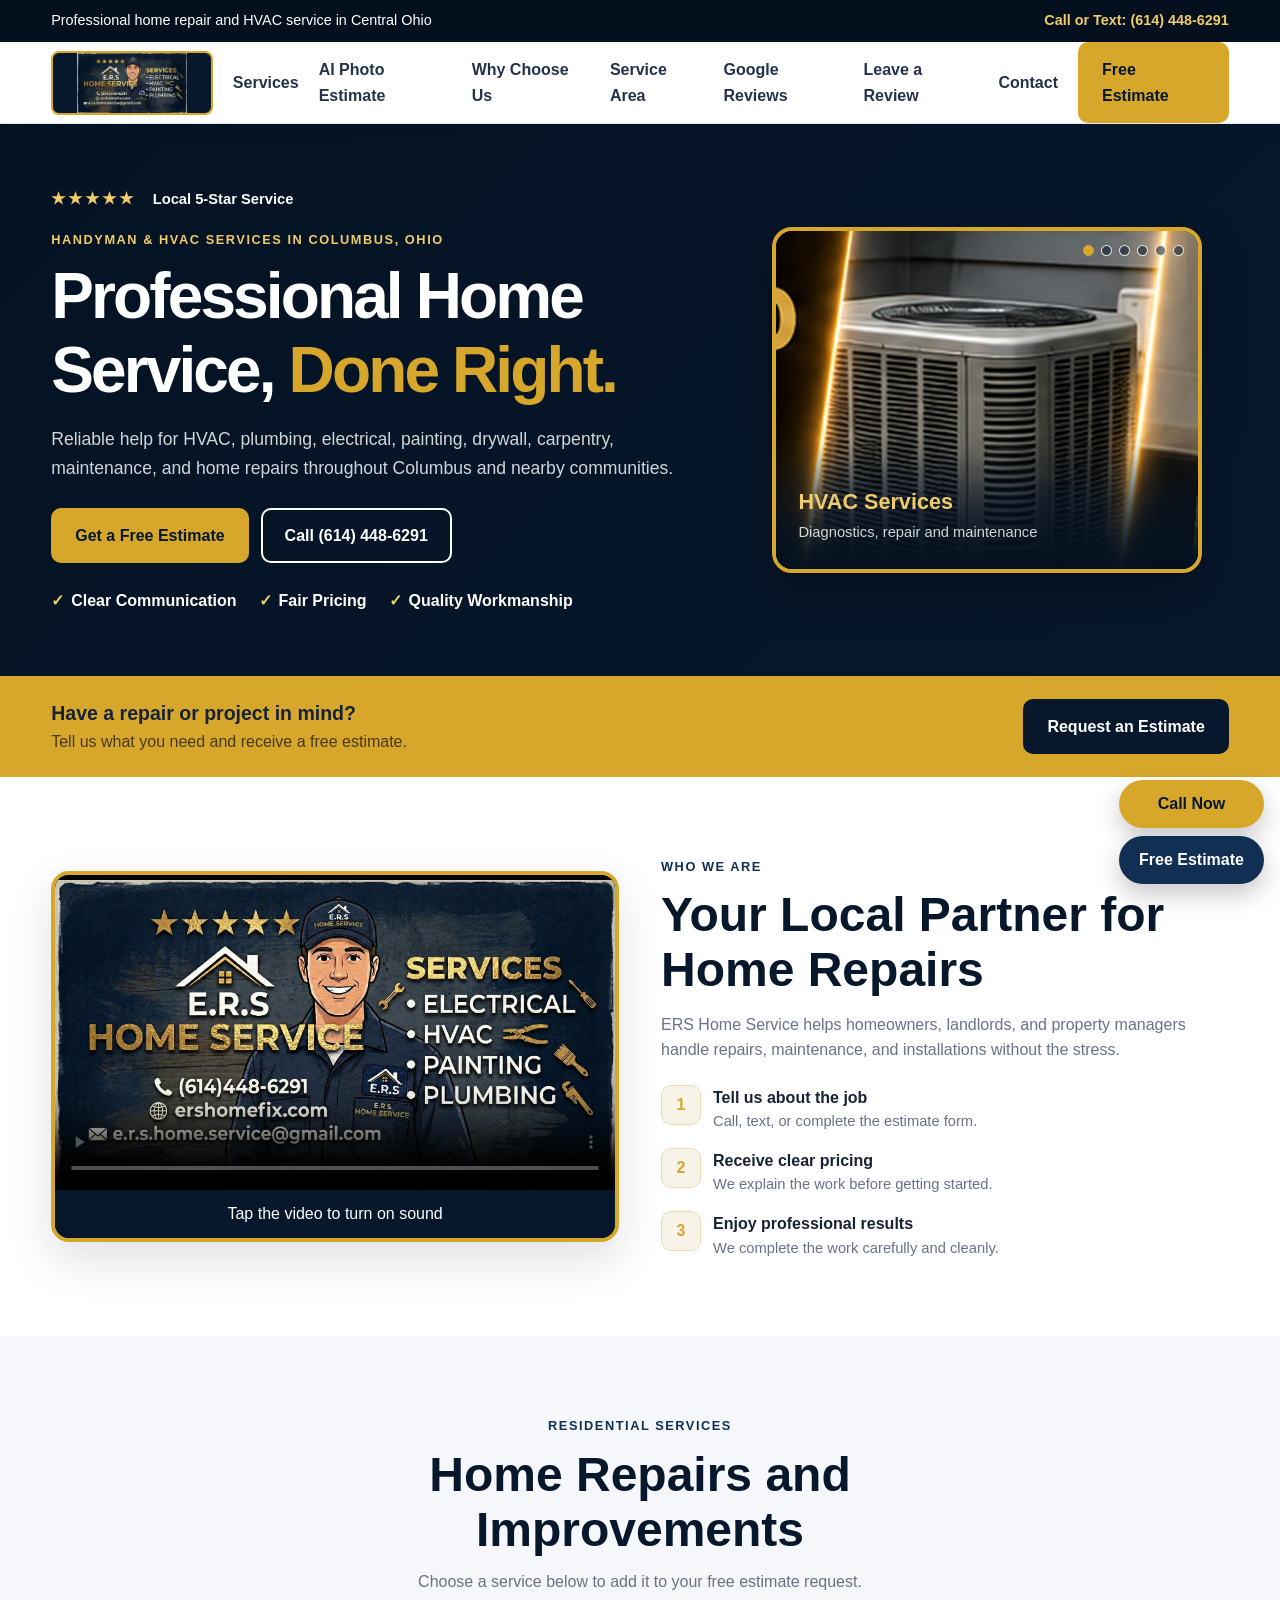
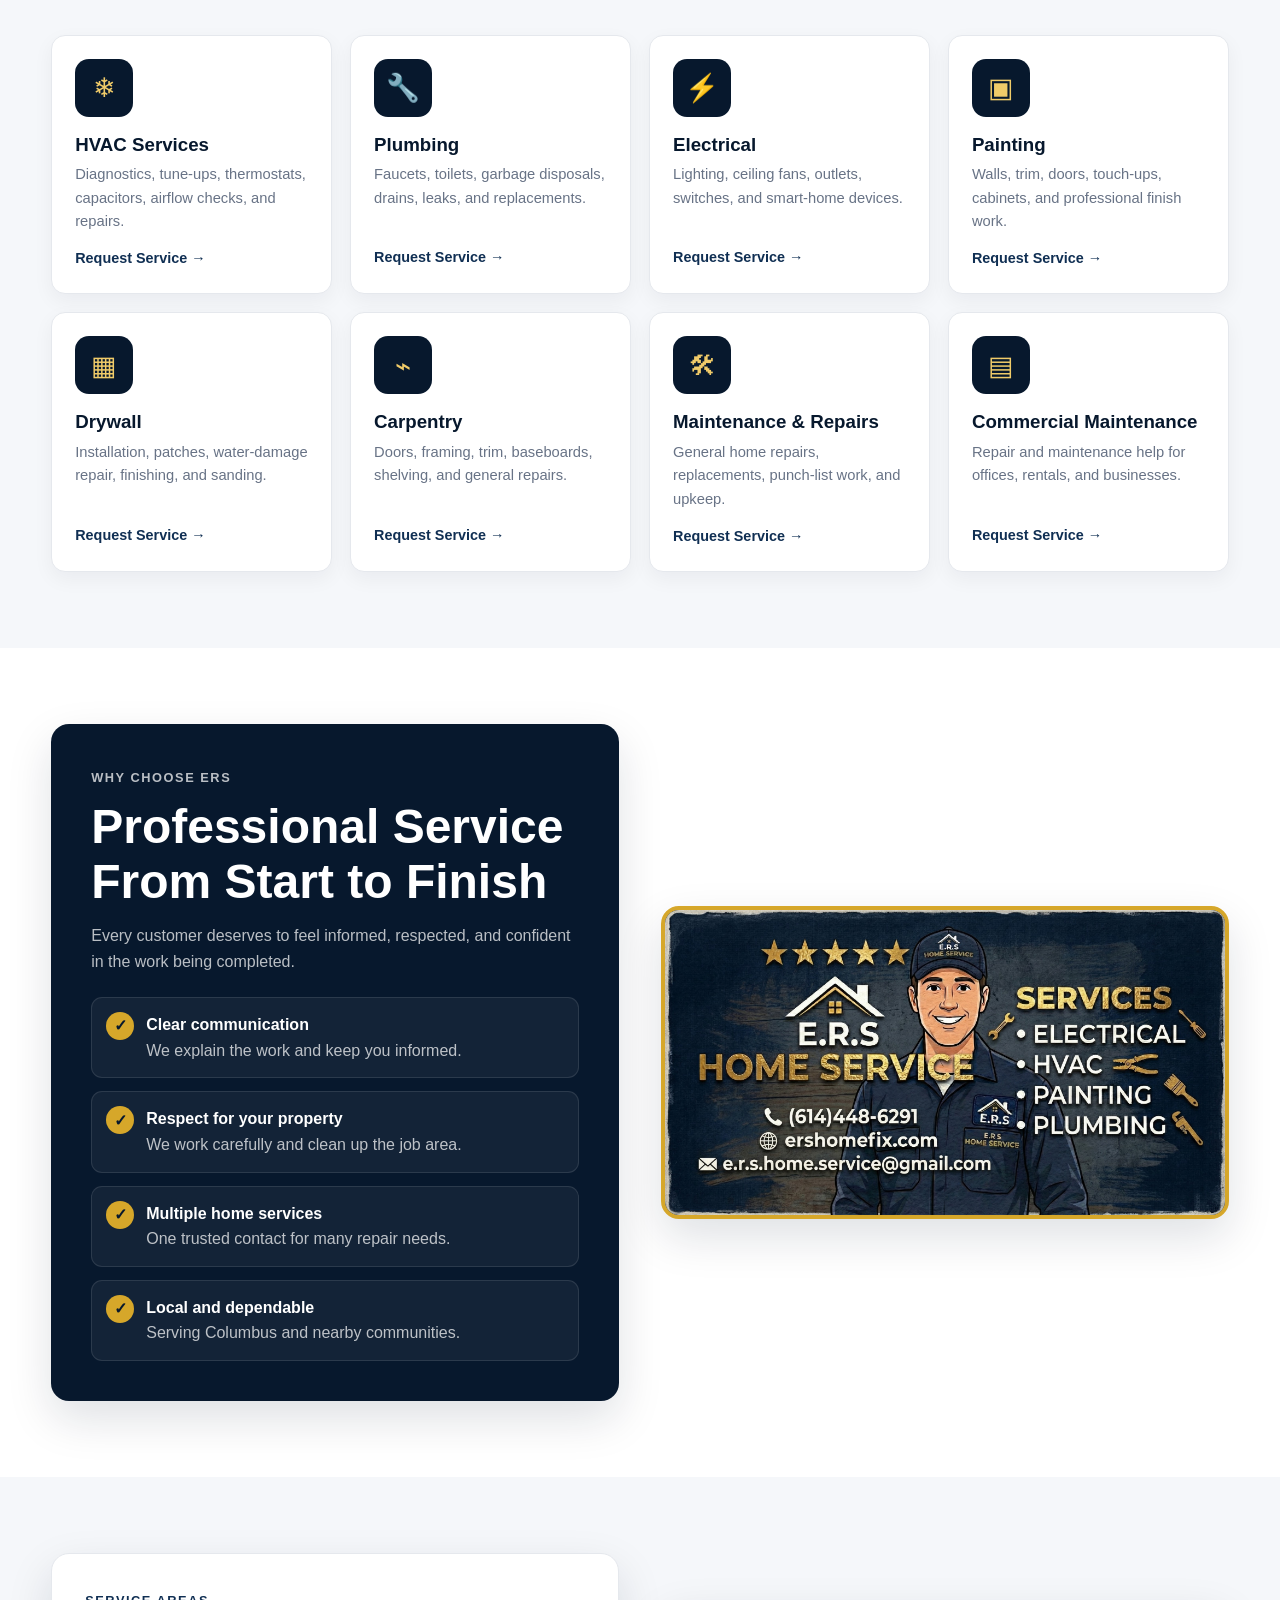
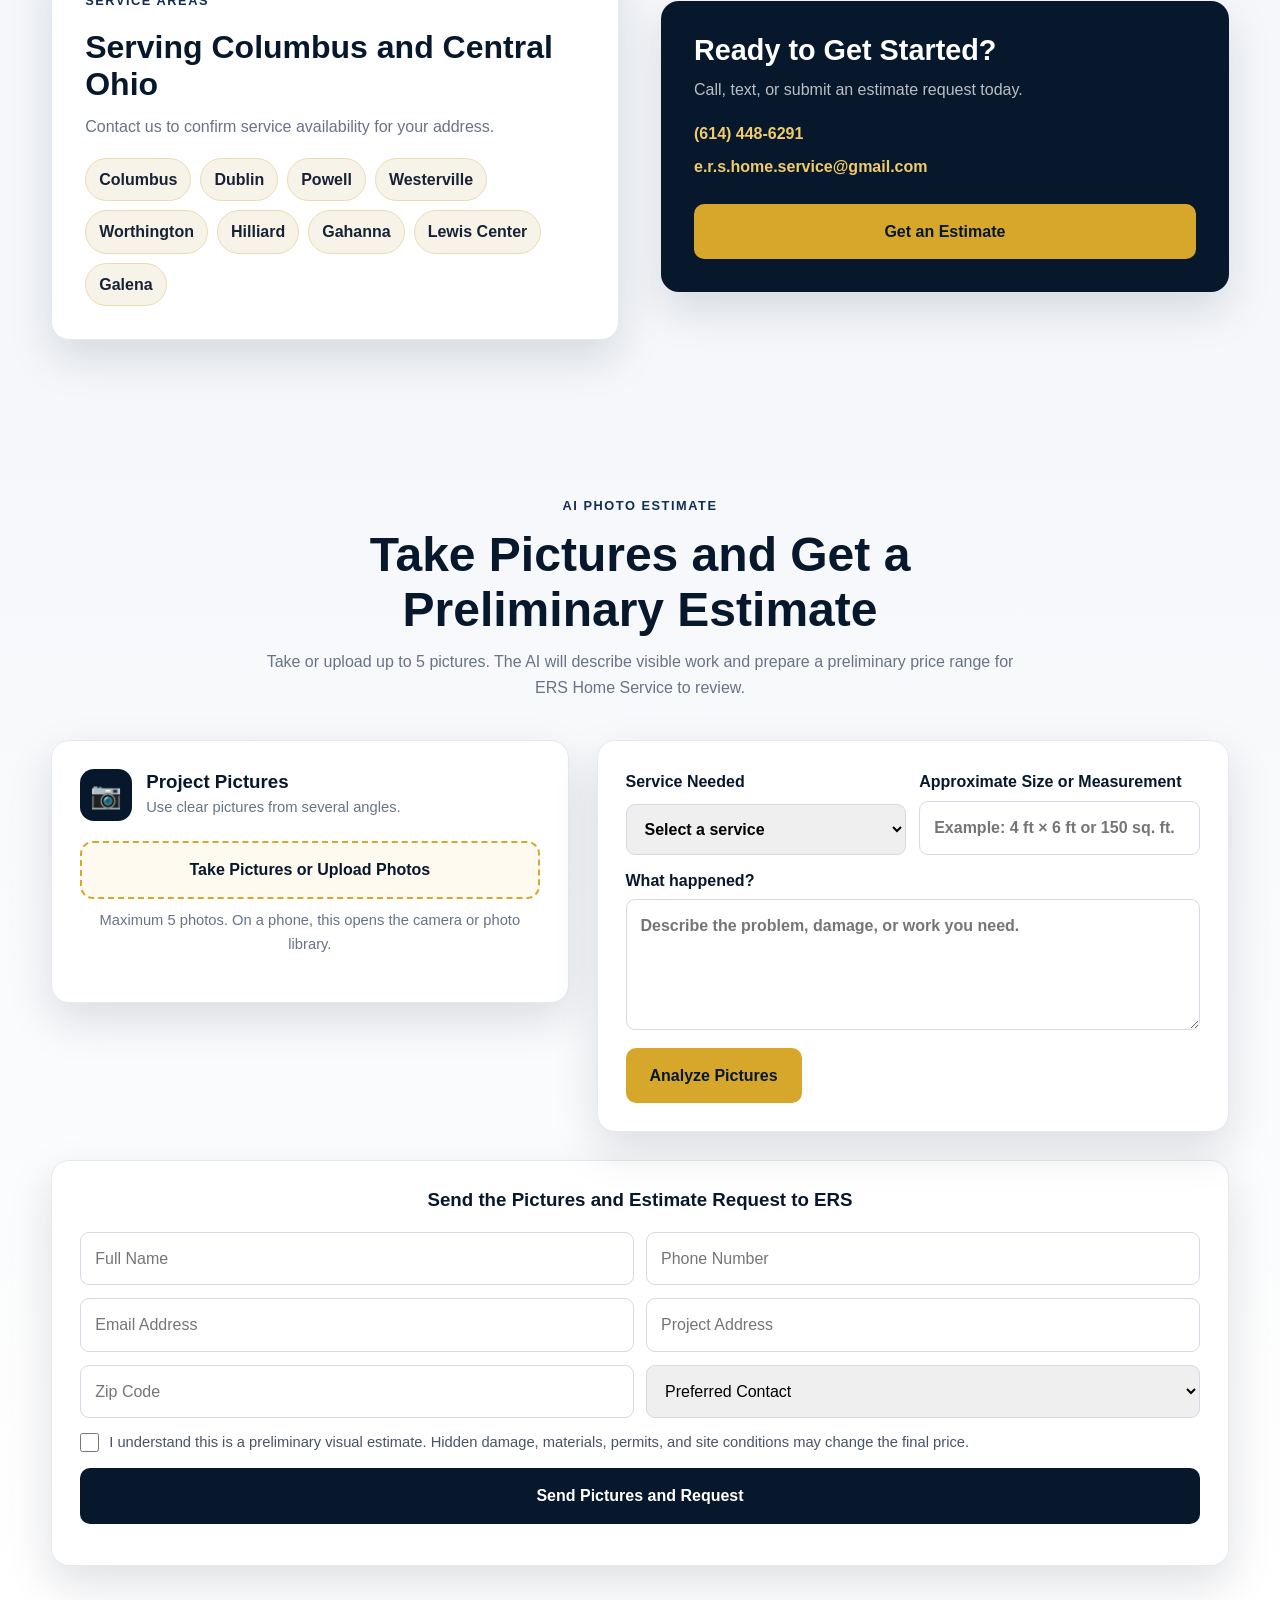
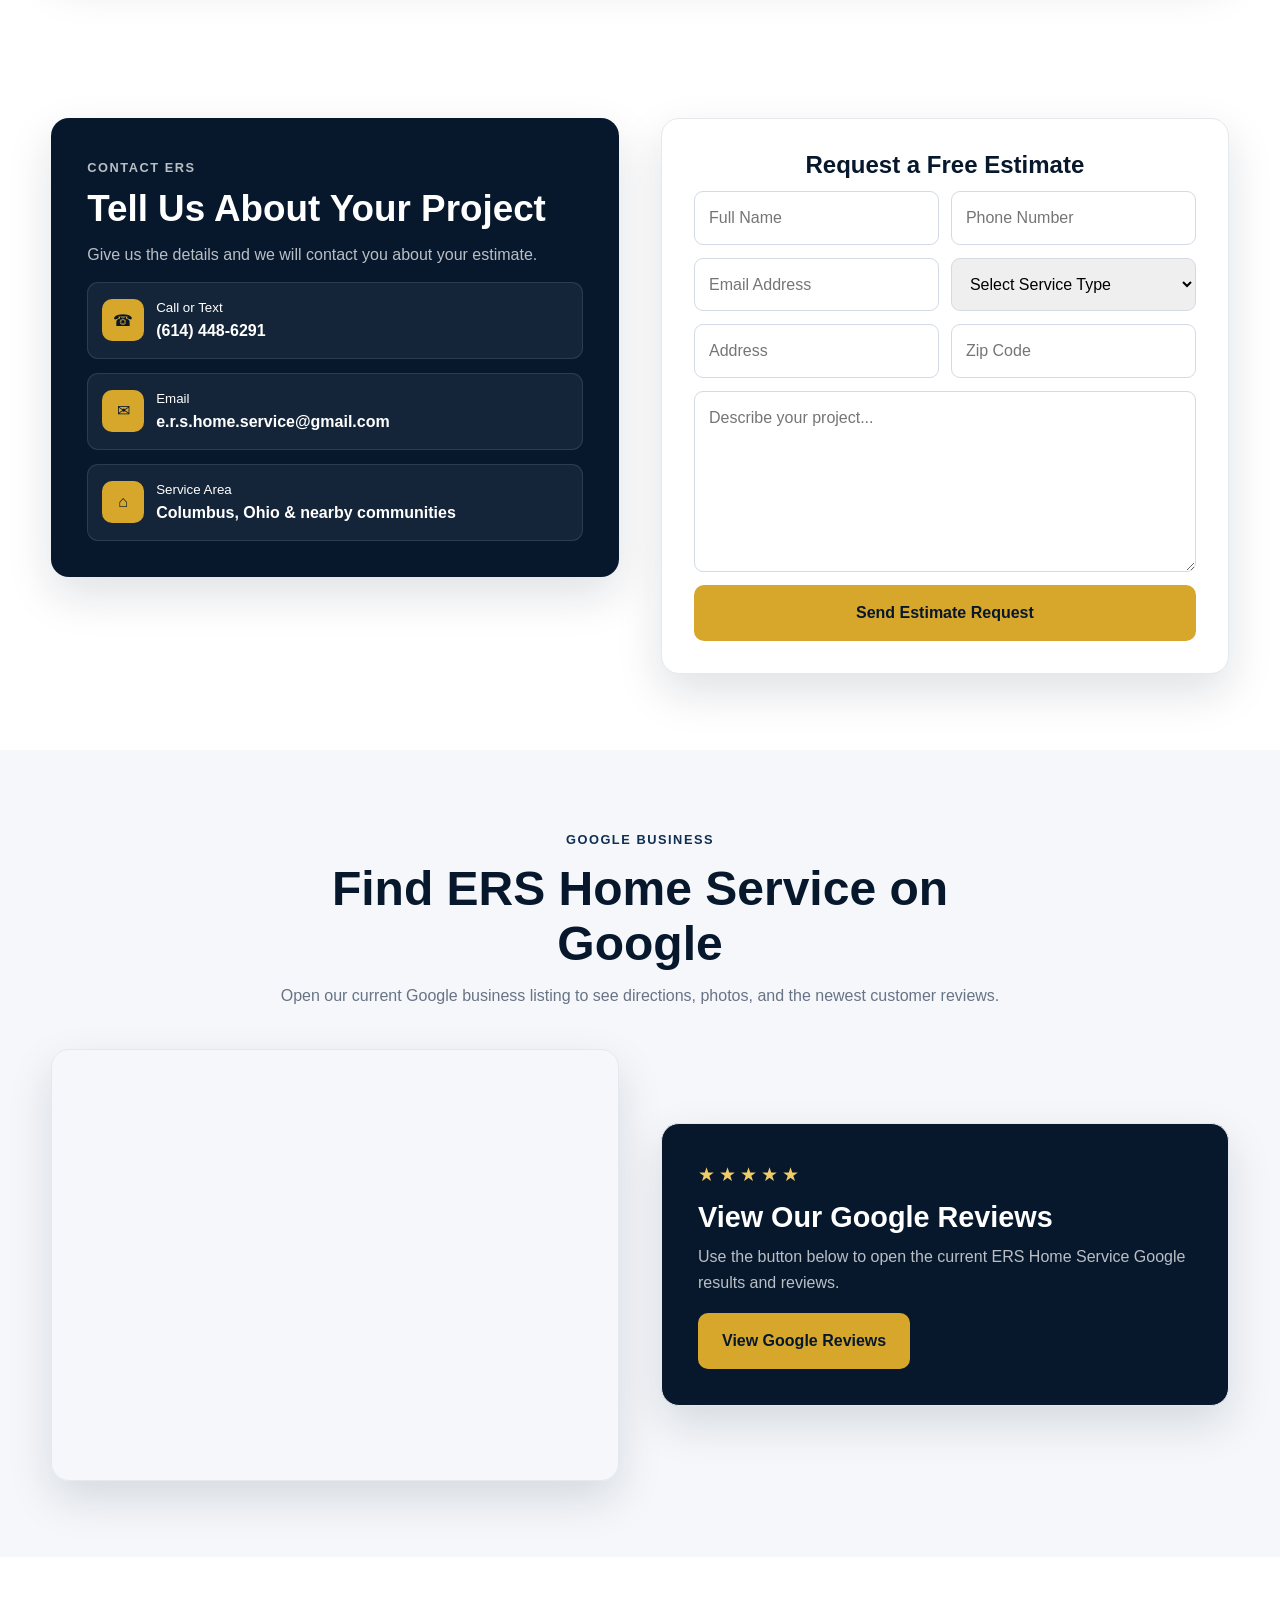
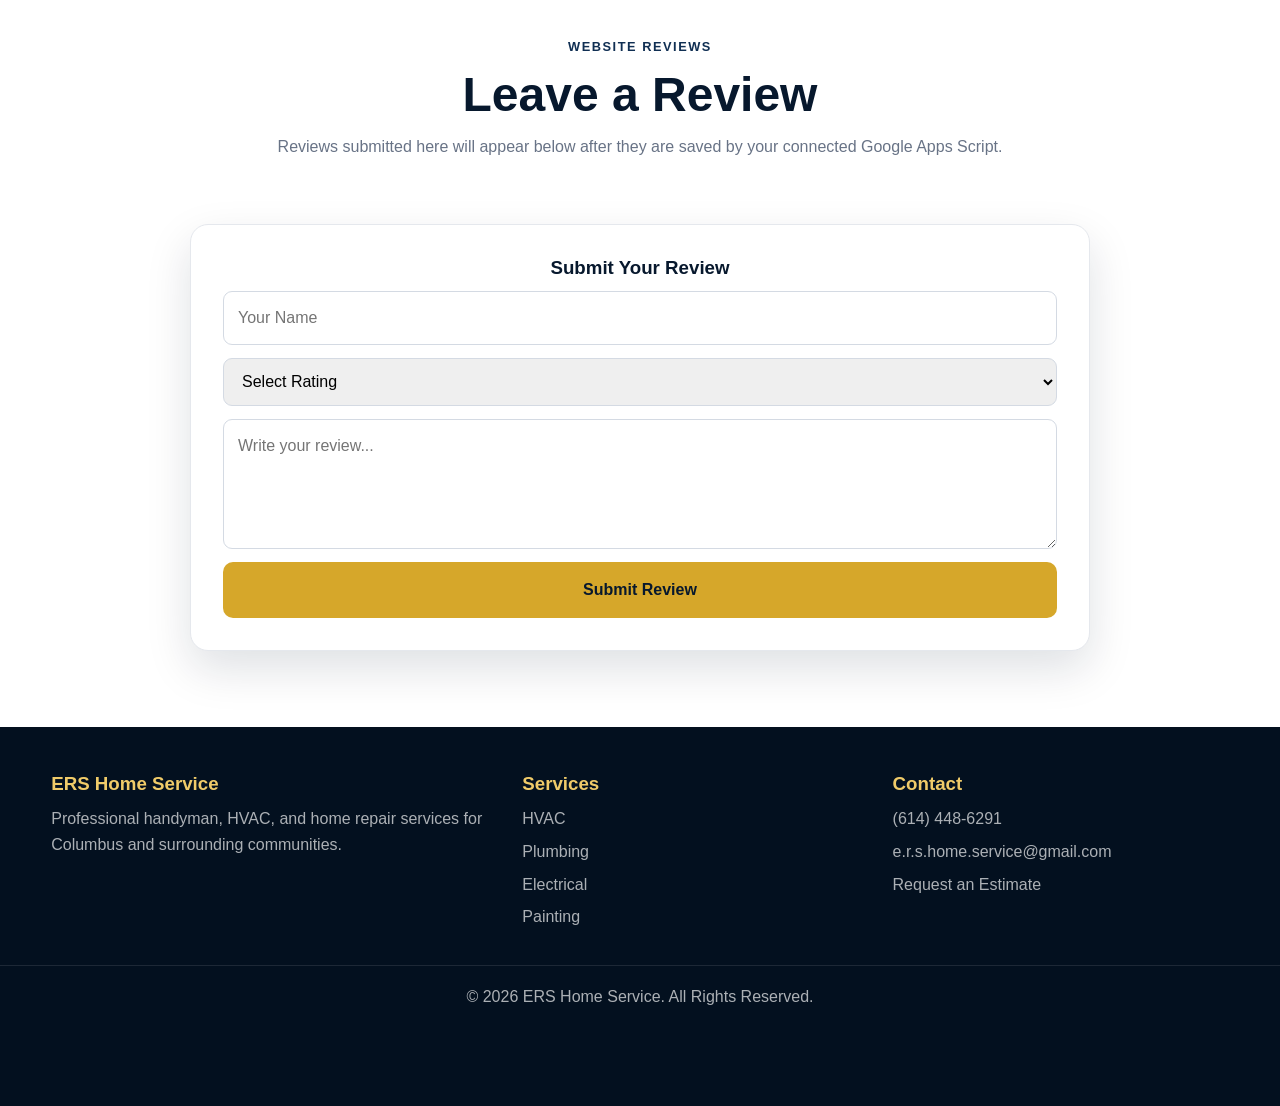
==== index.html @ 178214cb "Add files via upload" ====
<!DOCTYPE html>
<html lang="en">
<head>
  <meta charset="UTF-8">
  <meta name="viewport" content="width=device-width, initial-scale=1.0">
  <meta name="description" content="ERS Home Service provides HVAC, plumbing, electrical, painting, drywall, carpentry and handyman services in Columbus, Ohio.">
  <meta name="theme-color" content="#07182d">
  <title>ERS Home Service | Columbus, Ohio</title>

  <style>
    :root {
      --navy:#07182d;
      --navy2:#102f53;
      --gold:#d6a72a;
      --gold2:#f0cb69;
      --white:#fff;
      --soft:#f5f7fa;
      --text:#182235;
      --muted:#687386;
      --line:#e5e8ed;
      --shadow:0 18px 45px rgba(7,24,45,.13);
    }

    * { box-sizing:border-box; margin:0; padding:0; }
    html { scroll-behavior:smooth; }
    body {
      font-family:Arial,Helvetica,sans-serif;
      color:var(--text);
      background:#fff;
      line-height:1.6;
      overflow-x:hidden;
    }

    img, video, iframe { display:block; max-width:100%; }
    a { color:inherit; text-decoration:none; }
    button, input, textarea, select { font:inherit; }
    .container { width:min(92%,1180px); margin:auto; }
    .section { padding:76px 0; }
    .soft { background:var(--soft); }

    .topbar {
      background:#04101e;
      color:#fff;
      font-size:.9rem;
    }
    .topbar-inner {
      min-height:42px;
      display:flex;
      justify-content:space-between;
      align-items:center;
      gap:15px;
    }
    .topbar a { color:var(--gold2); font-weight:800; }

    header {
      position:sticky;
      top:0;
      z-index:1000;
      background:#fff;
      border-bottom:1px solid var(--line);
      box-shadow:0 4px 14px rgba(7,24,45,.07);
    }
    .nav {
      min-height:78px;
      display:flex;
      align-items:center;
      justify-content:space-between;
      gap:20px;
    }
    .brand img {
      width:165px;
      height:64px;
      object-fit:contain;
      border-radius:8px;
      border:2px solid var(--gold);
      background:#07182d;
    }
    .nav-links {
      display:flex;
      align-items:center;
      gap:20px;
      font-weight:700;
      color:#24334b;
    }
    .nav-links a:hover { color:var(--gold); }
    .menu-btn {
      display:none;
      border:0;
      background:none;
      color:var(--navy);
      font-size:1.8rem;
      min-width:44px;
      min-height:44px;
      cursor:pointer;
    }

    .btn {
      display:inline-flex;
      align-items:center;
      justify-content:center;
      min-height:50px;
      padding:13px 22px;
      border-radius:10px;
      border:2px solid transparent;
      font-weight:900;
      cursor:pointer;
      transition:.22s ease;
    }
    .btn:hover { transform:translateY(-2px); }
    .btn-gold { background:var(--gold); color:var(--navy); }
    .btn-gold:hover { background:var(--gold2); }
    .btn-outline { color:#fff; border-color:#fff; }
    .btn-navy { background:var(--navy); color:#fff; }

    .hero {
      background:linear-gradient(135deg,#041323,var(--navy));
      color:#fff;
      padding:62px 0;
    }
    .hero-grid {
      display:grid;
      grid-template-columns:1.15fr .85fr;
      align-items:center;
      gap:42px;
    }
    .rating {
      color:var(--gold2);
      font-weight:900;
      letter-spacing:3px;
      margin-bottom:14px;
    }
    .rating span {
      color:#fff;
      letter-spacing:0;
      font-size:.92rem;
      margin-left:9px;
    }
    .eyebrow {
      display:inline-block;
      color:var(--gold2);
      font-size:.8rem;
      font-weight:900;
      text-transform:uppercase;
      letter-spacing:.12em;
      margin-bottom:10px;
    }
    .eyebrow.dark { color:var(--navy2); }
    h1,h2,h3 { line-height:1.15; color:var(--navy); }
    h1 {
      color:#fff;
      font-size:clamp(2.6rem,5vw,4.8rem);
      letter-spacing:-.045em;
      margin-bottom:18px;
    }
    h1 span { color:var(--gold); }
    .hero-text {
      color:rgba(255,255,255,.82);
      font-size:1.1rem;
      margin-bottom:26px;
    }
    .hero-actions {
      display:flex;
      flex-wrap:wrap;
      gap:12px;
    }
    .trust-row {
      display:flex;
      flex-wrap:wrap;
      gap:13px 22px;
      margin-top:25px;
      font-weight:700;
    }
    .trust-row span::before {
      content:"✓";
      color:var(--gold2);
      margin-right:7px;
    }

    .service-slider {
      position:relative;
      width:100%;
      max-width:430px;
      margin:auto;
      border:4px solid var(--gold);
      border-radius:20px;
      overflow:hidden;
      box-shadow:0 20px 45px rgba(0,0,0,.32);
      background:#06172a;
    }
    .service-slides {
      position:relative;
      aspect-ratio:5/4;
    }
    .service-slide {
      position:absolute;
      inset:0;
      opacity:0;
      visibility:hidden;
      transition:opacity .7s ease, visibility .7s ease;
    }
    .service-slide.active {
      opacity:1;
      visibility:visible;
    }
    .service-slide img {
      width:100%;
      height:100%;
      object-fit:cover;
    }
    .service-slide figcaption {
      position:absolute;
      left:0;
      right:0;
      bottom:0;
      padding:50px 22px 24px;
      background:linear-gradient(transparent,rgba(4,16,30,.96));
      color:#fff;
    }
    .service-slide figcaption strong {
      display:block;
      color:var(--gold2);
      font-size:1.35rem;
    }
    .service-slide figcaption span {
      color:rgba(255,255,255,.82);
      font-size:.92rem;
    }
    .slider-dots {
      position:absolute;
      right:14px;
      top:14px;
      display:flex;
      gap:7px;
      z-index:3;
    }
    .slider-dots button {
      width:11px;
      height:11px;
      border-radius:50%;
      border:1px solid rgba(255,255,255,.85);
      background:rgba(7,24,45,.55);
      padding:0;
      cursor:pointer;
    }
    .slider-dots button.active {
      background:var(--gold);
      border-color:var(--gold);
    }

    .estimate-strip {
      background:var(--gold);
      padding:22px 0;
    }
    .estimate-inner {
      display:flex;
      justify-content:space-between;
      align-items:center;
      gap:20px;
    }
    .estimate-inner strong { font-size:1.22rem; }
    .estimate-inner p { color:#493a17; }

    .section-heading {
      max-width:760px;
      margin:0 auto 40px;
      text-align:center;
    }
    .section-heading h2 {
      font-size:clamp(2rem,4vw,3rem);
      margin-bottom:12px;
    }
    .section-heading p { color:var(--muted); }

    .intro-grid,
    .why-grid,
    .area-grid,
    .contact-grid,
    .google-grid {
      display:grid;
      grid-template-columns:1fr 1fr;
      gap:42px;
      align-items:center;
    }

    .video-card {
      overflow:hidden;
      border-radius:18px;
      border:4px solid var(--gold);
      box-shadow:var(--shadow);
      background:#000;
    }
    .video-card video {
      width:100%;
      aspect-ratio:16/9;
      object-fit:contain;
      background:#000;
    }
    .video-card p {
      background:var(--navy);
      color:#fff;
      text-align:center;
      padding:11px;
    }
    .intro-copy h2 {
      font-size:clamp(2rem,4vw,3rem);
      margin-bottom:14px;
    }
    .intro-copy > p { color:var(--muted); }
    .steps {
      display:grid;
      gap:14px;
      margin-top:22px;
    }
    .step {
      display:flex;
      gap:12px;
    }
    .step > span {
      width:40px;
      height:40px;
      min-width:40px;
      display:grid;
      place-items:center;
      border-radius:10px;
      background:#f7f3e9;
      border:1px solid #eadcb2;
      color:var(--gold);
      font-weight:900;
    }
    .step p { color:var(--muted); font-size:.92rem; }

    .services-grid {
      display:grid;
      grid-template-columns:repeat(4,1fr);
      gap:18px;
    }
    .service-card {
      background:#fff;
      border:1px solid var(--line);
      border-radius:14px;
      padding:23px;
      box-shadow:0 7px 20px rgba(7,24,45,.05);
      cursor:pointer;
      transition:.25s ease;
    }
    .service-card:hover {
      transform:translateY(-6px);
      border-color:var(--gold);
      box-shadow:var(--shadow);
    }
    .icon {
      width:58px;
      height:58px;
      display:grid;
      place-items:center;
      border-radius:14px;
      background:var(--navy);
      color:var(--gold2);
      font-size:1.7rem;
      margin-bottom:17px;
    }
    .service-card h3 { margin-bottom:8px; }
    .service-card p { color:var(--muted); font-size:.92rem; min-height:70px; }
    .service-card span {
      display:inline-block;
      margin-top:13px;
      color:var(--navy2);
      font-weight:900;
      font-size:.9rem;
    }

    .why-panel {
      background:var(--navy);
      color:#fff;
      border-radius:18px;
      padding:40px;
      box-shadow:var(--shadow);
    }
    .why-panel h2 {
      color:#fff;
      font-size:clamp(2rem,4vw,3rem);
      margin-bottom:14px;
    }
    .why-panel > p { color:rgba(255,255,255,.72); }
    .why-list {
      display:grid;
      gap:13px;
      margin-top:23px;
    }
    .why-list > div {
      display:flex;
      gap:12px;
      padding:14px;
      border-radius:11px;
      border:1px solid rgba(255,255,255,.1);
      background:rgba(255,255,255,.05);
    }
    .why-list span {
      width:28px;
      height:28px;
      min-width:28px;
      display:grid;
      place-items:center;
      border-radius:50%;
      background:var(--gold);
      color:var(--navy);
      font-weight:900;
    }
    .why-list p { color:rgba(255,255,255,.72); }
    .why-list strong { color:#fff; }

    .business-card {
      overflow:hidden;
      border-radius:18px;
      border:4px solid var(--gold);
      box-shadow:var(--shadow);
      background:var(--navy);
    }
    .business-card img {
      width:100%;
      height:auto;
      object-fit:contain;
    }

    .area-card,
    .ready-card {
      border-radius:18px;
      padding:33px;
      box-shadow:var(--shadow);
    }
    .area-card {
      background:#fff;
      border:1px solid var(--line);
    }
    .area-card h2 { font-size:2rem; margin-bottom:11px; }
    .area-card > p { color:var(--muted); margin-bottom:18px; }
    .area-tags {
      display:flex;
      flex-wrap:wrap;
      gap:9px;
    }
    .area-tags span {
      background:#f7f3e9;
      border:1px solid #eadcb2;
      padding:8px 13px;
      border-radius:999px;
      font-weight:700;
    }
    .ready-card {
      background:var(--navy);
      color:#fff;
      display:flex;
      flex-direction:column;
      justify-content:center;
    }
    .ready-card h3 { color:#fff; font-size:1.8rem; margin-bottom:10px; }
    .ready-card p { color:rgba(255,255,255,.72); margin-bottom:14px; }
    .ready-card > a:not(.btn) { color:var(--gold2); font-weight:800; margin:4px 0; }
    .ready-card .btn { margin-top:20px; }

    .contact-grid { align-items:start; }
    .contact-info {
      background:var(--navy);
      color:#fff;
      border-radius:18px;
      padding:36px;
      box-shadow:var(--shadow);
    }
    .contact-info h2 { color:#fff; font-size:2.3rem; margin-bottom:12px; }
    .contact-info > p { color:rgba(255,255,255,.72); }
    .contact-box {
      display:flex;
      gap:12px;
      align-items:center;
      margin-top:14px;
      padding:14px;
      border-radius:11px;
      border:1px solid rgba(255,255,255,.1);
      background:rgba(255,255,255,.06);
    }
    .contact-box > span {
      width:42px;
      height:42px;
      min-width:42px;
      display:grid;
      place-items:center;
      border-radius:10px;
      background:var(--gold);
      color:var(--navy);
    }
    .contact-box div { display:grid; }
    .contact-box a,
    .contact-box strong { color:#fff; font-weight:800; }

    form {
      background:#fff;
      border:1px solid var(--line);
      border-radius:18px;
      padding:32px;
      box-shadow:var(--shadow);
      display:grid;
      gap:13px;
    }
    form h2, form h3 { text-align:center; }
    .form-row {
      display:grid;
      grid-template-columns:1fr 1fr;
      gap:12px;
    }
    input, select, textarea {
      width:100%;
      min-height:48px;
      padding:13px 14px;
      border-radius:9px;
      border:1px solid #d4dae3;
      outline:none;
      font-size:16px;
    }
    input:focus, select:focus, textarea:focus {
      border-color:var(--gold);
      box-shadow:0 0 0 3px rgba(214,167,42,.15);
    }
    textarea { resize:vertical; min-height:130px; }

    .google-map-card,
    .google-card {
      overflow:hidden;
      border-radius:18px;
      box-shadow:var(--shadow);
      border:1px solid var(--line);
    }
    .google-map-card iframe {
      width:100%;
      height:430px;
      border:0;
    }
    .google-card {
      background:var(--navy);
      color:#fff;
      padding:36px;
    }
    .google-card h3 { color:#fff; font-size:1.8rem; margin-bottom:10px; }
    .google-card p { color:rgba(255,255,255,.72); margin-bottom:18px; }
    .google-stars { color:var(--gold2); letter-spacing:4px; font-size:1.2rem; margin-bottom:10px; }

    .review-wrap { max-width:900px; margin:auto; }
    #reviewList {
      display:grid;
      gap:14px;
      margin-bottom:24px;
    }
    .review-card {
      background:#fff;
      border:1px solid var(--line);
      border-radius:14px;
      padding:20px;
      box-shadow:0 7px 20px rgba(7,24,45,.05);
    }
    .reviewer { font-weight:900; color:var(--navy); }
    .date { color:var(--muted); font-size:.84rem; margin-left:6px; }
    .review-stars { color:#dfa800; margin:5px 0; }

    footer {
      background:#03101f;
      color:rgba(255,255,255,.7);
      padding:46px 0 90px;
    }
    .footer-grid {
      display:grid;
      grid-template-columns:1.3fr 1fr 1fr;
      gap:34px;
    }
    footer h3 { color:var(--gold2); margin-bottom:12px; }
    footer a, footer p { display:block; color:rgba(255,255,255,.67); margin-bottom:7px; }
    .copyright {
      text-align:center;
      border-top:1px solid rgba(255,255,255,.1);
      margin-top:28px;
      padding-top:18px;
    }

    .floating-actions {
      position:fixed;
      right:16px;
      bottom:16px;
      z-index:1200;
      display:grid;
      gap:8px;
    }
    .floating-actions a {
      min-width:145px;
      min-height:48px;
      display:flex;
      align-items:center;
      justify-content:center;
      border-radius:999px;
      padding:10px 17px;
      font-weight:900;
      box-shadow:0 10px 25px rgba(0,0,0,.22);
    }
    .float-call { background:var(--gold); color:var(--navy); }
    .float-quote { background:var(--navy2); color:#fff; }

    @media (max-width:980px) {
      .menu-btn { display:block; }
      .nav-links {
        position:fixed;
        left:0;
        right:0;
        top:120px;
        z-index:999;
        display:flex;
        flex-direction:column;
        align-items:stretch;
        gap:0;
        padding:14px 18px 22px;
        background:#fff;
        border-top:1px solid var(--line);
        box-shadow:0 14px 30px rgba(7,24,45,.14);
        transform:translateY(-160%);
        opacity:0;
        pointer-events:none;
        transition:.28s ease;
      }
      .nav-links.open {
        transform:translateY(0);
        opacity:1;
        pointer-events:auto;
      }
      .nav-links a {
        display:block;
        width:100%;
        padding:14px 8px;
        border-bottom:1px solid var(--line);
      }
      .nav-links a:last-child { border-bottom:0; }
      .nav-cta { display:none; }

      .hero-grid,
      .intro-grid,
      .why-grid,
      .area-grid,
      .contact-grid,
      .google-grid {
        grid-template-columns:1fr;
      }
      .hero-copy { text-align:center; }
      .hero-actions, .trust-row { justify-content:center; }
      .services-grid { grid-template-columns:repeat(2,1fr); }
      .form-row { grid-template-columns:1fr; }
      .footer-grid { grid-template-columns:1fr 1fr; }
    }

    @media (max-width:640px) {
      .topbar-inner {
        justify-content:center;
        text-align:center;
      }
      .topbar-inner span { display:none; }
      .brand img {
        width:105px;
        height:46px;
      }
      .nav { min-height:66px; }
      .nav-links { top:108px; }
      .hero { padding:42px 0 48px; }
      h1 { font-size:clamp(2.05rem,11vw,3.1rem); }
      h2 { font-size:clamp(1.7rem,8vw,2.35rem) !important; }
      .hero-actions {
        display:grid;
        grid-template-columns:1fr;
      }
      .hero-actions .btn { width:100%; }
      .trust-row {
        display:grid;
        grid-template-columns:1fr;
        text-align:left;
        width:fit-content;
        margin-inline:auto;
      }
      .estimate-inner {
        flex-direction:column;
        text-align:center;
      }
      .estimate-inner .btn { width:100%; }
      .section { padding:54px 0; }
      .services-grid { grid-template-columns:1fr; }
      .service-card p { min-height:0; }
      .why-panel,
      .area-card,
      .ready-card,
      .contact-info,
      form,
      .google-card {
        padding:24px 18px;
      }
      .google-map-card iframe { height:320px; }
      .footer-grid { grid-template-columns:1fr; text-align:center; }
      footer { padding-bottom:92px; }
      .floating-actions {
        left:10px;
        right:10px;
        bottom:10px;
        grid-template-columns:1fr 1fr;
      }
      .floating-actions a {
        min-width:0;
        width:100%;
        padding:10px 8px;
        font-size:.9rem;
      }
    }
  
    body.menu-open { overflow:hidden; }

    @media (max-width:980px) {
      .menu-btn {
        display:flex !important;
        align-items:center;
        justify-content:center;
        position:relative;
        z-index:1002;
      }

      .nav-links {
        visibility:hidden;
      }

      .nav-links.open {
        visibility:visible;
      }
    }

  
    .install-app-button {
      position: fixed;
      left: 16px;
      bottom: 16px;
      z-index: 1201;
      min-height: 48px;
      padding: 10px 18px;
      border: 0;
      border-radius: 999px;
      background: #d6a72a;
      color: #07182d;
      font-weight: 900;
      box-shadow: 0 10px 25px rgba(0,0,0,.22);
      cursor: pointer;
    }
    @media (max-width:640px) {
      .install-app-button {
        left: 10px;
        right: 10px;
        bottom: 70px;
        width: calc(100% - 20px);
      }
    }


    .ai-estimate-section {
      background: linear-gradient(180deg, #f5f7fa, #ffffff);
    }

    .ai-estimate-grid {
      display: grid;
      grid-template-columns: .9fr 1.1fr;
      gap: 28px;
      align-items: start;
    }

    .ai-camera-panel,
    .ai-details-panel,
    .ai-customer-form {
      background: #fff;
      border: 1px solid var(--line);
      border-radius: 18px;
      padding: 28px;
      box-shadow: var(--shadow);
    }

    .camera-heading {
      display: flex;
      gap: 14px;
      align-items: center;
      margin-bottom: 20px;
    }

    .camera-heading h3 {
      margin-bottom: 3px;
    }

    .camera-heading p,
    .upload-help {
      color: var(--muted);
      font-size: .92rem;
    }

    .camera-icon {
      width: 52px;
      height: 52px;
      min-width: 52px;
      display: grid;
      place-items: center;
      border-radius: 14px;
      background: var(--navy);
      color: var(--gold2);
      font-size: 1.6rem;
    }

    .photo-upload-button {
      min-height: 52px;
      display: flex;
      align-items: center;
      justify-content: center;
      text-align: center;
      border: 2px dashed var(--gold);
      border-radius: 13px;
      padding: 14px;
      background: #fffaf0;
      color: var(--navy);
      font-weight: 900;
      cursor: pointer;
    }

    .photo-upload-button:hover {
      background: #fff5d9;
    }

    .upload-help {
      text-align: center;
      margin-top: 10px;
    }

    .photo-preview-grid {
      display: grid;
      grid-template-columns: repeat(2, 1fr);
      gap: 12px;
      margin-top: 18px;
    }

    .photo-preview {
      position: relative;
      aspect-ratio: 4 / 3;
      overflow: hidden;
      border-radius: 12px;
      border: 1px solid var(--line);
      background: var(--soft);
    }

    .photo-preview img {
      width: 100%;
      height: 100%;
      object-fit: cover;
    }

    .photo-preview button {
      position: absolute;
      top: 7px;
      right: 7px;
      width: 32px;
      height: 32px;
      border: 0;
      border-radius: 50%;
      background: rgba(3,16,31,.86);
      color: #fff;
      font-weight: 900;
      cursor: pointer;
    }

    .secondary-button {
      width: 100%;
      min-height: 45px;
      margin-top: 14px;
      border: 1px solid var(--line);
      border-radius: 10px;
      background: #fff;
      color: var(--navy);
      font-weight: 800;
      cursor: pointer;
    }

    .form-grid {
      display: grid;
      grid-template-columns: 1fr 1fr;
      gap: 13px;
    }

    .form-grid label {
      display: grid;
      gap: 6px;
      color: var(--navy);
      font-weight: 800;
    }

    .form-grid .full-width {
      grid-column: 1 / -1;
    }

    .ai-action-row {
      display: flex;
      align-items: center;
      gap: 14px;
      flex-wrap: wrap;
      margin-top: 18px;
    }

    .ai-status {
      color: var(--muted);
      font-size: .92rem;
    }

    .ai-status.error {
      color: #b42318;
    }

    .ai-status.success {
      color: #027a48;
    }

    .ai-estimate-result {
      margin-top: 20px;
      border: 1px solid #eadcb2;
      border-radius: 14px;
      background: #fffbef;
      padding: 20px;
    }

    .result-heading {
      display: flex;
      align-items: center;
      justify-content: space-between;
      gap: 12px;
      margin-bottom: 13px;
      color: var(--navy);
      font-weight: 900;
    }

    .preliminary-badge {
      border-radius: 999px;
      padding: 5px 9px;
      background: #fef0c7;
      color: #7a2e0e;
      font-size: .75rem;
      white-space: nowrap;
    }

    #aiEstimateText {
      white-space: pre-wrap;
      color: #344054;
    }

    .ai-customer-form {
      margin-top: 28px;
    }

    .ai-customer-form h3 {
      margin-bottom: 8px;
    }

    .consent-row {
      display: flex;
      align-items: flex-start;
      gap: 10px;
      font-size: .92rem;
      color: #475467;
    }

    .consent-row input {
      width: 19px;
      height: 19px;
      min-height: 0;
      margin-top: 2px;
    }

    .centered {
      text-align: center;
    }

    @media (max-width: 900px) {
      .ai-estimate-grid {
        grid-template-columns: 1fr;
      }
    }

    @media (max-width: 640px) {
      .ai-camera-panel,
      .ai-details-panel,
      .ai-customer-form {
        padding: 22px 17px;
      }

      .form-grid {
        grid-template-columns: 1fr;
      }

      .form-grid .full-width {
        grid-column: auto;
      }

      .photo-preview-grid {
        grid-template-columns: repeat(2, 1fr);
      }

      .ai-action-row {
        display: grid;
        grid-template-columns: 1fr;
      }

      .ai-action-row .btn {
        width: 100%;
      }

      .result-heading {
        align-items: flex-start;
        flex-direction: column;
      }
    }

  </style>

  <link rel="manifest" href="manifest.json">
  <link rel="apple-touch-icon" href="icons/icon-180.png">
  <meta name="apple-mobile-web-app-capable" content="yes">
  <meta name="apple-mobile-web-app-status-bar-style" content="black-translucent">
  <meta name="apple-mobile-web-app-title" content="ERS Home">
  <meta name="mobile-web-app-capable" content="yes">

</head>

<body>
  <div class="topbar">
    <div class="container topbar-inner">
      <span>Professional home repair and HVAC service in Central Ohio</span>
      <a href="tel:+16144486291">Call or Text: (614) 448-6291</a>
    </div>
  </div>

  <header>
    <div class="container nav">
      <a class="brand" href="#home">
        <img src="ers-business-card.jpg" alt="ERS Home Service business card logo">
      </a>

      <button class="menu-btn" id="menuBtn" type="button" aria-label="Open menu" aria-expanded="false" aria-controls="navLinks">☰</button>

      <nav class="nav-links" id="navLinks">
        <a href="#services">Services</a>
        <a href="#ai-estimate">AI Photo Estimate</a>
        <a href="#why">Why Choose Us</a>
        <a href="#service-area">Service Area</a>
        <a href="#google-reviews">Google Reviews</a>
        <a href="#reviews">Leave a Review</a>
        <a href="#quote">Contact</a>
      </nav>

      <a class="btn btn-gold nav-cta" href="#ersForm">Free Estimate</a>
    </div>
  </header>

  <main>
    <section class="hero" id="home">
      <div class="container hero-grid">
        <div class="hero-copy">
          <div class="rating">★★★★★ <span>Local 5-Star Service</span></div>
          <p class="eyebrow">Handyman & HVAC Services in Columbus, Ohio</p>
          <h1>Professional Home Service, <span>Done Right.</span></h1>
          <p class="hero-text">
            Reliable help for HVAC, plumbing, electrical, painting, drywall, carpentry,
            maintenance, and home repairs throughout Columbus and nearby communities.
          </p>

          <div class="hero-actions">
            <a class="btn btn-gold" href="#ersForm">Get a Free Estimate</a>
            <a class="btn btn-outline" href="tel:+16144486291">Call (614) 448-6291</a>
          </div>

          <div class="trust-row">
            <span>Clear Communication</span>
            <span>Fair Pricing</span>
            <span>Quality Workmanship</span>
          </div>
        </div>

        <div class="service-slider" aria-label="ERS Home Service specialties">
          <div class="service-slides">
            <figure class="service-slide active">
              <img src="service-hvac.jpg" alt="HVAC service">
              <figcaption><strong>HVAC Services</strong><span>Diagnostics, repair and maintenance</span></figcaption>
            </figure>
            <figure class="service-slide">
              <img src="service-plumbing.jpg" alt="Plumbing service">
              <figcaption><strong>Plumbing</strong><span>Repairs, fixtures, drains and disposals</span></figcaption>
            </figure>
            <figure class="service-slide">
              <img src="service-electrical.jpg" alt="Electrical service">
              <figcaption><strong>Electrical</strong><span>Lighting, outlets, switches and fans</span></figcaption>
            </figure>
            <figure class="service-slide">
              <img src="service-drywall.jpg" alt="Drywall repair service">
              <figcaption><strong>Drywall Repair</strong><span>Patching, finishing and water-damage repair</span></figcaption>
            </figure>
            <figure class="service-slide">
              <img src="service-painting.jpg" alt="Painting service">
              <figcaption><strong>Painting</strong><span>Walls, trim, doors and touch-ups</span></figcaption>
            </figure>
            <figure class="service-slide">
              <img src="service-handyman.jpg" alt="Handyman service">
              <figcaption><strong>Handyman Services</strong><span>Carpentry, maintenance and home repairs</span></figcaption>
            </figure>
          </div>

          <div class="slider-dots" aria-label="Choose a service image">
            <button class="active" type="button" aria-label="Show HVAC"></button>
            <button type="button" aria-label="Show Plumbing"></button>
            <button type="button" aria-label="Show Electrical"></button>
            <button type="button" aria-label="Show Drywall"></button>
            <button type="button" aria-label="Show Painting"></button>
            <button type="button" aria-label="Show Handyman"></button>
          </div>
        </div>
      </div>
    </section>

    <section class="estimate-strip">
      <div class="container estimate-inner">
        <div>
          <strong>Have a repair or project in mind?</strong>
          <p>Tell us what you need and receive a free estimate.</p>
        </div>
        <a class="btn btn-navy" href="#ersForm">Request an Estimate</a>
      </div>
    </section>

    <section class="section">
      <div class="container intro-grid">
        <div class="video-card">
          <video controls autoplay muted loop playsinline preload="metadata" poster="ers-business-card.jpg">
            <source src="promo-video.mp4" type="video/mp4">
            Your browser does not support this video.
          </video>
          <p>Tap the video to turn on sound</p>
        </div>

        <div class="intro-copy">
          <p class="eyebrow dark">Who We Are</p>
          <h2>Your Local Partner for Home Repairs</h2>
          <p>
            ERS Home Service helps homeowners, landlords, and property managers handle
            repairs, maintenance, and installations without the stress.
          </p>

          <div class="steps">
            <div class="step"><span>1</span><div><strong>Tell us about the job</strong><p>Call, text, or complete the estimate form.</p></div></div>
            <div class="step"><span>2</span><div><strong>Receive clear pricing</strong><p>We explain the work before getting started.</p></div></div>
            <div class="step"><span>3</span><div><strong>Enjoy professional results</strong><p>We complete the work carefully and cleanly.</p></div></div>
          </div>
        </div>
      </div>
    </section>

    <section class="section soft" id="services">
      <div class="container">
        <div class="section-heading">
          <p class="eyebrow dark">Residential Services</p>
          <h2>Home Repairs and Improvements</h2>
          <p>Choose a service below to add it to your free estimate request.</p>
        </div>

        <div class="services-grid">
          <article class="service-card" data-service="HVAC"><div class="icon">❄</div><h3>HVAC Services</h3><p>Diagnostics, tune-ups, thermostats, capacitors, airflow checks, and repairs.</p><span>Request Service →</span></article>
          <article class="service-card" data-service="Plumbing"><div class="icon">🔧</div><h3>Plumbing</h3><p>Faucets, toilets, garbage disposals, drains, leaks, and replacements.</p><span>Request Service →</span></article>
          <article class="service-card" data-service="Electrical"><div class="icon">⚡</div><h3>Electrical</h3><p>Lighting, ceiling fans, outlets, switches, and smart-home devices.</p><span>Request Service →</span></article>
          <article class="service-card" data-service="Painting"><div class="icon">▣</div><h3>Painting</h3><p>Walls, trim, doors, touch-ups, cabinets, and professional finish work.</p><span>Request Service →</span></article>
          <article class="service-card" data-service="Drywall"><div class="icon">▦</div><h3>Drywall</h3><p>Installation, patches, water-damage repair, finishing, and sanding.</p><span>Request Service →</span></article>
          <article class="service-card" data-service="Carpentry"><div class="icon">⌁</div><h3>Carpentry</h3><p>Doors, framing, trim, baseboards, shelving, and general repairs.</p><span>Request Service →</span></article>
          <article class="service-card" data-service="Maintenance & Repairs"><div class="icon">🛠</div><h3>Maintenance & Repairs</h3><p>General home repairs, replacements, punch-list work, and upkeep.</p><span>Request Service →</span></article>
          <article class="service-card" data-service="Commercial Maintenance"><div class="icon">▤</div><h3>Commercial Maintenance</h3><p>Repair and maintenance help for offices, rentals, and businesses.</p><span>Request Service →</span></article>
        </div>
      </div>
    </section>

    <section class="section" id="why">
      <div class="container why-grid">
        <div class="why-panel">
          <p class="eyebrow">Why Choose ERS</p>
          <h2>Professional Service From Start to Finish</h2>
          <p>Every customer deserves to feel informed, respected, and confident in the work being completed.</p>

          <div class="why-list">
            <div><span>✓</span><p><strong>Clear communication</strong><br>We explain the work and keep you informed.</p></div>
            <div><span>✓</span><p><strong>Respect for your property</strong><br>We work carefully and clean up the job area.</p></div>
            <div><span>✓</span><p><strong>Multiple home services</strong><br>One trusted contact for many repair needs.</p></div>
            <div><span>✓</span><p><strong>Local and dependable</strong><br>Serving Columbus and nearby communities.</p></div>
          </div>
        </div>

        <div class="business-card">
          <img src="ers-business-card.jpg" alt="ERS Home Service business card">
        </div>
      </div>
    </section>

    <section class="section soft" id="service-area">
      <div class="container area-grid">
        <div class="area-card">
          <p class="eyebrow dark">Service Areas</p>
          <h2>Serving Columbus and Central Ohio</h2>
          <p>Contact us to confirm service availability for your address.</p>
          <div class="area-tags">
            <span>Columbus</span><span>Dublin</span><span>Powell</span><span>Westerville</span>
            <span>Worthington</span><span>Hilliard</span><span>Gahanna</span><span>Lewis Center</span><span>Galena</span>
          </div>
        </div>

        <div class="ready-card">
          <h3>Ready to Get Started?</h3>
          <p>Call, text, or submit an estimate request today.</p>
          <a href="tel:+16144486291">(614) 448-6291</a>
          <a href="mailto:e.r.s.home.service@gmail.com">e.r.s.home.service@gmail.com</a>
          <a class="btn btn-gold" href="#ersForm">Get an Estimate</a>
        </div>
      </div>
    </section>

    
    <section class="section ai-estimate-section" id="ai-estimate">
      <div class="container">
        <div class="section-heading">
          <p class="eyebrow dark">AI Photo Estimate</p>
          <h2>Take Pictures and Get a Preliminary Estimate</h2>
          <p>
            Take or upload up to 5 pictures. The AI will describe visible work and prepare
            a preliminary price range for ERS Home Service to review.
          </p>
        </div>

        <div class="ai-estimate-grid">
          <div class="ai-camera-panel">
            <div class="camera-heading">
              <div class="camera-icon" aria-hidden="true">📷</div>
              <div>
                <h3>Project Pictures</h3>
                <p>Use clear pictures from several angles.</p>
              </div>
            </div>

            <label class="photo-upload-button" for="estimatePhotos">
              Take Pictures or Upload Photos
            </label>
            <input
              id="estimatePhotos"
              type="file"
              accept="image/*"
              capture="environment"
              multiple
              hidden
            >

            <p class="upload-help">
              Maximum 5 photos. On a phone, this opens the camera or photo library.
            </p>

            <div id="photoPreviewGrid" class="photo-preview-grid" aria-live="polite"></div>

            <button id="clearPhotosButton" class="secondary-button" type="button" hidden>
              Remove All Pictures
            </button>
          </div>

          <div class="ai-details-panel">
            <div class="form-grid">
              <label>
                Service Needed
                <select id="aiService" required>
                  <option value="">Select a service</option>
                  <option value="HVAC">HVAC</option>
                  <option value="Plumbing">Plumbing</option>
                  <option value="Electrical">Electrical</option>
                  <option value="Painting">Painting</option>
                  <option value="Drywall">Drywall</option>
                  <option value="Carpentry">Carpentry</option>
                  <option value="Maintenance & Repairs">Maintenance & Repairs</option>
                  <option value="Commercial Maintenance">Commercial Maintenance</option>
                  <option value="Other">Other</option>
                </select>
              </label>

              <label>
                Approximate Size or Measurement
                <input id="aiMeasurement" type="text" placeholder="Example: 4 ft × 6 ft or 150 sq. ft.">
              </label>

              <label class="full-width">
                What happened?
                <textarea id="aiDescription" rows="4" placeholder="Describe the problem, damage, or work you need."></textarea>
              </label>
            </div>

            <div class="ai-action-row">
              <button id="analyzeEstimateButton" class="btn btn-gold" type="button">
                Analyze Pictures
              </button>
              <span id="aiAnalyzeStatus" class="ai-status" aria-live="polite"></span>
            </div>

            <div id="aiEstimateResult" class="ai-estimate-result" hidden>
              <div class="result-heading">
                <span>AI Preliminary Assessment</span>
                <span class="preliminary-badge">Not a final quote</span>
              </div>
              <div id="aiEstimateText"></div>
            </div>
          </div>
        </div>

        <form id="aiEstimateForm" class="ai-customer-form">
          <h3>Send the Pictures and Estimate Request to ERS</h3>

          <div class="form-row">
            <input id="aiCustomerName" name="name" placeholder="Full Name" required>
            <input id="aiCustomerPhone" name="phone" type="tel" placeholder="Phone Number" required>
          </div>

          <div class="form-row">
            <input id="aiCustomerEmail" name="email" type="email" placeholder="Email Address" required>
            <input id="aiCustomerAddress" name="address" placeholder="Project Address" required>
          </div>

          <div class="form-row">
            <input id="aiCustomerZip" name="zip" placeholder="Zip Code" required>
            <select id="aiPreferredContact" name="preferredContact" required>
              <option value="">Preferred Contact</option>
              <option value="Phone call">Phone call</option>
              <option value="Text message">Text message</option>
              <option value="Email">Email</option>
            </select>
          </div>

          <label class="consent-row">
            <input id="aiConsent" type="checkbox" required>
            <span>
              I understand this is a preliminary visual estimate. Hidden damage, materials,
              permits, and site conditions may change the final price.
            </span>
          </label>

          <button id="sendAiEstimateButton" class="btn btn-navy" type="submit">
            Send Pictures and Request
          </button>
          <p id="aiSubmitStatus" class="ai-status centered" aria-live="polite"></p>
        </form>
      </div>
    </section>


    <section class="section" id="quote">
      <div class="container contact-grid">
        <div class="contact-info">
          <p class="eyebrow">Contact ERS</p>
          <h2>Tell Us About Your Project</h2>
          <p>Give us the details and we will contact you about your estimate.</p>

          <div class="contact-box"><span>☎</span><div><small>Call or Text</small><a href="tel:+16144486291">(614) 448-6291</a></div></div>
          <div class="contact-box"><span>✉</span><div><small>Email</small><a href="mailto:e.r.s.home.service@gmail.com">e.r.s.home.service@gmail.com</a></div></div>
          <div class="contact-box"><span>⌂</span><div><small>Service Area</small><strong>Columbus, Ohio & nearby communities</strong></div></div>
        </div>

        <form id="ersForm">
          <h2>Request a Free Estimate</h2>

          <div class="form-row">
            <input name="name" placeholder="Full Name" required>
            <input type="tel" name="phone" placeholder="Phone Number" required>
          </div>

          <div class="form-row">
            <input type="email" name="email" placeholder="Email Address" required>
            <select name="service" id="serviceInput" required>
              <option value="">Select Service Type</option>
              <option>HVAC</option>
              <option>Plumbing</option>
              <option>Electrical</option>
              <option>Painting</option>
              <option>Drywall</option>
              <option>Carpentry</option>
              <option>Maintenance & Repairs</option>
              <option>Commercial Maintenance</option>
              <option>Ceiling Fan Installation</option>
              <option>Garbage Disposal Installation</option>
              <option>Door Installation & Repair</option>
              <option>Flooring & Baseboards</option>
              <option>Other</option>
            </select>
          </div>

          <div class="form-row">
            <input name="address" placeholder="Address" required>
            <input name="zip" placeholder="Zip Code" required>
          </div>

          <textarea name="message" placeholder="Describe your project..." rows="6" required></textarea>
          <button class="btn btn-gold" type="submit">Send Estimate Request</button>
        </form>
      </div>
    </section>

    <section class="section soft" id="google-reviews">
      <div class="container">
        <div class="section-heading">
          <p class="eyebrow dark">Google Business</p>
          <h2>Find ERS Home Service on Google</h2>
          <p>Open our current Google business listing to see directions, photos, and the newest customer reviews.</p>
        </div>

        <div class="google-grid">
          <div class="google-map-card">
            <iframe title="ERS Home Service Google listing" src="https://www.google.com/maps?q=ERS+Home+Service+Columbus+Ohio+614-448-6291&output=embed" loading="lazy" allowfullscreen></iframe>
          </div>

          <div class="google-card">
            <div class="google-stars">★★★★★</div>
            <h3>View Our Google Reviews</h3>
            <p>Use the button below to open the current ERS Home Service Google results and reviews.</p>
            <a class="btn btn-gold" href="https://www.google.com/search?q=ERS+Home+Service+Columbus+Ohio+614-448-6291+reviews" target="_blank" rel="noopener">View Google Reviews</a>
          </div>
        </div>
      </div>
    </section>

    <section class="section" id="reviews">
      <div class="container review-wrap">
        <div class="section-heading">
          <p class="eyebrow dark">Website Reviews</p>
          <h2>Leave a Review</h2>
          <p>Reviews submitted here will appear below after they are saved by your connected Google Apps Script.</p>
        </div>

        <div id="reviewList"></div>

        <form id="reviewForm">
          <h3>Submit Your Review</h3>
          <input type="text" name="name" placeholder="Your Name" required>
          <select name="rating" required>
            <option value="">Select Rating</option>
            <option value="5">★★★★★ 5 Stars</option>
            <option value="4">★★★★ 4 Stars</option>
            <option value="3">★★★ 3 Stars</option>
            <option value="2">★★ 2 Stars</option>
            <option value="1">★ 1 Star</option>
          </select>
          <textarea name="review" placeholder="Write your review..." rows="4" required></textarea>
          <button class="btn btn-gold" type="submit">Submit Review</button>
        </form>
      </div>
    </section>
  </main>

  <footer>
    <div class="container footer-grid">
      <div><h3>ERS Home Service</h3><p>Professional handyman, HVAC, and home repair services for Columbus and surrounding communities.</p></div>
      <div><h3>Services</h3><a href="#services">HVAC</a><a href="#services">Plumbing</a><a href="#services">Electrical</a><a href="#services">Painting</a></div>
      <div><h3>Contact</h3><a href="tel:+16144486291">(614) 448-6291</a><a href="mailto:e.r.s.home.service@gmail.com">e.r.s.home.service@gmail.com</a><a href="#ersForm">Request an Estimate</a></div>
    </div>
    <p class="copyright">© <span id="year"></span> ERS Home Service. All Rights Reserved.</p>
  </footer>

  <div class="floating-actions">
    <a class="float-call" href="tel:+16144486291">Call Now</a>
    <a class="float-quote" href="#ersForm">Free Estimate</a>
  </div>

  <script>
    const scriptURL = "";

    const menuBtn = document.getElementById("menuBtn");
    const navLinks = document.getElementById("navLinks");

    menuBtn.addEventListener("click", () => {
      navLinks.classList.toggle("open");
      menuBtn.textContent = navLinks.classList.contains("open") ? "✕" : "☰";
    });

    document.querySelectorAll(".nav-links a").forEach(link => {
      link.addEventListener("click", () => {
        navLinks.classList.remove("open");
        menuBtn.textContent = "☰";
      });
    });

    document.querySelectorAll(".service-card").forEach(card => {
      card.addEventListener("click", () => {
        document.getElementById("serviceInput").value = card.dataset.service || "";
        document.getElementById("ersForm").scrollIntoView({ behavior:"smooth" });
      });
    });

    const slides = [...document.querySelectorAll(".service-slide")];
    const dots = [...document.querySelectorAll(".slider-dots button")];
    let currentSlide = 0;
    let sliderTimer;

    function showSlide(index) {
      currentSlide = (index + slides.length) % slides.length;
      slides.forEach((slide, i) => slide.classList.toggle("active", i === currentSlide));
      dots.forEach((dot, i) => dot.classList.toggle("active", i === currentSlide));
    }

    function startSlider() {
      clearInterval(sliderTimer);
      sliderTimer = setInterval(() => showSlide(currentSlide + 1), 5000);
    }

    dots.forEach((dot, index) => {
      dot.addEventListener("click", () => {
        showSlide(index);
        startSlider();
      });
    });

    startSlider();

    document.getElementById("ersForm").addEventListener("submit", async event => {
      event.preventDefault();
      const form = event.currentTarget;
      const button = form.querySelector("button");
      const payload = Object.fromEntries(new FormData(form));

      if (!scriptURL) {
        alert("The estimate form needs your Google Apps Script web-app URL.");
        return;
      }

      button.disabled = true;
      button.textContent = "Sending...";

      try {
        const response = await fetch(scriptURL, {
          method:"POST",
          headers:{"Content-Type":"text/plain;charset=utf-8"},
          body:JSON.stringify(payload)
        });
        const data = await response.json();

        if (data.result === "success") {
          alert("✅ Estimate request sent!");
          form.reset();
        } else {
          throw new Error(data.message || "Unable to send.");
        }
      } catch (error) {
        alert("❌ " + error.message);
      } finally {
        button.disabled = false;
        button.textContent = "Send Estimate Request";
      }
    });

    const reviewForm = document.getElementById("reviewForm");
    const reviewList = document.getElementById("reviewList");

    function addReviewCard(review) {
      const card = document.createElement("div");
      card.className = "review-card";

      const header = document.createElement("div");
      const name = document.createElement("span");
      name.className = "reviewer";
      name.textContent = review.name || "Customer";

      const date = document.createElement("span");
      date.className = "date";
      date.textContent = review.date || "";

      const stars = document.createElement("div");
      stars.className = "review-stars";
      const rating = Number(review.rating) || 5;
      stars.textContent = "★".repeat(rating) + "☆".repeat(5-rating);

      const text = document.createElement("div");
      text.textContent = review.review || "";

      header.append(name, date);
      card.append(header, stars, text);
      reviewList.appendChild(card);
    }

    async function loadReviews() {
      if (!scriptURL) return;

      reviewList.innerHTML = "<p>Loading reviews...</p>";

      try {
        const response = await fetch(`${scriptURL}?action=getReviews&t=${Date.now()}`);
        const data = await response.json();
        reviewList.innerHTML = "";

        if (!Array.isArray(data.reviews) || data.reviews.length === 0) {
          reviewList.innerHTML = "<p>No website reviews yet.</p>";
          return;
        }

        [...data.reviews].reverse().forEach(addReviewCard);
      } catch (error) {
        reviewList.innerHTML = "<p>Reviews could not be loaded right now.</p>";
      }
    }

    reviewForm.addEventListener("submit", async event => {
      event.preventDefault();
      const button = reviewForm.querySelector("button");
      const data = Object.fromEntries(new FormData(reviewForm));

      if (!scriptURL) {
        alert("The review form needs your Google Apps Script web-app URL.");
        return;
      }

      data.type = "review";
      data.date = new Date().toLocaleDateString();

      button.disabled = true;
      button.textContent = "Submitting...";

      try {
        const response = await fetch(scriptURL, {
          method:"POST",
          headers:{"Content-Type":"text/plain;charset=utf-8"},
          body:JSON.stringify(data)
        });
        const result = await response.json();

        if (result.result === "success") {
          alert("✅ Thank you! Your review was saved.");
          reviewForm.reset();
          await loadReviews();
        } else {
          throw new Error(result.message || "Review was not saved.");
        }
      } catch (error) {
        alert("❌ " + error.message);
      } finally {
        button.disabled = false;
        button.textContent = "Submit Review";
      }
    });

    document.getElementById("year").textContent = new Date().getFullYear();
    loadReviews();
  </script>

  <button id="installAppButton" class="install-app-button" type="button" hidden>
    Install ERS App
  </button>


<script>
  if ("serviceWorker" in navigator) {
    window.addEventListener("load", () => {
      navigator.serviceWorker.register("./service-worker.js")
        .catch(error => console.error("Service worker error:", error));
    });
  }

  let deferredInstallPrompt;
  const installButton = document.getElementById("installAppButton");

  window.addEventListener("beforeinstallprompt", event => {
    event.preventDefault();
    deferredInstallPrompt = event;
    installButton.hidden = false;
  });

  installButton.addEventListener("click", async () => {
    if (!deferredInstallPrompt) return;
    deferredInstallPrompt.prompt();
    await deferredInstallPrompt.userChoice;
    deferredInstallPrompt = null;
    installButton.hidden = true;
  });

  window.addEventListener("appinstalled", () => {
    installButton.hidden = true;
  });
</script>


<script>
  (() => {
    const MAX_PHOTOS = 5;
    const MAX_DIMENSION = 1280;
    const JPEG_QUALITY = 0.76;

    const photoInput = document.getElementById("estimatePhotos");
    const previewGrid = document.getElementById("photoPreviewGrid");
    const clearButton = document.getElementById("clearPhotosButton");
    const analyzeButton = document.getElementById("analyzeEstimateButton");
    const analyzeStatus = document.getElementById("aiAnalyzeStatus");
    const resultBox = document.getElementById("aiEstimateResult");
    const resultText = document.getElementById("aiEstimateText");
    const aiForm = document.getElementById("aiEstimateForm");
    const submitStatus = document.getElementById("aiSubmitStatus");
    const sendButton = document.getElementById("sendAiEstimateButton");

    let estimatePhotos = [];
    let latestAnalysis = "";

    function getBackendUrl() {
      if (typeof scriptURL === "string" && scriptURL.trim()) return scriptURL.trim();
      if (typeof window.ERS_SCRIPT_URL === "string" && window.ERS_SCRIPT_URL.trim()) {
        return window.ERS_SCRIPT_URL.trim();
      }
      return "";
    }

    function setStatus(element, message, type = "") {
      element.textContent = message;
      element.className = "ai-status" + (type ? " " + type : "");
    }

    async function compressImage(file) {
      const image = await createImageBitmap(file);
      const scale = Math.min(1, MAX_DIMENSION / Math.max(image.width, image.height));
      const width = Math.max(1, Math.round(image.width * scale));
      const height = Math.max(1, Math.round(image.height * scale));

      const canvas = document.createElement("canvas");
      canvas.width = width;
      canvas.height = height;
      const context = canvas.getContext("2d");
      context.drawImage(image, 0, 0, width, height);
      image.close();

      return canvas.toDataURL("image/jpeg", JPEG_QUALITY);
    }

    function renderPhotos() {
      previewGrid.innerHTML = "";

      estimatePhotos.forEach((photo, index) => {
        const wrapper = document.createElement("div");
        wrapper.className = "photo-preview";

        const image = document.createElement("img");
        image.src = photo.dataUrl;
        image.alt = "Project photo " + (index + 1);

        const removeButton = document.createElement("button");
        removeButton.type = "button";
        removeButton.setAttribute("aria-label", "Remove photo " + (index + 1));
        removeButton.textContent = "×";
        removeButton.addEventListener("click", () => {
          estimatePhotos.splice(index, 1);
          renderPhotos();
        });

        wrapper.append(image, removeButton);
        previewGrid.appendChild(wrapper);
      });

      clearButton.hidden = estimatePhotos.length === 0;
    }

    photoInput.addEventListener("change", async () => {
      const files = Array.from(photoInput.files || []);
      const remaining = MAX_PHOTOS - estimatePhotos.length;

      if (remaining <= 0) {
        setStatus(analyzeStatus, "Maximum 5 photos.", "error");
        photoInput.value = "";
        return;
      }

      setStatus(analyzeStatus, "Preparing pictures...");

      try {
        for (const file of files.slice(0, remaining)) {
          if (!file.type.startsWith("image/")) continue;
          const dataUrl = await compressImage(file);
          estimatePhotos.push({
            name: file.name || "project-photo.jpg",
            dataUrl
          });
        }

        renderPhotos();

        if (files.length > remaining) {
          setStatus(analyzeStatus, "Only the first 5 pictures were added.", "error");
        } else {
          setStatus(analyzeStatus, estimatePhotos.length + " picture(s) ready.", "success");
        }
      } catch (error) {
        setStatus(analyzeStatus, "A picture could not be prepared. Try another photo.", "error");
      } finally {
        photoInput.value = "";
      }
    });

    clearButton.addEventListener("click", () => {
      estimatePhotos = [];
      latestAnalysis = "";
      resultBox.hidden = true;
      renderPhotos();
      setStatus(analyzeStatus, "Pictures removed.");
    });

    analyzeButton.addEventListener("click", async () => {
      const service = document.getElementById("aiService").value;
      const measurement = document.getElementById("aiMeasurement").value.trim();
      const description = document.getElementById("aiDescription").value.trim();
      const backendUrl = getBackendUrl();

      if (!service) {
        setStatus(analyzeStatus, "Select the service needed.", "error");
        return;
      }

      if (estimatePhotos.length === 0) {
        setStatus(analyzeStatus, "Add at least one picture.", "error");
        return;
      }

      if (!backendUrl) {
        setStatus(analyzeStatus, "The AI backend URL is not connected yet.", "error");
        return;
      }

      analyzeButton.disabled = true;
      analyzeButton.textContent = "Analyzing...";
      setStatus(analyzeStatus, "AI is reviewing the visible project details...");

      try {
        const response = await fetch(backendUrl, {
          method: "POST",
          headers: { "Content-Type": "text/plain;charset=utf-8" },
          body: JSON.stringify({
            action: "analyzeEstimate",
            service,
            measurement,
            description,
            photos: estimatePhotos.map(photo => photo.dataUrl)
          })
        });

        const data = await response.json();

        if (data.result !== "success") {
          throw new Error(data.message || "The pictures could not be analyzed.");
        }

        latestAnalysis = data.analysis || "Analysis completed.";
        resultText.textContent = latestAnalysis;
        resultBox.hidden = false;
        setStatus(analyzeStatus, "Preliminary assessment is ready.", "success");
      } catch (error) {
        setStatus(analyzeStatus, error.message || "AI analysis failed.", "error");
      } finally {
        analyzeButton.disabled = false;
        analyzeButton.textContent = "Analyze Pictures";
      }
    });

    aiForm.addEventListener("submit", async event => {
      event.preventDefault();

      const backendUrl = getBackendUrl();
      const service = document.getElementById("aiService").value;
      const measurement = document.getElementById("aiMeasurement").value.trim();
      const description = document.getElementById("aiDescription").value.trim();

      if (!backendUrl) {
        setStatus(submitStatus, "The estimate backend URL is not connected.", "error");
        return;
      }

      if (!service) {
        setStatus(submitStatus, "Select a service before sending.", "error");
        document.getElementById("aiService").scrollIntoView({ behavior: "smooth", block: "center" });
        return;
      }

      if (estimatePhotos.length === 0) {
        setStatus(submitStatus, "Add at least one project picture.", "error");
        return;
      }

      sendButton.disabled = true;
      sendButton.textContent = "Sending Pictures...";
      setStatus(submitStatus, "Uploading pictures and sending your request...");

      const customerData = Object.fromEntries(new FormData(aiForm));

      try {
        const response = await fetch(backendUrl, {
          method: "POST",
          headers: { "Content-Type": "text/plain;charset=utf-8" },
          body: JSON.stringify({
            action: "submitPhotoEstimate",
            type: "photoEstimate",
            ...customerData,
            service,
            measurement,
            description,
            aiAnalysis: latestAnalysis,
            photos: estimatePhotos.map(photo => ({
              name: photo.name,
              dataUrl: photo.dataUrl
            }))
          })
        });

        const data = await response.json();

        if (data.result !== "success") {
          throw new Error(data.message || "The request could not be sent.");
        }

        setStatus(
          submitStatus,
          "Thank you! Your pictures and estimate request were sent to ERS Home Service.",
          "success"
        );

        aiForm.reset();
        document.getElementById("aiService").value = "";
        document.getElementById("aiMeasurement").value = "";
        document.getElementById("aiDescription").value = "";
        estimatePhotos = [];
        latestAnalysis = "";
        resultBox.hidden = true;
        renderPhotos();
      } catch (error) {
        setStatus(submitStatus, error.message || "The request could not be sent.", "error");
      } finally {
        sendButton.disabled = false;
        sendButton.textContent = "Send Pictures and Request";
      }
    });
  })();
</script>

</body>
</html>
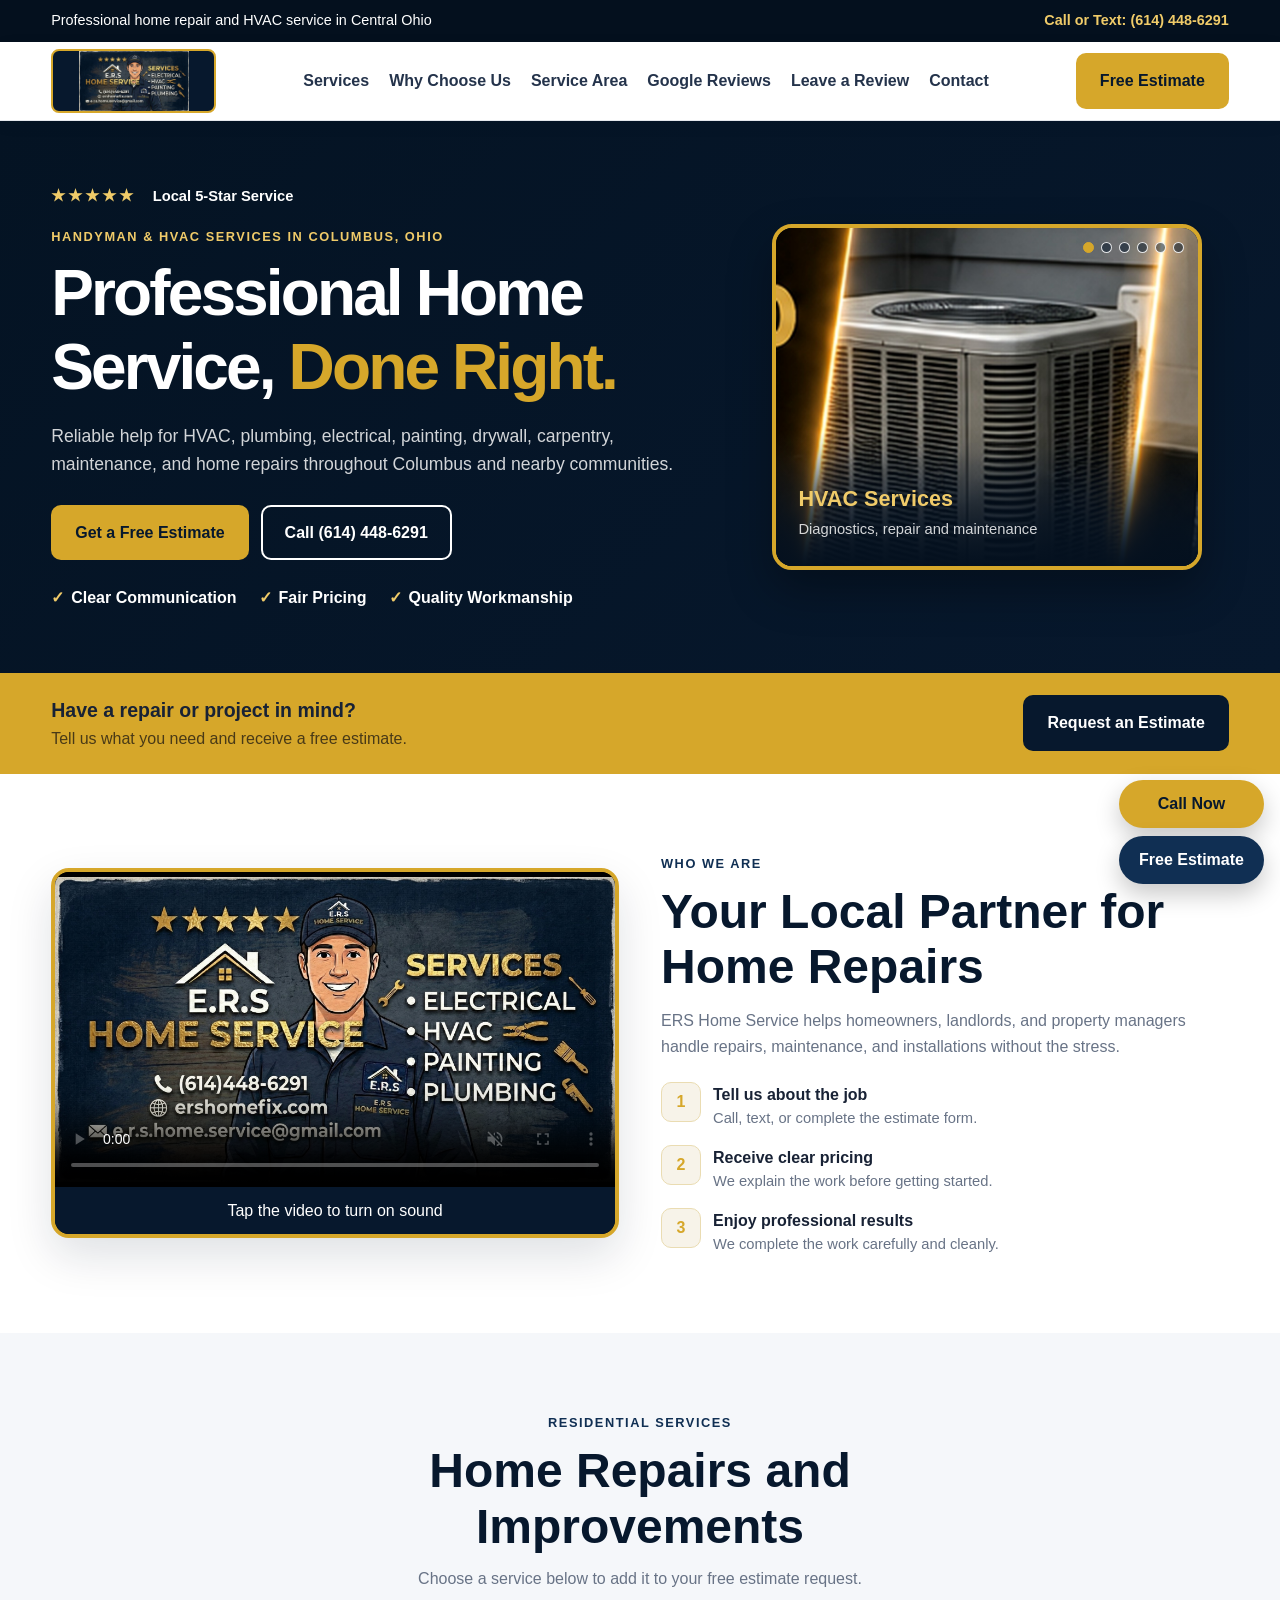
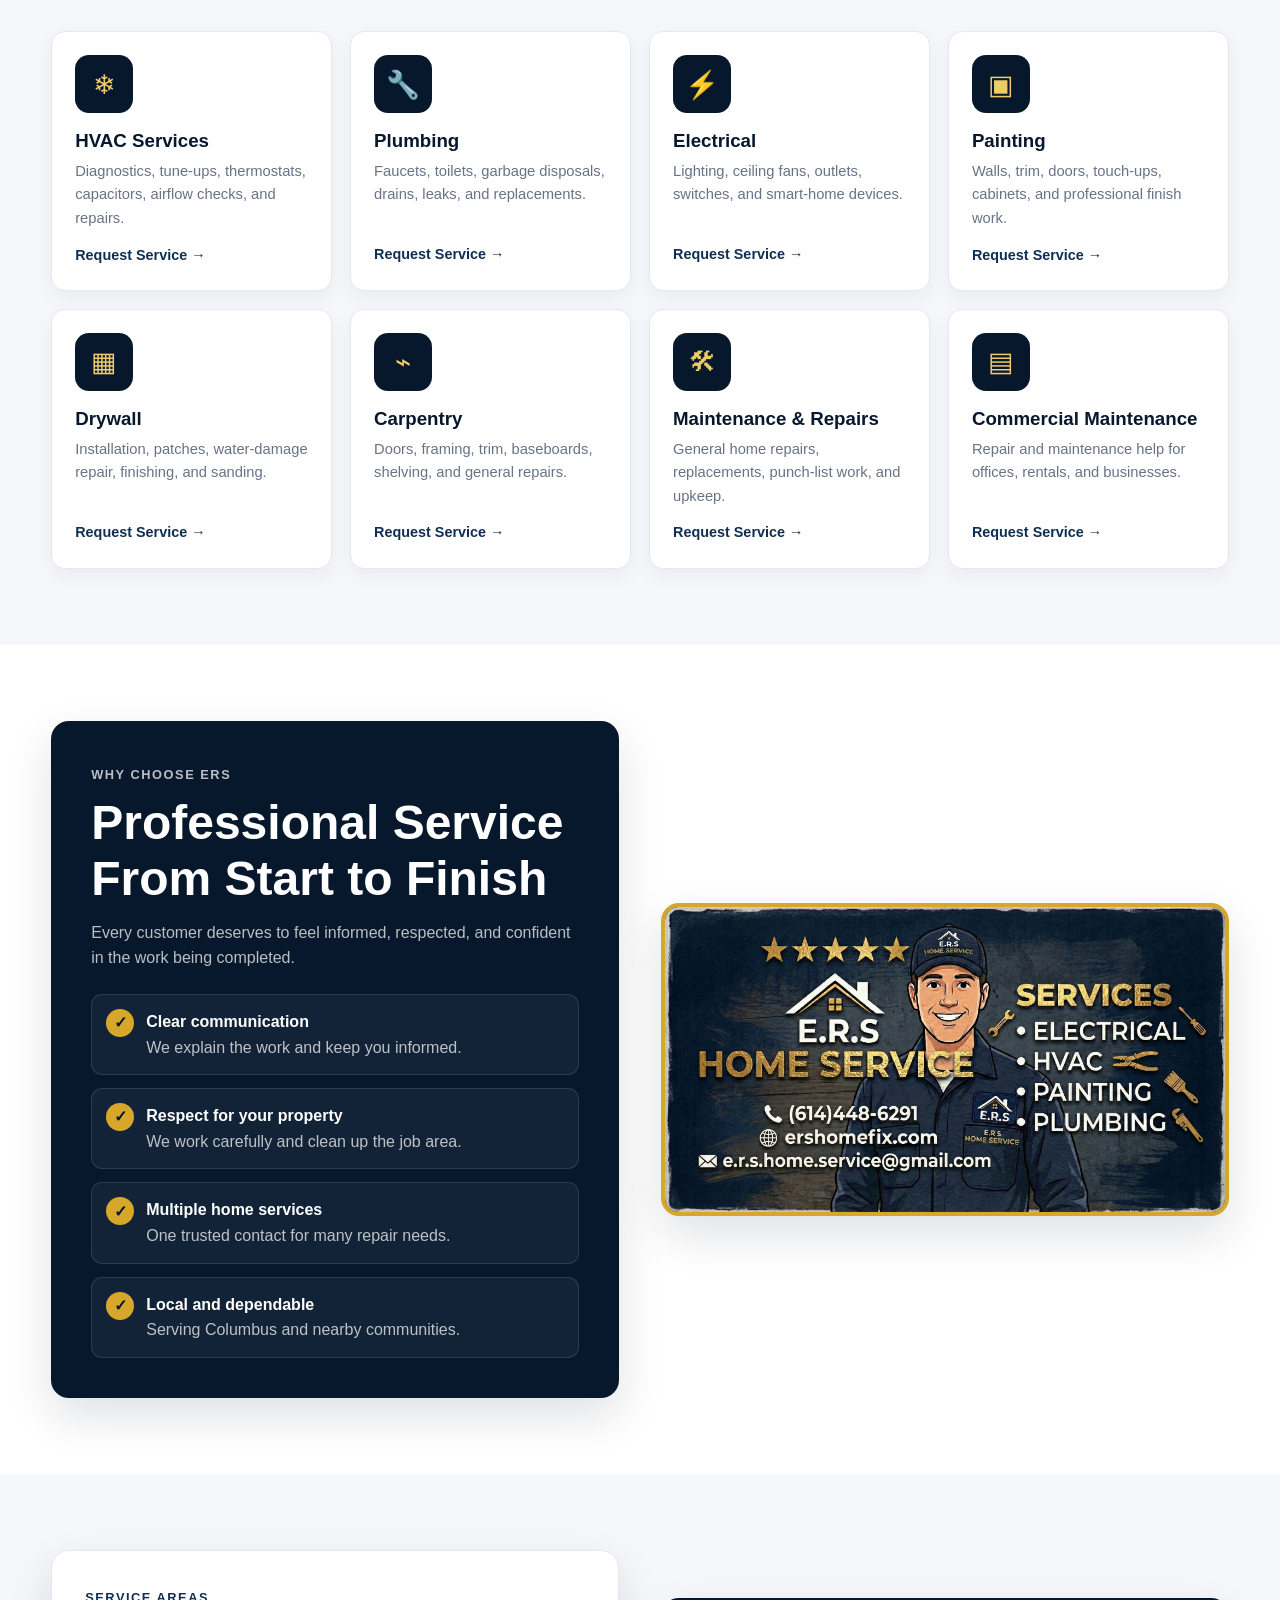
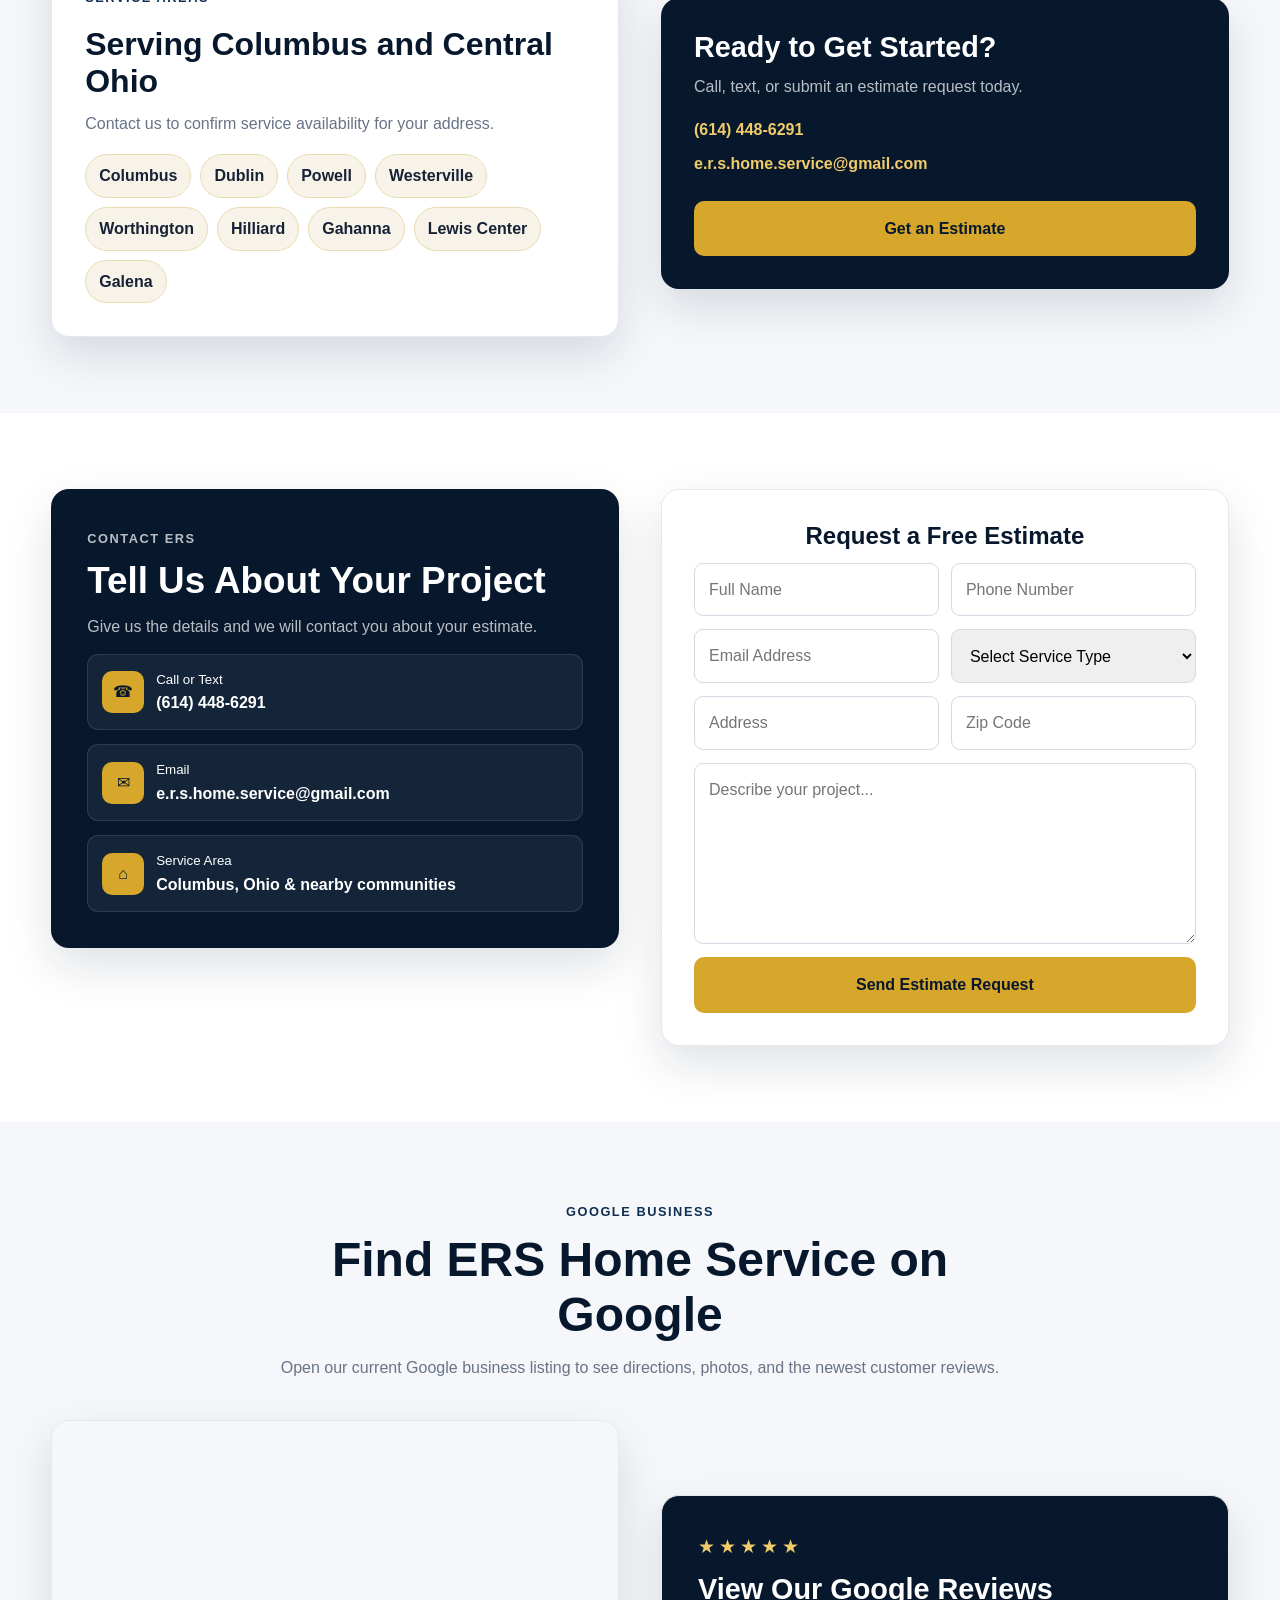
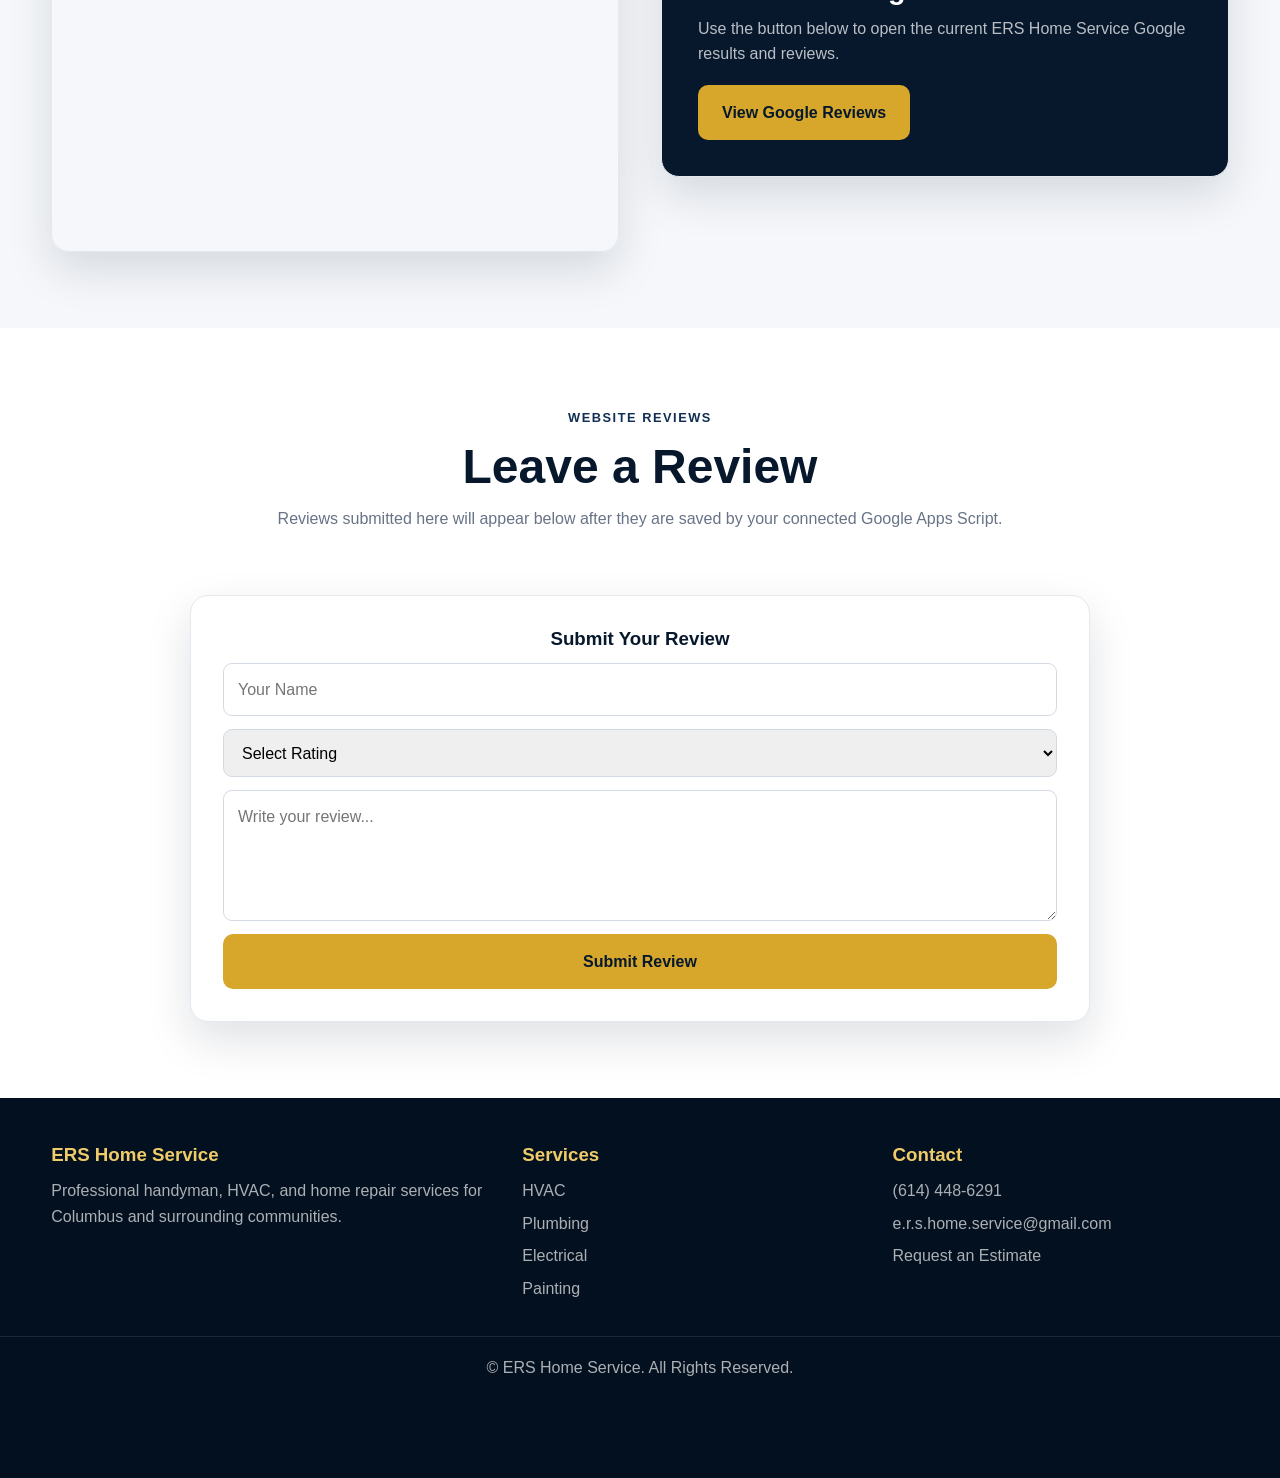
==== commit 8d2fe9af: "Clean up AI estimate section and update script URL Removed unused CSS styles and HTML elements relat" ====
--- a/index.html
+++ b/index.html
@@ -710,321 +710,7 @@
         font-size:.9rem;
       }
     }
-  
-    body.menu-open { overflow:hidden; }
-
-    @media (max-width:980px) {
-      .menu-btn {
-        display:flex !important;
-        align-items:center;
-        justify-content:center;
-        position:relative;
-        z-index:1002;
-      }
-
-      .nav-links {
-        visibility:hidden;
-      }
-
-      .nav-links.open {
-        visibility:visible;
-      }
-    }
-
-  
-    .install-app-button {
-      position: fixed;
-      left: 16px;
-      bottom: 16px;
-      z-index: 1201;
-      min-height: 48px;
-      padding: 10px 18px;
-      border: 0;
-      border-radius: 999px;
-      background: #d6a72a;
-      color: #07182d;
-      font-weight: 900;
-      box-shadow: 0 10px 25px rgba(0,0,0,.22);
-      cursor: pointer;
-    }
-    @media (max-width:640px) {
-      .install-app-button {
-        left: 10px;
-        right: 10px;
-        bottom: 70px;
-        width: calc(100% - 20px);
-      }
-    }
-
-
-    .ai-estimate-section {
-      background: linear-gradient(180deg, #f5f7fa, #ffffff);
-    }
-
-    .ai-estimate-grid {
-      display: grid;
-      grid-template-columns: .9fr 1.1fr;
-      gap: 28px;
-      align-items: start;
-    }
-
-    .ai-camera-panel,
-    .ai-details-panel,
-    .ai-customer-form {
-      background: #fff;
-      border: 1px solid var(--line);
-      border-radius: 18px;
-      padding: 28px;
-      box-shadow: var(--shadow);
-    }
-
-    .camera-heading {
-      display: flex;
-      gap: 14px;
-      align-items: center;
-      margin-bottom: 20px;
-    }
-
-    .camera-heading h3 {
-      margin-bottom: 3px;
-    }
-
-    .camera-heading p,
-    .upload-help {
-      color: var(--muted);
-      font-size: .92rem;
-    }
-
-    .camera-icon {
-      width: 52px;
-      height: 52px;
-      min-width: 52px;
-      display: grid;
-      place-items: center;
-      border-radius: 14px;
-      background: var(--navy);
-      color: var(--gold2);
-      font-size: 1.6rem;
-    }
-
-    .photo-upload-button {
-      min-height: 52px;
-      display: flex;
-      align-items: center;
-      justify-content: center;
-      text-align: center;
-      border: 2px dashed var(--gold);
-      border-radius: 13px;
-      padding: 14px;
-      background: #fffaf0;
-      color: var(--navy);
-      font-weight: 900;
-      cursor: pointer;
-    }
-
-    .photo-upload-button:hover {
-      background: #fff5d9;
-    }
-
-    .upload-help {
-      text-align: center;
-      margin-top: 10px;
-    }
-
-    .photo-preview-grid {
-      display: grid;
-      grid-template-columns: repeat(2, 1fr);
-      gap: 12px;
-      margin-top: 18px;
-    }
-
-    .photo-preview {
-      position: relative;
-      aspect-ratio: 4 / 3;
-      overflow: hidden;
-      border-radius: 12px;
-      border: 1px solid var(--line);
-      background: var(--soft);
-    }
-
-    .photo-preview img {
-      width: 100%;
-      height: 100%;
-      object-fit: cover;
-    }
-
-    .photo-preview button {
-      position: absolute;
-      top: 7px;
-      right: 7px;
-      width: 32px;
-      height: 32px;
-      border: 0;
-      border-radius: 50%;
-      background: rgba(3,16,31,.86);
-      color: #fff;
-      font-weight: 900;
-      cursor: pointer;
-    }
-
-    .secondary-button {
-      width: 100%;
-      min-height: 45px;
-      margin-top: 14px;
-      border: 1px solid var(--line);
-      border-radius: 10px;
-      background: #fff;
-      color: var(--navy);
-      font-weight: 800;
-      cursor: pointer;
-    }
-
-    .form-grid {
-      display: grid;
-      grid-template-columns: 1fr 1fr;
-      gap: 13px;
-    }
-
-    .form-grid label {
-      display: grid;
-      gap: 6px;
-      color: var(--navy);
-      font-weight: 800;
-    }
-
-    .form-grid .full-width {
-      grid-column: 1 / -1;
-    }
-
-    .ai-action-row {
-      display: flex;
-      align-items: center;
-      gap: 14px;
-      flex-wrap: wrap;
-      margin-top: 18px;
-    }
-
-    .ai-status {
-      color: var(--muted);
-      font-size: .92rem;
-    }
-
-    .ai-status.error {
-      color: #b42318;
-    }
-
-    .ai-status.success {
-      color: #027a48;
-    }
-
-    .ai-estimate-result {
-      margin-top: 20px;
-      border: 1px solid #eadcb2;
-      border-radius: 14px;
-      background: #fffbef;
-      padding: 20px;
-    }
-
-    .result-heading {
-      display: flex;
-      align-items: center;
-      justify-content: space-between;
-      gap: 12px;
-      margin-bottom: 13px;
-      color: var(--navy);
-      font-weight: 900;
-    }
-
-    .preliminary-badge {
-      border-radius: 999px;
-      padding: 5px 9px;
-      background: #fef0c7;
-      color: #7a2e0e;
-      font-size: .75rem;
-      white-space: nowrap;
-    }
-
-    #aiEstimateText {
-      white-space: pre-wrap;
-      color: #344054;
-    }
-
-    .ai-customer-form {
-      margin-top: 28px;
-    }
-
-    .ai-customer-form h3 {
-      margin-bottom: 8px;
-    }
-
-    .consent-row {
-      display: flex;
-      align-items: flex-start;
-      gap: 10px;
-      font-size: .92rem;
-      color: #475467;
-    }
-
-    .consent-row input {
-      width: 19px;
-      height: 19px;
-      min-height: 0;
-      margin-top: 2px;
-    }
-
-    .centered {
-      text-align: center;
-    }
-
-    @media (max-width: 900px) {
-      .ai-estimate-grid {
-        grid-template-columns: 1fr;
-      }
-    }
-
-    @media (max-width: 640px) {
-      .ai-camera-panel,
-      .ai-details-panel,
-      .ai-customer-form {
-        padding: 22px 17px;
-      }
-
-      .form-grid {
-        grid-template-columns: 1fr;
-      }
-
-      .form-grid .full-width {
-        grid-column: auto;
-      }
-
-      .photo-preview-grid {
-        grid-template-columns: repeat(2, 1fr);
-      }
-
-      .ai-action-row {
-        display: grid;
-        grid-template-columns: 1fr;
-      }
-
-      .ai-action-row .btn {
-        width: 100%;
-      }
-
-      .result-heading {
-        align-items: flex-start;
-        flex-direction: column;
-      }
-    }
-
   </style>
-
-  <link rel="manifest" href="manifest.json">
-  <link rel="apple-touch-icon" href="icons/icon-180.png">
-  <meta name="apple-mobile-web-app-capable" content="yes">
-  <meta name="apple-mobile-web-app-status-bar-style" content="black-translucent">
-  <meta name="apple-mobile-web-app-title" content="ERS Home">
-  <meta name="mobile-web-app-capable" content="yes">
-
 </head>
 
 <body>
@@ -1041,11 +727,10 @@
         <img src="ers-business-card.jpg" alt="ERS Home Service business card logo">
       </a>
 
-      <button class="menu-btn" id="menuBtn" type="button" aria-label="Open menu" aria-expanded="false" aria-controls="navLinks">☰</button>
+      <button class="menu-btn" id="menuBtn" aria-label="Open menu">☰</button>
 
       <nav class="nav-links" id="navLinks">
         <a href="#services">Services</a>
-        <a href="#ai-estimate">AI Photo Estimate</a>
         <a href="#why">Why Choose Us</a>
         <a href="#service-area">Service Area</a>
         <a href="#google-reviews">Google Reviews</a>
@@ -1222,137 +907,6 @@
       </div>
     </section>
 
-    
-    <section class="section ai-estimate-section" id="ai-estimate">
-      <div class="container">
-        <div class="section-heading">
-          <p class="eyebrow dark">AI Photo Estimate</p>
-          <h2>Take Pictures and Get a Preliminary Estimate</h2>
-          <p>
-            Take or upload up to 5 pictures. The AI will describe visible work and prepare
-            a preliminary price range for ERS Home Service to review.
-          </p>
-        </div>
-
-        <div class="ai-estimate-grid">
-          <div class="ai-camera-panel">
-            <div class="camera-heading">
-              <div class="camera-icon" aria-hidden="true">📷</div>
-              <div>
-                <h3>Project Pictures</h3>
-                <p>Use clear pictures from several angles.</p>
-              </div>
-            </div>
-
-            <label class="photo-upload-button" for="estimatePhotos">
-              Take Pictures or Upload Photos
-            </label>
-            <input
-              id="estimatePhotos"
-              type="file"
-              accept="image/*"
-              capture="environment"
-              multiple
-              hidden
-            >
-
-            <p class="upload-help">
-              Maximum 5 photos. On a phone, this opens the camera or photo library.
-            </p>
-
-            <div id="photoPreviewGrid" class="photo-preview-grid" aria-live="polite"></div>
-
-            <button id="clearPhotosButton" class="secondary-button" type="button" hidden>
-              Remove All Pictures
-            </button>
-          </div>
-
-          <div class="ai-details-panel">
-            <div class="form-grid">
-              <label>
-                Service Needed
-                <select id="aiService" required>
-                  <option value="">Select a service</option>
-                  <option value="HVAC">HVAC</option>
-                  <option value="Plumbing">Plumbing</option>
-                  <option value="Electrical">Electrical</option>
-                  <option value="Painting">Painting</option>
-                  <option value="Drywall">Drywall</option>
-                  <option value="Carpentry">Carpentry</option>
-                  <option value="Maintenance & Repairs">Maintenance & Repairs</option>
-                  <option value="Commercial Maintenance">Commercial Maintenance</option>
-                  <option value="Other">Other</option>
-                </select>
-              </label>
-
-              <label>
-                Approximate Size or Measurement
-                <input id="aiMeasurement" type="text" placeholder="Example: 4 ft × 6 ft or 150 sq. ft.">
-              </label>
-
-              <label class="full-width">
-                What happened?
-                <textarea id="aiDescription" rows="4" placeholder="Describe the problem, damage, or work you need."></textarea>
-              </label>
-            </div>
-
-            <div class="ai-action-row">
-              <button id="analyzeEstimateButton" class="btn btn-gold" type="button">
-                Analyze Pictures
-              </button>
-              <span id="aiAnalyzeStatus" class="ai-status" aria-live="polite"></span>
-            </div>
-
-            <div id="aiEstimateResult" class="ai-estimate-result" hidden>
-              <div class="result-heading">
-                <span>AI Preliminary Assessment</span>
-                <span class="preliminary-badge">Not a final quote</span>
-              </div>
-              <div id="aiEstimateText"></div>
-            </div>
-          </div>
-        </div>
-
-        <form id="aiEstimateForm" class="ai-customer-form">
-          <h3>Send the Pictures and Estimate Request to ERS</h3>
-
-          <div class="form-row">
-            <input id="aiCustomerName" name="name" placeholder="Full Name" required>
-            <input id="aiCustomerPhone" name="phone" type="tel" placeholder="Phone Number" required>
-          </div>
-
-          <div class="form-row">
-            <input id="aiCustomerEmail" name="email" type="email" placeholder="Email Address" required>
-            <input id="aiCustomerAddress" name="address" placeholder="Project Address" required>
-          </div>
-
-          <div class="form-row">
-            <input id="aiCustomerZip" name="zip" placeholder="Zip Code" required>
-            <select id="aiPreferredContact" name="preferredContact" required>
-              <option value="">Preferred Contact</option>
-              <option value="Phone call">Phone call</option>
-              <option value="Text message">Text message</option>
-              <option value="Email">Email</option>
-            </select>
-          </div>
-
-          <label class="consent-row">
-            <input id="aiConsent" type="checkbox" required>
-            <span>
-              I understand this is a preliminary visual estimate. Hidden damage, materials,
-              permits, and site conditions may change the final price.
-            </span>
-          </label>
-
-          <button id="sendAiEstimateButton" class="btn btn-navy" type="submit">
-            Send Pictures and Request
-          </button>
-          <p id="aiSubmitStatus" class="ai-status centered" aria-live="polite"></p>
-        </form>
-      </div>
-    </section>
-
-
     <section class="section" id="quote">
       <div class="container contact-grid">
         <div class="contact-info">
@@ -1470,7 +1024,7 @@
   </div>
 
   <script>
-    const scriptURL = "";
+    const scriptURL = "const scriptURL = "https://script.google.com/macros/s/AKfycbxPDydTGKjDVhbiMHY7uhSulSEI9pENnuXof0RARQ3kpCk3ompPFuNgm0fuIfI0S9v9/exec";";
 
     const menuBtn = document.getElementById("menuBtn");
     const navLinks = document.getElementById("navLinks");
@@ -1647,297 +1201,5 @@
     document.getElementById("year").textContent = new Date().getFullYear();
     loadReviews();
   </script>
-
-  <button id="installAppButton" class="install-app-button" type="button" hidden>
-    Install ERS App
-  </button>
-
-
-<script>
-  if ("serviceWorker" in navigator) {
-    window.addEventListener("load", () => {
-      navigator.serviceWorker.register("./service-worker.js")
-        .catch(error => console.error("Service worker error:", error));
-    });
-  }
-
-  let deferredInstallPrompt;
-  const installButton = document.getElementById("installAppButton");
-
-  window.addEventListener("beforeinstallprompt", event => {
-    event.preventDefault();
-    deferredInstallPrompt = event;
-    installButton.hidden = false;
-  });
-
-  installButton.addEventListener("click", async () => {
-    if (!deferredInstallPrompt) return;
-    deferredInstallPrompt.prompt();
-    await deferredInstallPrompt.userChoice;
-    deferredInstallPrompt = null;
-    installButton.hidden = true;
-  });
-
-  window.addEventListener("appinstalled", () => {
-    installButton.hidden = true;
-  });
-</script>
-
-
-<script>
-  (() => {
-    const MAX_PHOTOS = 5;
-    const MAX_DIMENSION = 1280;
-    const JPEG_QUALITY = 0.76;
-
-    const photoInput = document.getElementById("estimatePhotos");
-    const previewGrid = document.getElementById("photoPreviewGrid");
-    const clearButton = document.getElementById("clearPhotosButton");
-    const analyzeButton = document.getElementById("analyzeEstimateButton");
-    const analyzeStatus = document.getElementById("aiAnalyzeStatus");
-    const resultBox = document.getElementById("aiEstimateResult");
-    const resultText = document.getElementById("aiEstimateText");
-    const aiForm = document.getElementById("aiEstimateForm");
-    const submitStatus = document.getElementById("aiSubmitStatus");
-    const sendButton = document.getElementById("sendAiEstimateButton");
-
-    let estimatePhotos = [];
-    let latestAnalysis = "";
-
-    function getBackendUrl() {
-      if (typeof scriptURL === "string" && scriptURL.trim()) return scriptURL.trim();
-      if (typeof window.ERS_SCRIPT_URL === "string" && window.ERS_SCRIPT_URL.trim()) {
-        return window.ERS_SCRIPT_URL.trim();
-      }
-      return "";
-    }
-
-    function setStatus(element, message, type = "") {
-      element.textContent = message;
-      element.className = "ai-status" + (type ? " " + type : "");
-    }
-
-    async function compressImage(file) {
-      const image = await createImageBitmap(file);
-      const scale = Math.min(1, MAX_DIMENSION / Math.max(image.width, image.height));
-      const width = Math.max(1, Math.round(image.width * scale));
-      const height = Math.max(1, Math.round(image.height * scale));
-
-      const canvas = document.createElement("canvas");
-      canvas.width = width;
-      canvas.height = height;
-      const context = canvas.getContext("2d");
-      context.drawImage(image, 0, 0, width, height);
-      image.close();
-
-      return canvas.toDataURL("image/jpeg", JPEG_QUALITY);
-    }
-
-    function renderPhotos() {
-      previewGrid.innerHTML = "";
-
-      estimatePhotos.forEach((photo, index) => {
-        const wrapper = document.createElement("div");
-        wrapper.className = "photo-preview";
-
-        const image = document.createElement("img");
-        image.src = photo.dataUrl;
-        image.alt = "Project photo " + (index + 1);
-
-        const removeButton = document.createElement("button");
-        removeButton.type = "button";
-        removeButton.setAttribute("aria-label", "Remove photo " + (index + 1));
-        removeButton.textContent = "×";
-        removeButton.addEventListener("click", () => {
-          estimatePhotos.splice(index, 1);
-          renderPhotos();
-        });
-
-        wrapper.append(image, removeButton);
-        previewGrid.appendChild(wrapper);
-      });
-
-      clearButton.hidden = estimatePhotos.length === 0;
-    }
-
-    photoInput.addEventListener("change", async () => {
-      const files = Array.from(photoInput.files || []);
-      const remaining = MAX_PHOTOS - estimatePhotos.length;
-
-      if (remaining <= 0) {
-        setStatus(analyzeStatus, "Maximum 5 photos.", "error");
-        photoInput.value = "";
-        return;
-      }
-
-      setStatus(analyzeStatus, "Preparing pictures...");
-
-      try {
-        for (const file of files.slice(0, remaining)) {
-          if (!file.type.startsWith("image/")) continue;
-          const dataUrl = await compressImage(file);
-          estimatePhotos.push({
-            name: file.name || "project-photo.jpg",
-            dataUrl
-          });
-        }
-
-        renderPhotos();
-
-        if (files.length > remaining) {
-          setStatus(analyzeStatus, "Only the first 5 pictures were added.", "error");
-        } else {
-          setStatus(analyzeStatus, estimatePhotos.length + " picture(s) ready.", "success");
-        }
-      } catch (error) {
-        setStatus(analyzeStatus, "A picture could not be prepared. Try another photo.", "error");
-      } finally {
-        photoInput.value = "";
-      }
-    });
-
-    clearButton.addEventListener("click", () => {
-      estimatePhotos = [];
-      latestAnalysis = "";
-      resultBox.hidden = true;
-      renderPhotos();
-      setStatus(analyzeStatus, "Pictures removed.");
-    });
-
-    analyzeButton.addEventListener("click", async () => {
-      const service = document.getElementById("aiService").value;
-      const measurement = document.getElementById("aiMeasurement").value.trim();
-      const description = document.getElementById("aiDescription").value.trim();
-      const backendUrl = getBackendUrl();
-
-      if (!service) {
-        setStatus(analyzeStatus, "Select the service needed.", "error");
-        return;
-      }
-
-      if (estimatePhotos.length === 0) {
-        setStatus(analyzeStatus, "Add at least one picture.", "error");
-        return;
-      }
-
-      if (!backendUrl) {
-        setStatus(analyzeStatus, "The AI backend URL is not connected yet.", "error");
-        return;
-      }
-
-      analyzeButton.disabled = true;
-      analyzeButton.textContent = "Analyzing...";
-      setStatus(analyzeStatus, "AI is reviewing the visible project details...");
-
-      try {
-        const response = await fetch(backendUrl, {
-          method: "POST",
-          headers: { "Content-Type": "text/plain;charset=utf-8" },
-          body: JSON.stringify({
-            action: "analyzeEstimate",
-            service,
-            measurement,
-            description,
-            photos: estimatePhotos.map(photo => photo.dataUrl)
-          })
-        });
-
-        const data = await response.json();
-
-        if (data.result !== "success") {
-          throw new Error(data.message || "The pictures could not be analyzed.");
-        }
-
-        latestAnalysis = data.analysis || "Analysis completed.";
-        resultText.textContent = latestAnalysis;
-        resultBox.hidden = false;
-        setStatus(analyzeStatus, "Preliminary assessment is ready.", "success");
-      } catch (error) {
-        setStatus(analyzeStatus, error.message || "AI analysis failed.", "error");
-      } finally {
-        analyzeButton.disabled = false;
-        analyzeButton.textContent = "Analyze Pictures";
-      }
-    });
-
-    aiForm.addEventListener("submit", async event => {
-      event.preventDefault();
-
-      const backendUrl = getBackendUrl();
-      const service = document.getElementById("aiService").value;
-      const measurement = document.getElementById("aiMeasurement").value.trim();
-      const description = document.getElementById("aiDescription").value.trim();
-
-      if (!backendUrl) {
-        setStatus(submitStatus, "The estimate backend URL is not connected.", "error");
-        return;
-      }
-
-      if (!service) {
-        setStatus(submitStatus, "Select a service before sending.", "error");
-        document.getElementById("aiService").scrollIntoView({ behavior: "smooth", block: "center" });
-        return;
-      }
-
-      if (estimatePhotos.length === 0) {
-        setStatus(submitStatus, "Add at least one project picture.", "error");
-        return;
-      }
-
-      sendButton.disabled = true;
-      sendButton.textContent = "Sending Pictures...";
-      setStatus(submitStatus, "Uploading pictures and sending your request...");
-
-      const customerData = Object.fromEntries(new FormData(aiForm));
-
-      try {
-        const response = await fetch(backendUrl, {
-          method: "POST",
-          headers: { "Content-Type": "text/plain;charset=utf-8" },
-          body: JSON.stringify({
-            action: "submitPhotoEstimate",
-            type: "photoEstimate",
-            ...customerData,
-            service,
-            measurement,
-            description,
-            aiAnalysis: latestAnalysis,
-            photos: estimatePhotos.map(photo => ({
-              name: photo.name,
-              dataUrl: photo.dataUrl
-            }))
-          })
-        });
-
-        const data = await response.json();
-
-        if (data.result !== "success") {
-          throw new Error(data.message || "The request could not be sent.");
-        }
-
-        setStatus(
-          submitStatus,
-          "Thank you! Your pictures and estimate request were sent to ERS Home Service.",
-          "success"
-        );
-
-        aiForm.reset();
-        document.getElementById("aiService").value = "";
-        document.getElementById("aiMeasurement").value = "";
-        document.getElementById("aiDescription").value = "";
-        estimatePhotos = [];
-        latestAnalysis = "";
-        resultBox.hidden = true;
-        renderPhotos();
-      } catch (error) {
-        setStatus(submitStatus, error.message || "The request could not be sent.", "error");
-      } finally {
-        sendButton.disabled = false;
-        sendButton.textContent = "Send Pictures and Request";
-      }
-    });
-  })();
-</script>
-
 </body>
 </html>
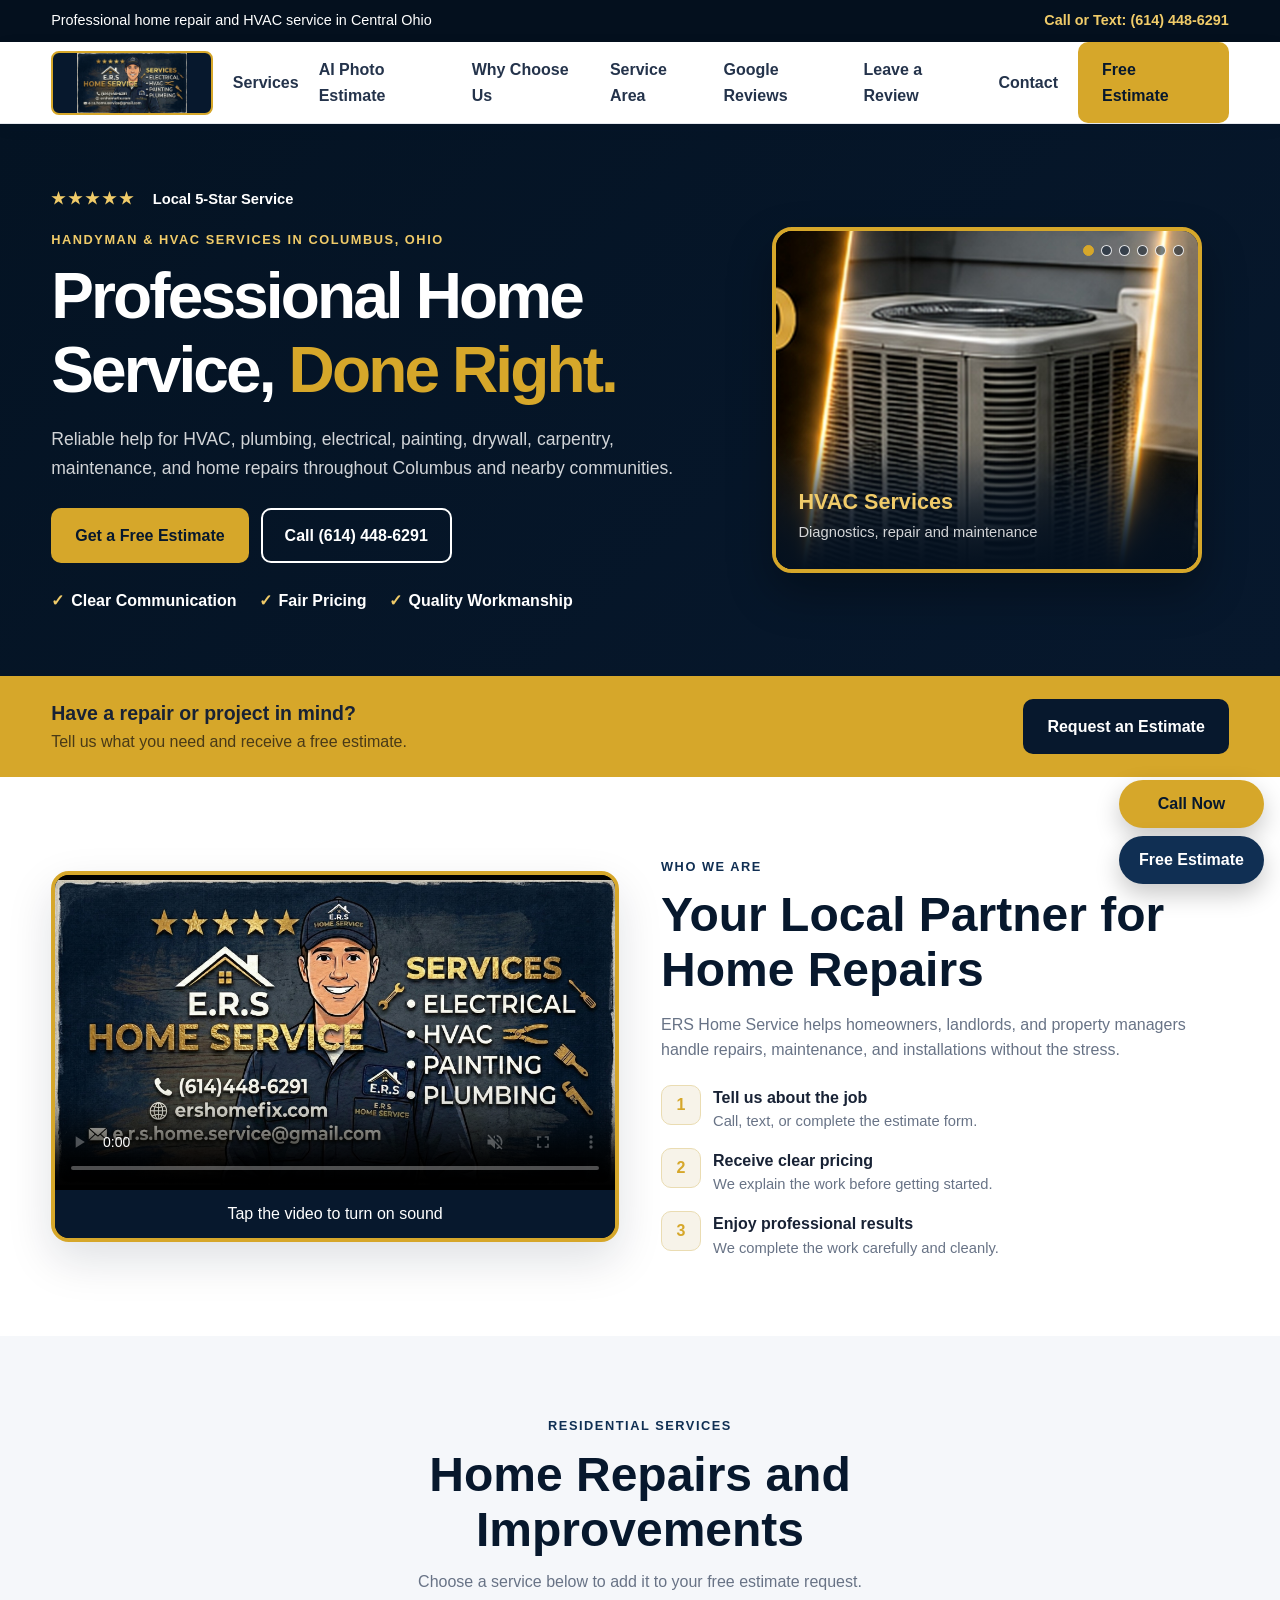
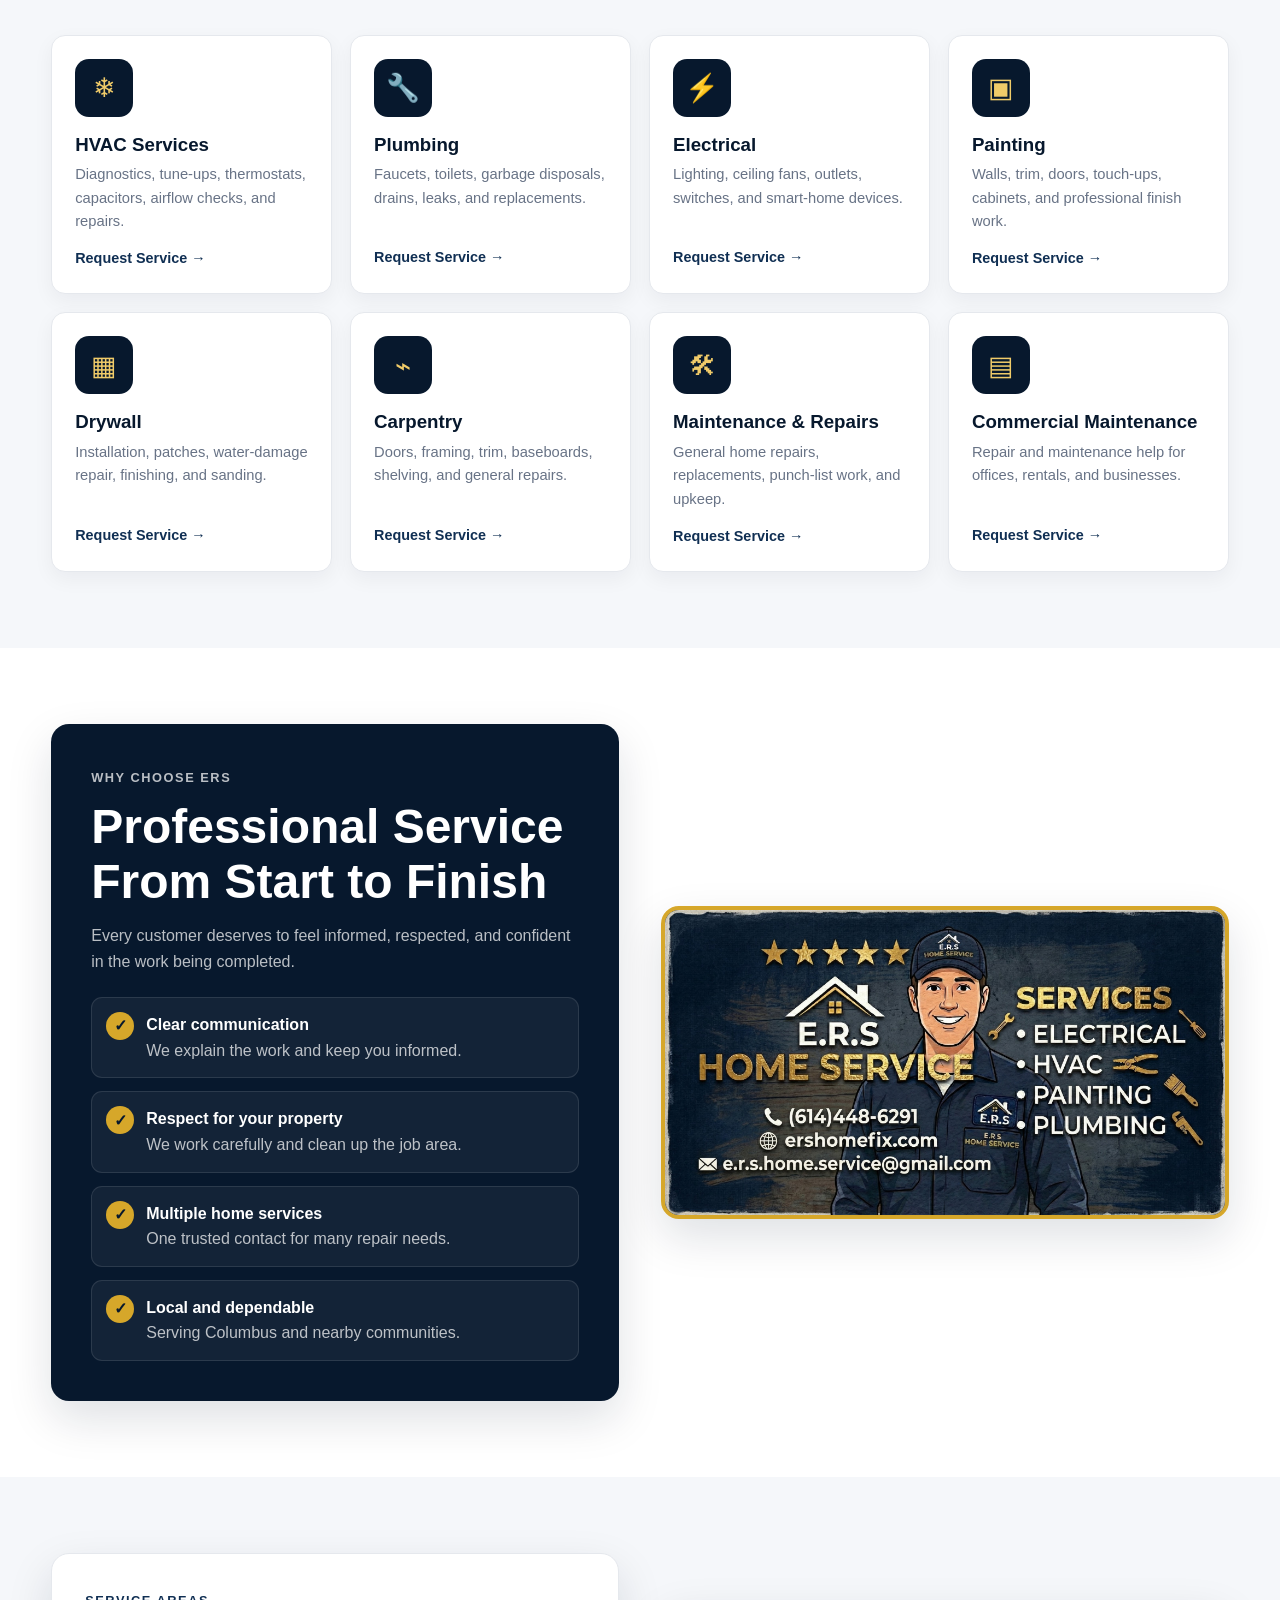
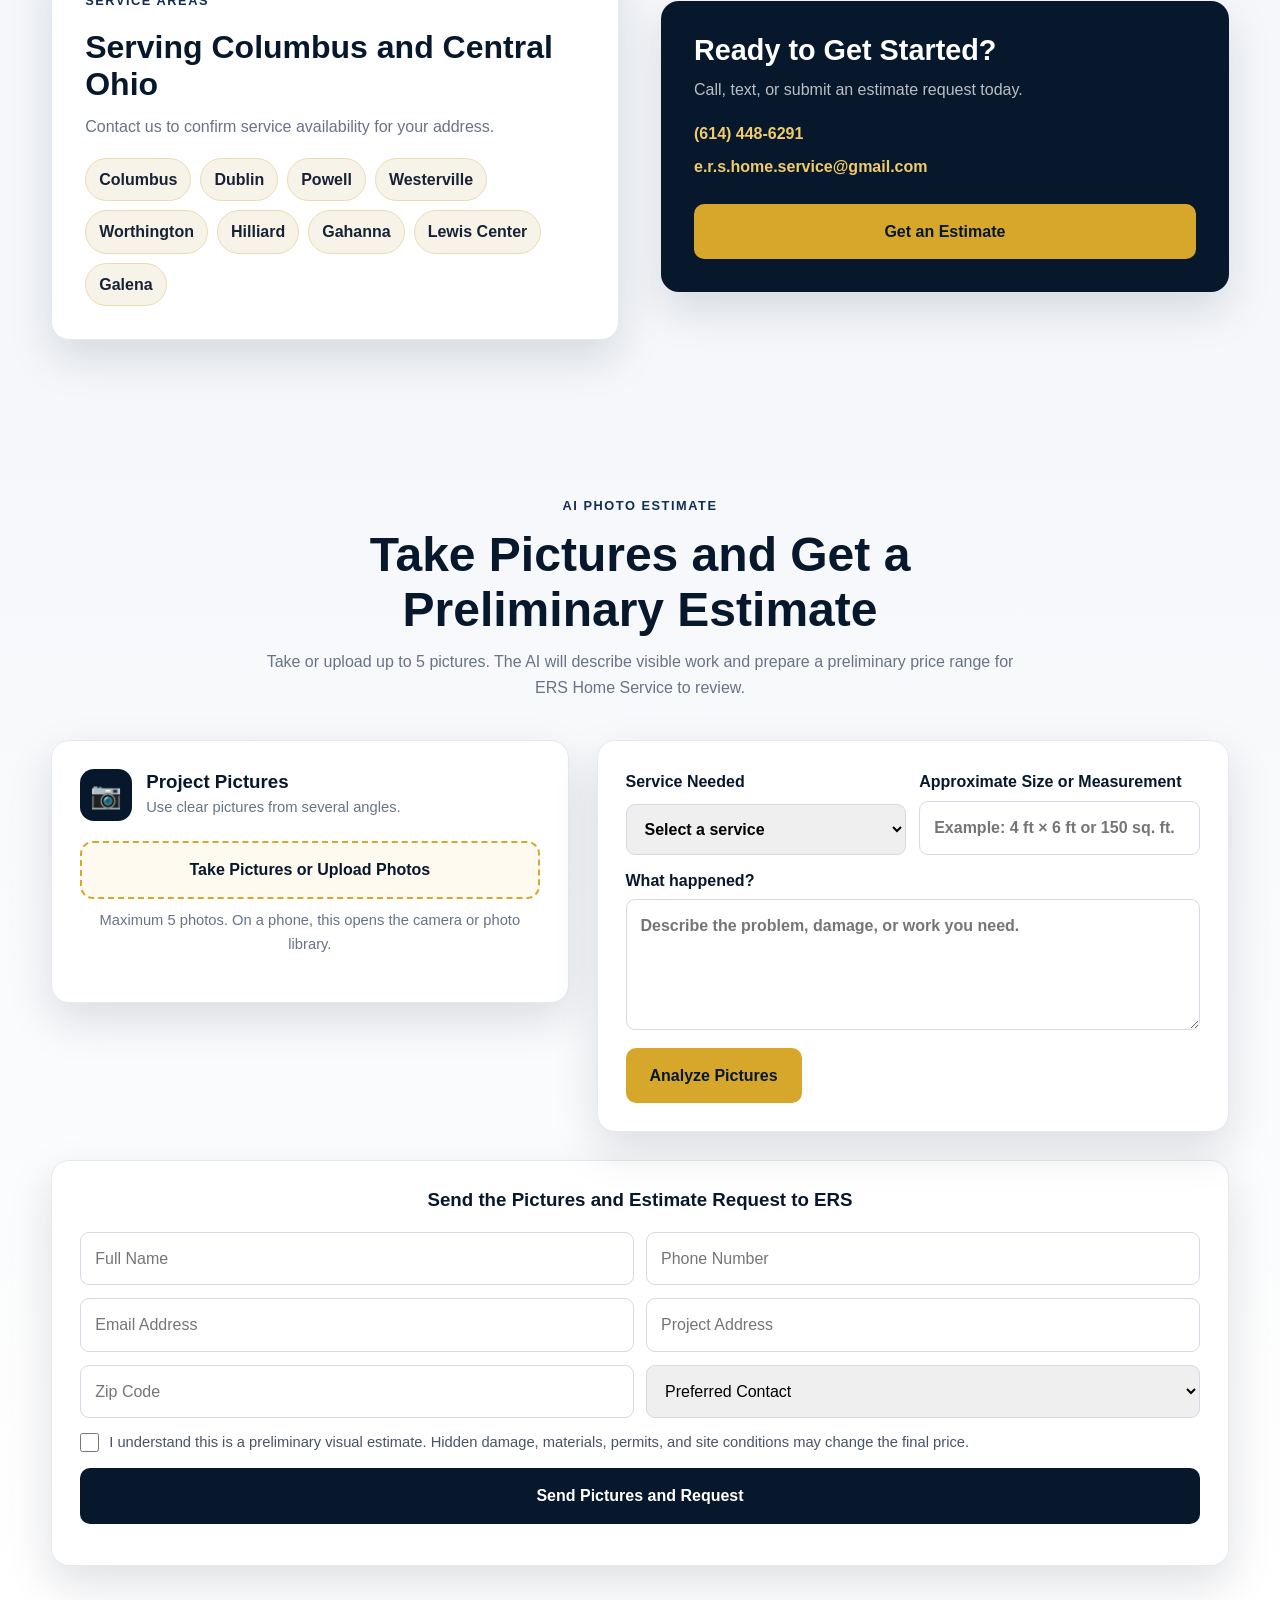
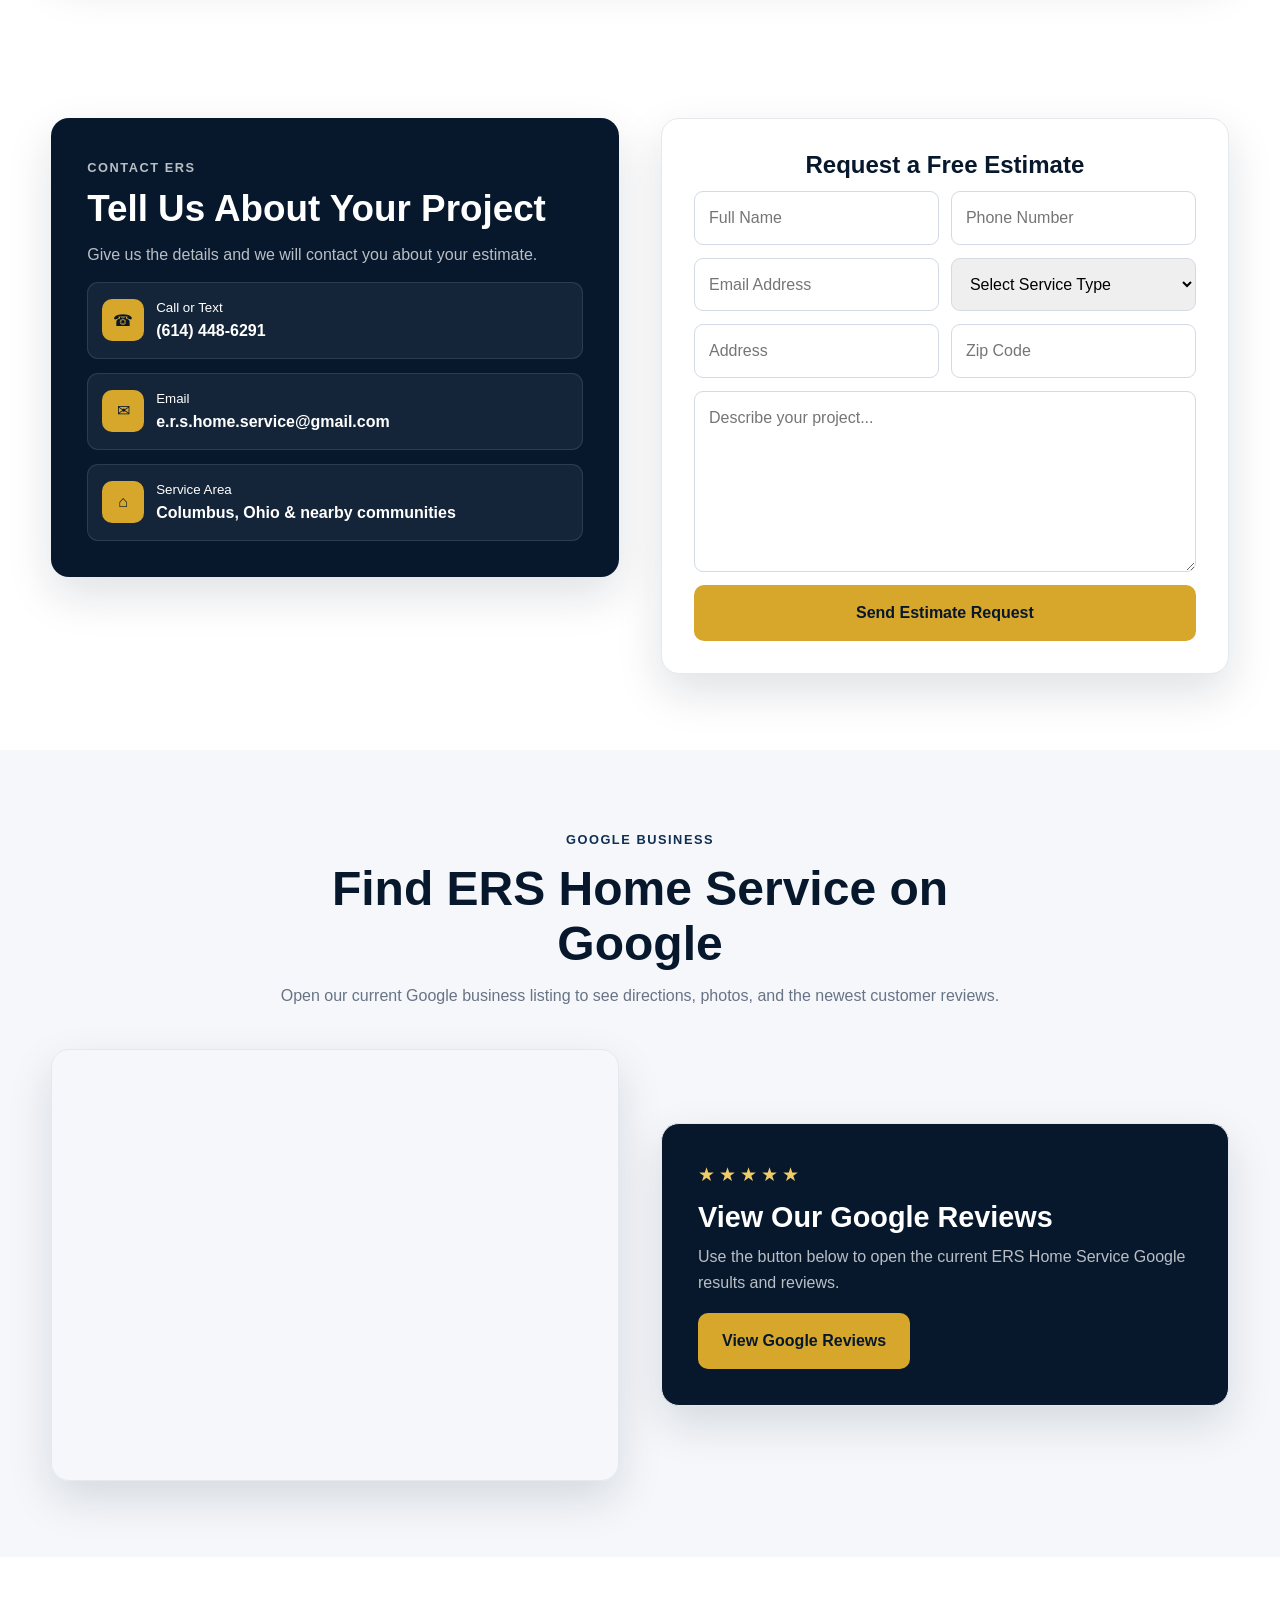
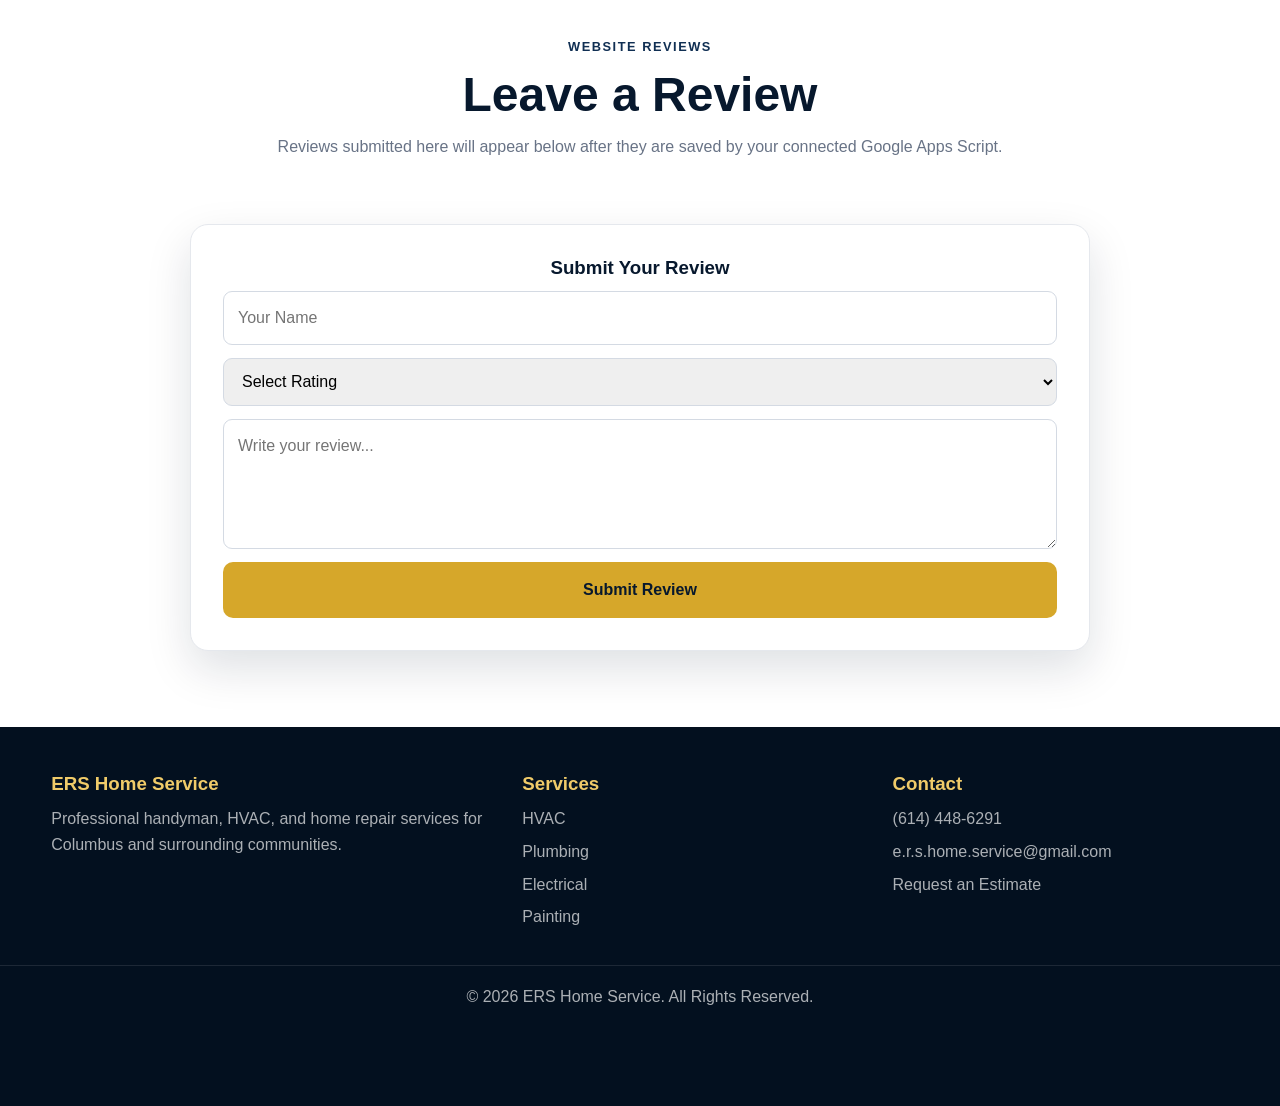
==== commit 4a04ca28: "Add files via upload" ====
--- a/index.html
+++ b/index.html
@@ -710,7 +710,321 @@
         font-size:.9rem;
       }
     }
+  
+    body.menu-open { overflow:hidden; }
+
+    @media (max-width:980px) {
+      .menu-btn {
+        display:flex !important;
+        align-items:center;
+        justify-content:center;
+        position:relative;
+        z-index:1002;
+      }
+
+      .nav-links {
+        visibility:hidden;
+      }
+
+      .nav-links.open {
+        visibility:visible;
+      }
+    }
+
+  
+    .install-app-button {
+      position: fixed;
+      left: 16px;
+      bottom: 16px;
+      z-index: 1201;
+      min-height: 48px;
+      padding: 10px 18px;
+      border: 0;
+      border-radius: 999px;
+      background: #d6a72a;
+      color: #07182d;
+      font-weight: 900;
+      box-shadow: 0 10px 25px rgba(0,0,0,.22);
+      cursor: pointer;
+    }
+    @media (max-width:640px) {
+      .install-app-button {
+        left: 10px;
+        right: 10px;
+        bottom: 70px;
+        width: calc(100% - 20px);
+      }
+    }
+
+
+    .ai-estimate-section {
+      background: linear-gradient(180deg, #f5f7fa, #ffffff);
+    }
+
+    .ai-estimate-grid {
+      display: grid;
+      grid-template-columns: .9fr 1.1fr;
+      gap: 28px;
+      align-items: start;
+    }
+
+    .ai-camera-panel,
+    .ai-details-panel,
+    .ai-customer-form {
+      background: #fff;
+      border: 1px solid var(--line);
+      border-radius: 18px;
+      padding: 28px;
+      box-shadow: var(--shadow);
+    }
+
+    .camera-heading {
+      display: flex;
+      gap: 14px;
+      align-items: center;
+      margin-bottom: 20px;
+    }
+
+    .camera-heading h3 {
+      margin-bottom: 3px;
+    }
+
+    .camera-heading p,
+    .upload-help {
+      color: var(--muted);
+      font-size: .92rem;
+    }
+
+    .camera-icon {
+      width: 52px;
+      height: 52px;
+      min-width: 52px;
+      display: grid;
+      place-items: center;
+      border-radius: 14px;
+      background: var(--navy);
+      color: var(--gold2);
+      font-size: 1.6rem;
+    }
+
+    .photo-upload-button {
+      min-height: 52px;
+      display: flex;
+      align-items: center;
+      justify-content: center;
+      text-align: center;
+      border: 2px dashed var(--gold);
+      border-radius: 13px;
+      padding: 14px;
+      background: #fffaf0;
+      color: var(--navy);
+      font-weight: 900;
+      cursor: pointer;
+    }
+
+    .photo-upload-button:hover {
+      background: #fff5d9;
+    }
+
+    .upload-help {
+      text-align: center;
+      margin-top: 10px;
+    }
+
+    .photo-preview-grid {
+      display: grid;
+      grid-template-columns: repeat(2, 1fr);
+      gap: 12px;
+      margin-top: 18px;
+    }
+
+    .photo-preview {
+      position: relative;
+      aspect-ratio: 4 / 3;
+      overflow: hidden;
+      border-radius: 12px;
+      border: 1px solid var(--line);
+      background: var(--soft);
+    }
+
+    .photo-preview img {
+      width: 100%;
+      height: 100%;
+      object-fit: cover;
+    }
+
+    .photo-preview button {
+      position: absolute;
+      top: 7px;
+      right: 7px;
+      width: 32px;
+      height: 32px;
+      border: 0;
+      border-radius: 50%;
+      background: rgba(3,16,31,.86);
+      color: #fff;
+      font-weight: 900;
+      cursor: pointer;
+    }
+
+    .secondary-button {
+      width: 100%;
+      min-height: 45px;
+      margin-top: 14px;
+      border: 1px solid var(--line);
+      border-radius: 10px;
+      background: #fff;
+      color: var(--navy);
+      font-weight: 800;
+      cursor: pointer;
+    }
+
+    .form-grid {
+      display: grid;
+      grid-template-columns: 1fr 1fr;
+      gap: 13px;
+    }
+
+    .form-grid label {
+      display: grid;
+      gap: 6px;
+      color: var(--navy);
+      font-weight: 800;
+    }
+
+    .form-grid .full-width {
+      grid-column: 1 / -1;
+    }
+
+    .ai-action-row {
+      display: flex;
+      align-items: center;
+      gap: 14px;
+      flex-wrap: wrap;
+      margin-top: 18px;
+    }
+
+    .ai-status {
+      color: var(--muted);
+      font-size: .92rem;
+    }
+
+    .ai-status.error {
+      color: #b42318;
+    }
+
+    .ai-status.success {
+      color: #027a48;
+    }
+
+    .ai-estimate-result {
+      margin-top: 20px;
+      border: 1px solid #eadcb2;
+      border-radius: 14px;
+      background: #fffbef;
+      padding: 20px;
+    }
+
+    .result-heading {
+      display: flex;
+      align-items: center;
+      justify-content: space-between;
+      gap: 12px;
+      margin-bottom: 13px;
+      color: var(--navy);
+      font-weight: 900;
+    }
+
+    .preliminary-badge {
+      border-radius: 999px;
+      padding: 5px 9px;
+      background: #fef0c7;
+      color: #7a2e0e;
+      font-size: .75rem;
+      white-space: nowrap;
+    }
+
+    #aiEstimateText {
+      white-space: pre-wrap;
+      color: #344054;
+    }
+
+    .ai-customer-form {
+      margin-top: 28px;
+    }
+
+    .ai-customer-form h3 {
+      margin-bottom: 8px;
+    }
+
+    .consent-row {
+      display: flex;
+      align-items: flex-start;
+      gap: 10px;
+      font-size: .92rem;
+      color: #475467;
+    }
+
+    .consent-row input {
+      width: 19px;
+      height: 19px;
+      min-height: 0;
+      margin-top: 2px;
+    }
+
+    .centered {
+      text-align: center;
+    }
+
+    @media (max-width: 900px) {
+      .ai-estimate-grid {
+        grid-template-columns: 1fr;
+      }
+    }
+
+    @media (max-width: 640px) {
+      .ai-camera-panel,
+      .ai-details-panel,
+      .ai-customer-form {
+        padding: 22px 17px;
+      }
+
+      .form-grid {
+        grid-template-columns: 1fr;
+      }
+
+      .form-grid .full-width {
+        grid-column: auto;
+      }
+
+      .photo-preview-grid {
+        grid-template-columns: repeat(2, 1fr);
+      }
+
+      .ai-action-row {
+        display: grid;
+        grid-template-columns: 1fr;
+      }
+
+      .ai-action-row .btn {
+        width: 100%;
+      }
+
+      .result-heading {
+        align-items: flex-start;
+        flex-direction: column;
+      }
+    }
+
   </style>
+
+  <link rel="manifest" href="manifest.json">
+  <link rel="apple-touch-icon" href="icons/icon-180.png">
+  <meta name="apple-mobile-web-app-capable" content="yes">
+  <meta name="apple-mobile-web-app-status-bar-style" content="black-translucent">
+  <meta name="apple-mobile-web-app-title" content="ERS Home">
+  <meta name="mobile-web-app-capable" content="yes">
+
 </head>
 
 <body>
@@ -727,10 +1041,11 @@
         <img src="ers-business-card.jpg" alt="ERS Home Service business card logo">
       </a>
 
-      <button class="menu-btn" id="menuBtn" aria-label="Open menu">☰</button>
+      <button class="menu-btn" id="menuBtn" type="button" aria-label="Open menu" aria-expanded="false" aria-controls="navLinks">☰</button>
 
       <nav class="nav-links" id="navLinks">
         <a href="#services">Services</a>
+        <a href="#ai-estimate">AI Photo Estimate</a>
         <a href="#why">Why Choose Us</a>
         <a href="#service-area">Service Area</a>
         <a href="#google-reviews">Google Reviews</a>
@@ -907,6 +1222,137 @@
       </div>
     </section>
 
+    
+    <section class="section ai-estimate-section" id="ai-estimate">
+      <div class="container">
+        <div class="section-heading">
+          <p class="eyebrow dark">AI Photo Estimate</p>
+          <h2>Take Pictures and Get a Preliminary Estimate</h2>
+          <p>
+            Take or upload up to 5 pictures. The AI will describe visible work and prepare
+            a preliminary price range for ERS Home Service to review.
+          </p>
+        </div>
+
+        <div class="ai-estimate-grid">
+          <div class="ai-camera-panel">
+            <div class="camera-heading">
+              <div class="camera-icon" aria-hidden="true">📷</div>
+              <div>
+                <h3>Project Pictures</h3>
+                <p>Use clear pictures from several angles.</p>
+              </div>
+            </div>
+
+            <label class="photo-upload-button" for="estimatePhotos">
+              Take Pictures or Upload Photos
+            </label>
+            <input
+              id="estimatePhotos"
+              type="file"
+              accept="image/*"
+              capture="environment"
+              multiple
+              hidden
+            >
+
+            <p class="upload-help">
+              Maximum 5 photos. On a phone, this opens the camera or photo library.
+            </p>
+
+            <div id="photoPreviewGrid" class="photo-preview-grid" aria-live="polite"></div>
+
+            <button id="clearPhotosButton" class="secondary-button" type="button" hidden>
+              Remove All Pictures
+            </button>
+          </div>
+
+          <div class="ai-details-panel">
+            <div class="form-grid">
+              <label>
+                Service Needed
+                <select id="aiService" required>
+                  <option value="">Select a service</option>
+                  <option value="HVAC">HVAC</option>
+                  <option value="Plumbing">Plumbing</option>
+                  <option value="Electrical">Electrical</option>
+                  <option value="Painting">Painting</option>
+                  <option value="Drywall">Drywall</option>
+                  <option value="Carpentry">Carpentry</option>
+                  <option value="Maintenance & Repairs">Maintenance & Repairs</option>
+                  <option value="Commercial Maintenance">Commercial Maintenance</option>
+                  <option value="Other">Other</option>
+                </select>
+              </label>
+
+              <label>
+                Approximate Size or Measurement
+                <input id="aiMeasurement" type="text" placeholder="Example: 4 ft × 6 ft or 150 sq. ft.">
+              </label>
+
+              <label class="full-width">
+                What happened?
+                <textarea id="aiDescription" rows="4" placeholder="Describe the problem, damage, or work you need."></textarea>
+              </label>
+            </div>
+
+            <div class="ai-action-row">
+              <button id="analyzeEstimateButton" class="btn btn-gold" type="button">
+                Analyze Pictures
+              </button>
+              <span id="aiAnalyzeStatus" class="ai-status" aria-live="polite"></span>
+            </div>
+
+            <div id="aiEstimateResult" class="ai-estimate-result" hidden>
+              <div class="result-heading">
+                <span>AI Preliminary Assessment</span>
+                <span class="preliminary-badge">Not a final quote</span>
+              </div>
+              <div id="aiEstimateText"></div>
+            </div>
+          </div>
+        </div>
+
+        <form id="aiEstimateForm" class="ai-customer-form">
+          <h3>Send the Pictures and Estimate Request to ERS</h3>
+
+          <div class="form-row">
+            <input id="aiCustomerName" name="name" placeholder="Full Name" required>
+            <input id="aiCustomerPhone" name="phone" type="tel" placeholder="Phone Number" required>
+          </div>
+
+          <div class="form-row">
+            <input id="aiCustomerEmail" name="email" type="email" placeholder="Email Address" required>
+            <input id="aiCustomerAddress" name="address" placeholder="Project Address" required>
+          </div>
+
+          <div class="form-row">
+            <input id="aiCustomerZip" name="zip" placeholder="Zip Code" required>
+            <select id="aiPreferredContact" name="preferredContact" required>
+              <option value="">Preferred Contact</option>
+              <option value="Phone call">Phone call</option>
+              <option value="Text message">Text message</option>
+              <option value="Email">Email</option>
+            </select>
+          </div>
+
+          <label class="consent-row">
+            <input id="aiConsent" type="checkbox" required>
+            <span>
+              I understand this is a preliminary visual estimate. Hidden damage, materials,
+              permits, and site conditions may change the final price.
+            </span>
+          </label>
+
+          <button id="sendAiEstimateButton" class="btn btn-navy" type="submit">
+            Send Pictures and Request
+          </button>
+          <p id="aiSubmitStatus" class="ai-status centered" aria-live="polite"></p>
+        </form>
+      </div>
+    </section>
+
+
     <section class="section" id="quote">
       <div class="container contact-grid">
         <div class="contact-info">
@@ -1024,7 +1470,7 @@
   </div>
 
   <script>
-    const scriptURL = "const scriptURL = "https://script.google.com/macros/s/AKfycbxPDydTGKjDVhbiMHY7uhSulSEI9pENnuXof0RARQ3kpCk3ompPFuNgm0fuIfI0S9v9/exec";";
+    const scriptURL = "";
 
     const menuBtn = document.getElementById("menuBtn");
     const navLinks = document.getElementById("navLinks");
@@ -1201,5 +1647,297 @@
     document.getElementById("year").textContent = new Date().getFullYear();
     loadReviews();
   </script>
+
+  <button id="installAppButton" class="install-app-button" type="button" hidden>
+    Install ERS App
+  </button>
+
+
+<script>
+  if ("serviceWorker" in navigator) {
+    window.addEventListener("load", () => {
+      navigator.serviceWorker.register("./service-worker.js")
+        .catch(error => console.error("Service worker error:", error));
+    });
+  }
+
+  let deferredInstallPrompt;
+  const installButton = document.getElementById("installAppButton");
+
+  window.addEventListener("beforeinstallprompt", event => {
+    event.preventDefault();
+    deferredInstallPrompt = event;
+    installButton.hidden = false;
+  });
+
+  installButton.addEventListener("click", async () => {
+    if (!deferredInstallPrompt) return;
+    deferredInstallPrompt.prompt();
+    await deferredInstallPrompt.userChoice;
+    deferredInstallPrompt = null;
+    installButton.hidden = true;
+  });
+
+  window.addEventListener("appinstalled", () => {
+    installButton.hidden = true;
+  });
+</script>
+
+
+<script>
+  (() => {
+    const MAX_PHOTOS = 5;
+    const MAX_DIMENSION = 1280;
+    const JPEG_QUALITY = 0.76;
+
+    const photoInput = document.getElementById("estimatePhotos");
+    const previewGrid = document.getElementById("photoPreviewGrid");
+    const clearButton = document.getElementById("clearPhotosButton");
+    const analyzeButton = document.getElementById("analyzeEstimateButton");
+    const analyzeStatus = document.getElementById("aiAnalyzeStatus");
+    const resultBox = document.getElementById("aiEstimateResult");
+    const resultText = document.getElementById("aiEstimateText");
+    const aiForm = document.getElementById("aiEstimateForm");
+    const submitStatus = document.getElementById("aiSubmitStatus");
+    const sendButton = document.getElementById("sendAiEstimateButton");
+
+    let estimatePhotos = [];
+    let latestAnalysis = "";
+
+    function getBackendUrl() {
+      if (typeof scriptURL === "string" && scriptURL.trim()) return scriptURL.trim();
+      if (typeof window.ERS_SCRIPT_URL === "string" && window.ERS_SCRIPT_URL.trim()) {
+        return window.ERS_SCRIPT_URL.trim();
+      }
+      return "";
+    }
+
+    function setStatus(element, message, type = "") {
+      element.textContent = message;
+      element.className = "ai-status" + (type ? " " + type : "");
+    }
+
+    async function compressImage(file) {
+      const image = await createImageBitmap(file);
+      const scale = Math.min(1, MAX_DIMENSION / Math.max(image.width, image.height));
+      const width = Math.max(1, Math.round(image.width * scale));
+      const height = Math.max(1, Math.round(image.height * scale));
+
+      const canvas = document.createElement("canvas");
+      canvas.width = width;
+      canvas.height = height;
+      const context = canvas.getContext("2d");
+      context.drawImage(image, 0, 0, width, height);
+      image.close();
+
+      return canvas.toDataURL("image/jpeg", JPEG_QUALITY);
+    }
+
+    function renderPhotos() {
+      previewGrid.innerHTML = "";
+
+      estimatePhotos.forEach((photo, index) => {
+        const wrapper = document.createElement("div");
+        wrapper.className = "photo-preview";
+
+        const image = document.createElement("img");
+        image.src = photo.dataUrl;
+        image.alt = "Project photo " + (index + 1);
+
+        const removeButton = document.createElement("button");
+        removeButton.type = "button";
+        removeButton.setAttribute("aria-label", "Remove photo " + (index + 1));
+        removeButton.textContent = "×";
+        removeButton.addEventListener("click", () => {
+          estimatePhotos.splice(index, 1);
+          renderPhotos();
+        });
+
+        wrapper.append(image, removeButton);
+        previewGrid.appendChild(wrapper);
+      });
+
+      clearButton.hidden = estimatePhotos.length === 0;
+    }
+
+    photoInput.addEventListener("change", async () => {
+      const files = Array.from(photoInput.files || []);
+      const remaining = MAX_PHOTOS - estimatePhotos.length;
+
+      if (remaining <= 0) {
+        setStatus(analyzeStatus, "Maximum 5 photos.", "error");
+        photoInput.value = "";
+        return;
+      }
+
+      setStatus(analyzeStatus, "Preparing pictures...");
+
+      try {
+        for (const file of files.slice(0, remaining)) {
+          if (!file.type.startsWith("image/")) continue;
+          const dataUrl = await compressImage(file);
+          estimatePhotos.push({
+            name: file.name || "project-photo.jpg",
+            dataUrl
+          });
+        }
+
+        renderPhotos();
+
+        if (files.length > remaining) {
+          setStatus(analyzeStatus, "Only the first 5 pictures were added.", "error");
+        } else {
+          setStatus(analyzeStatus, estimatePhotos.length + " picture(s) ready.", "success");
+        }
+      } catch (error) {
+        setStatus(analyzeStatus, "A picture could not be prepared. Try another photo.", "error");
+      } finally {
+        photoInput.value = "";
+      }
+    });
+
+    clearButton.addEventListener("click", () => {
+      estimatePhotos = [];
+      latestAnalysis = "";
+      resultBox.hidden = true;
+      renderPhotos();
+      setStatus(analyzeStatus, "Pictures removed.");
+    });
+
+    analyzeButton.addEventListener("click", async () => {
+      const service = document.getElementById("aiService").value;
+      const measurement = document.getElementById("aiMeasurement").value.trim();
+      const description = document.getElementById("aiDescription").value.trim();
+      const backendUrl = getBackendUrl();
+
+      if (!service) {
+        setStatus(analyzeStatus, "Select the service needed.", "error");
+        return;
+      }
+
+      if (estimatePhotos.length === 0) {
+        setStatus(analyzeStatus, "Add at least one picture.", "error");
+        return;
+      }
+
+      if (!backendUrl) {
+        setStatus(analyzeStatus, "The AI backend URL is not connected yet.", "error");
+        return;
+      }
+
+      analyzeButton.disabled = true;
+      analyzeButton.textContent = "Analyzing...";
+      setStatus(analyzeStatus, "AI is reviewing the visible project details...");
+
+      try {
+        const response = await fetch(backendUrl, {
+          method: "POST",
+          headers: { "Content-Type": "text/plain;charset=utf-8" },
+          body: JSON.stringify({
+            action: "analyzeEstimate",
+            service,
+            measurement,
+            description,
+            photos: estimatePhotos.map(photo => photo.dataUrl)
+          })
+        });
+
+        const data = await response.json();
+
+        if (data.result !== "success") {
+          throw new Error(data.message || "The pictures could not be analyzed.");
+        }
+
+        latestAnalysis = data.analysis || "Analysis completed.";
+        resultText.textContent = latestAnalysis;
+        resultBox.hidden = false;
+        setStatus(analyzeStatus, "Preliminary assessment is ready.", "success");
+      } catch (error) {
+        setStatus(analyzeStatus, error.message || "AI analysis failed.", "error");
+      } finally {
+        analyzeButton.disabled = false;
+        analyzeButton.textContent = "Analyze Pictures";
+      }
+    });
+
+    aiForm.addEventListener("submit", async event => {
+      event.preventDefault();
+
+      const backendUrl = getBackendUrl();
+      const service = document.getElementById("aiService").value;
+      const measurement = document.getElementById("aiMeasurement").value.trim();
+      const description = document.getElementById("aiDescription").value.trim();
+
+      if (!backendUrl) {
+        setStatus(submitStatus, "The estimate backend URL is not connected.", "error");
+        return;
+      }
+
+      if (!service) {
+        setStatus(submitStatus, "Select a service before sending.", "error");
+        document.getElementById("aiService").scrollIntoView({ behavior: "smooth", block: "center" });
+        return;
+      }
+
+      if (estimatePhotos.length === 0) {
+        setStatus(submitStatus, "Add at least one project picture.", "error");
+        return;
+      }
+
+      sendButton.disabled = true;
+      sendButton.textContent = "Sending Pictures...";
+      setStatus(submitStatus, "Uploading pictures and sending your request...");
+
+      const customerData = Object.fromEntries(new FormData(aiForm));
+
+      try {
+        const response = await fetch(backendUrl, {
+          method: "POST",
+          headers: { "Content-Type": "text/plain;charset=utf-8" },
+          body: JSON.stringify({
+            action: "submitPhotoEstimate",
+            type: "photoEstimate",
+            ...customerData,
+            service,
+            measurement,
+            description,
+            aiAnalysis: latestAnalysis,
+            photos: estimatePhotos.map(photo => ({
+              name: photo.name,
+              dataUrl: photo.dataUrl
+            }))
+          })
+        });
+
+        const data = await response.json();
+
+        if (data.result !== "success") {
+          throw new Error(data.message || "The request could not be sent.");
+        }
+
+        setStatus(
+          submitStatus,
+          "Thank you! Your pictures and estimate request were sent to ERS Home Service.",
+          "success"
+        );
+
+        aiForm.reset();
+        document.getElementById("aiService").value = "";
+        document.getElementById("aiMeasurement").value = "";
+        document.getElementById("aiDescription").value = "";
+        estimatePhotos = [];
+        latestAnalysis = "";
+        resultBox.hidden = true;
+        renderPhotos();
+      } catch (error) {
+        setStatus(submitStatus, error.message || "The request could not be sent.", "error");
+      } finally {
+        sendButton.disabled = false;
+        sendButton.textContent = "Send Pictures and Request";
+      }
+    });
+  })();
+</script>
+
 </body>
 </html>
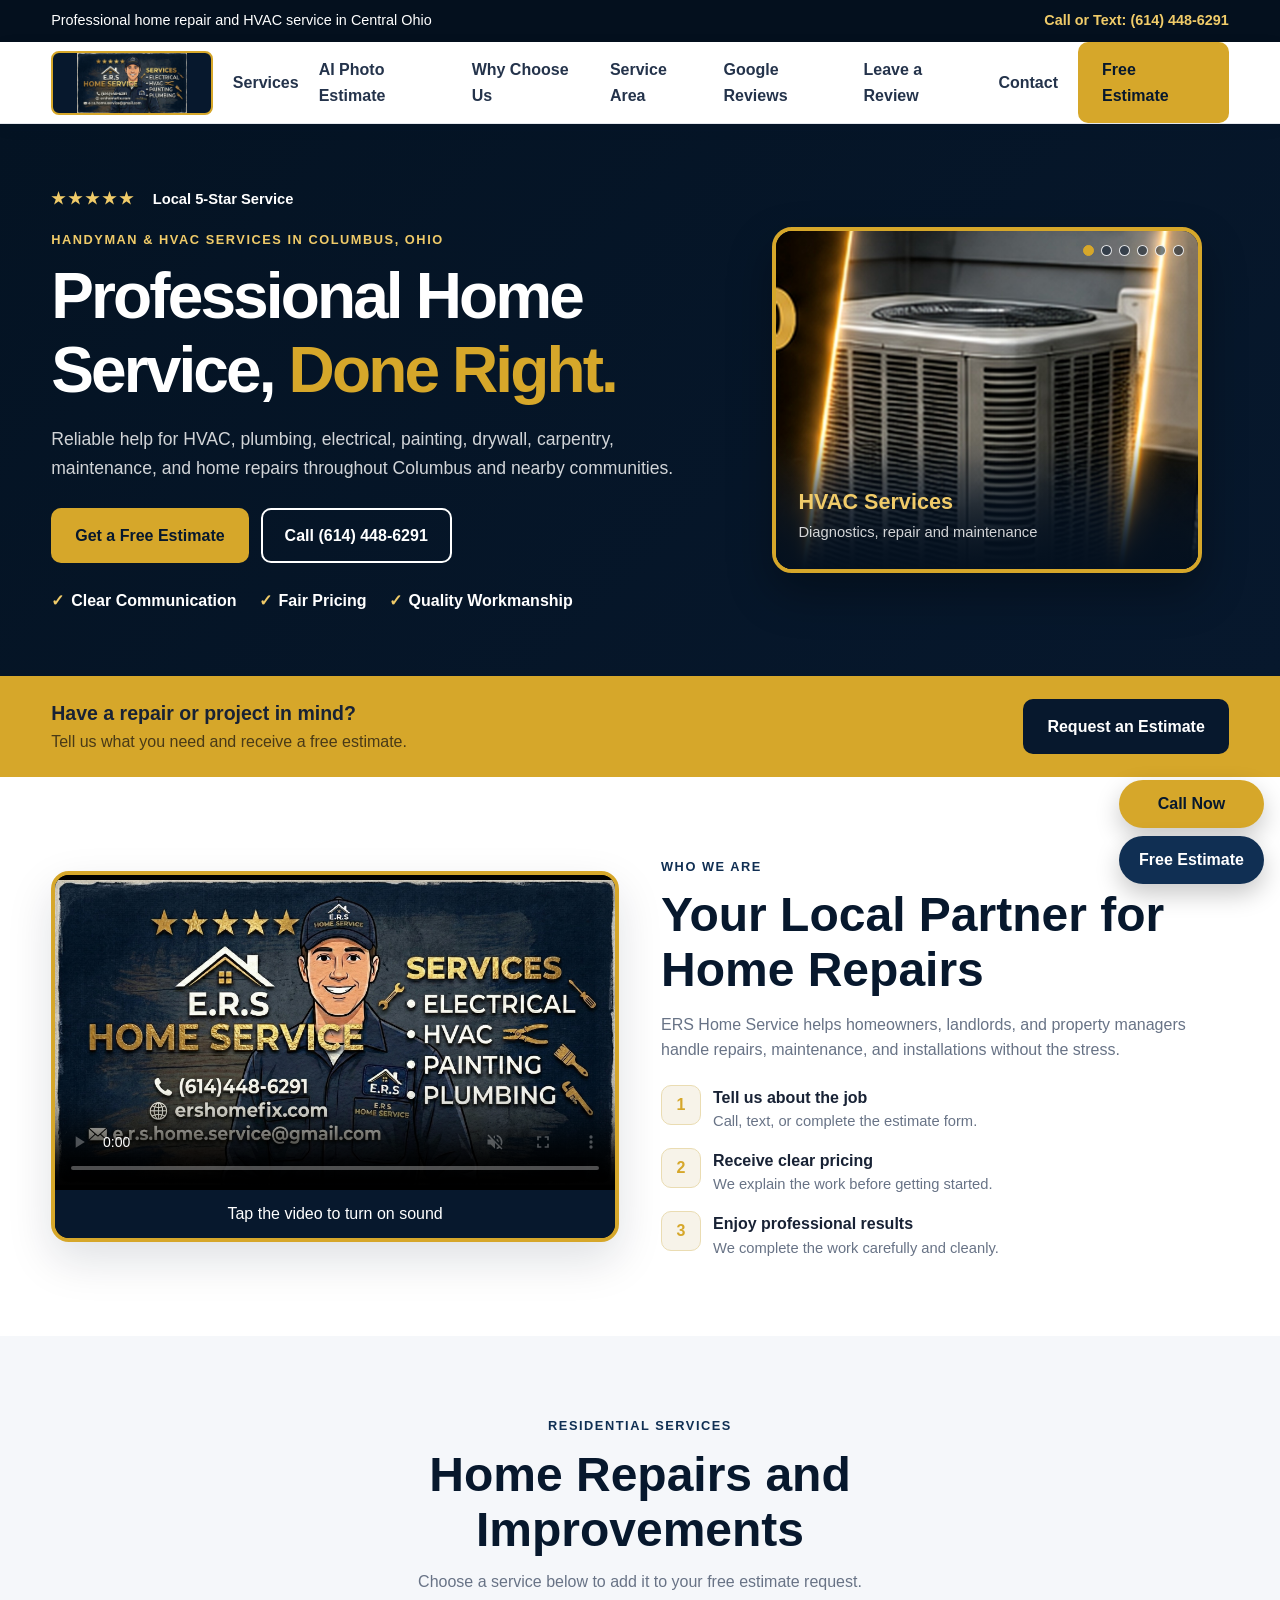
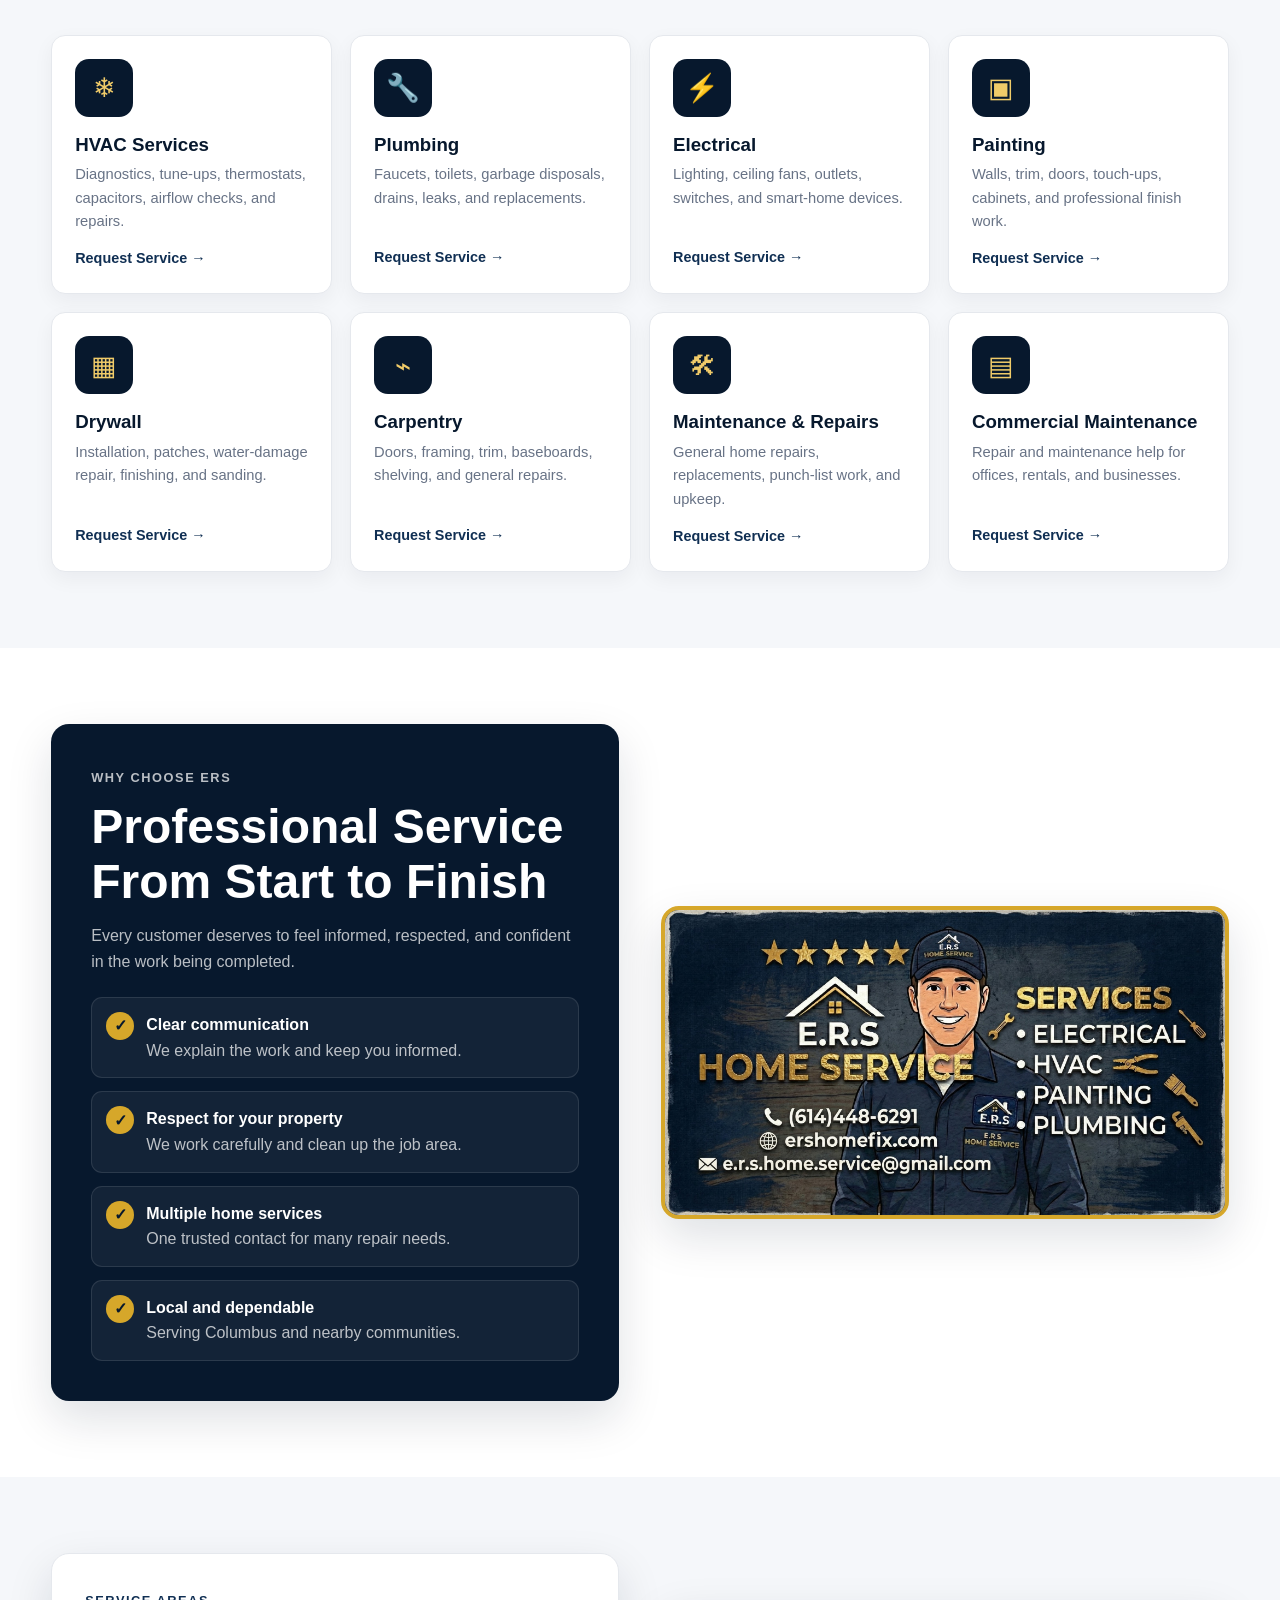
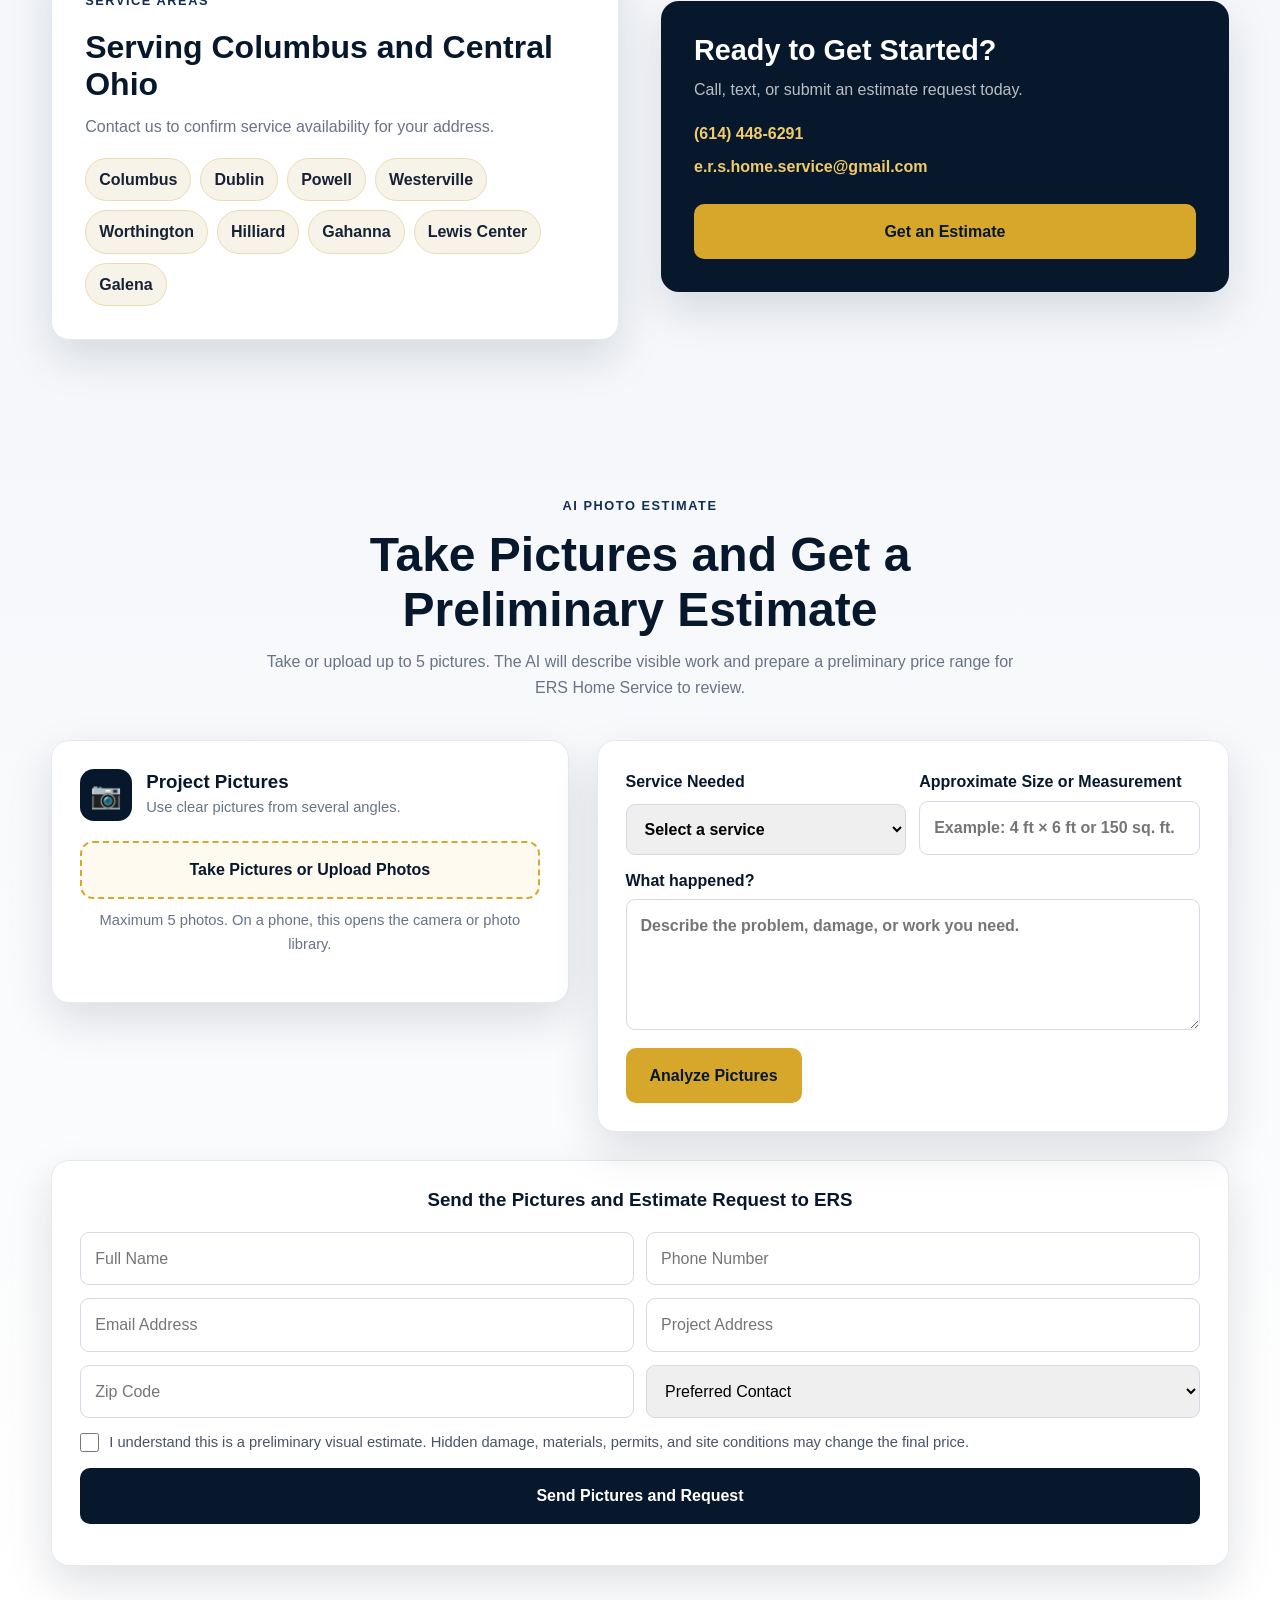
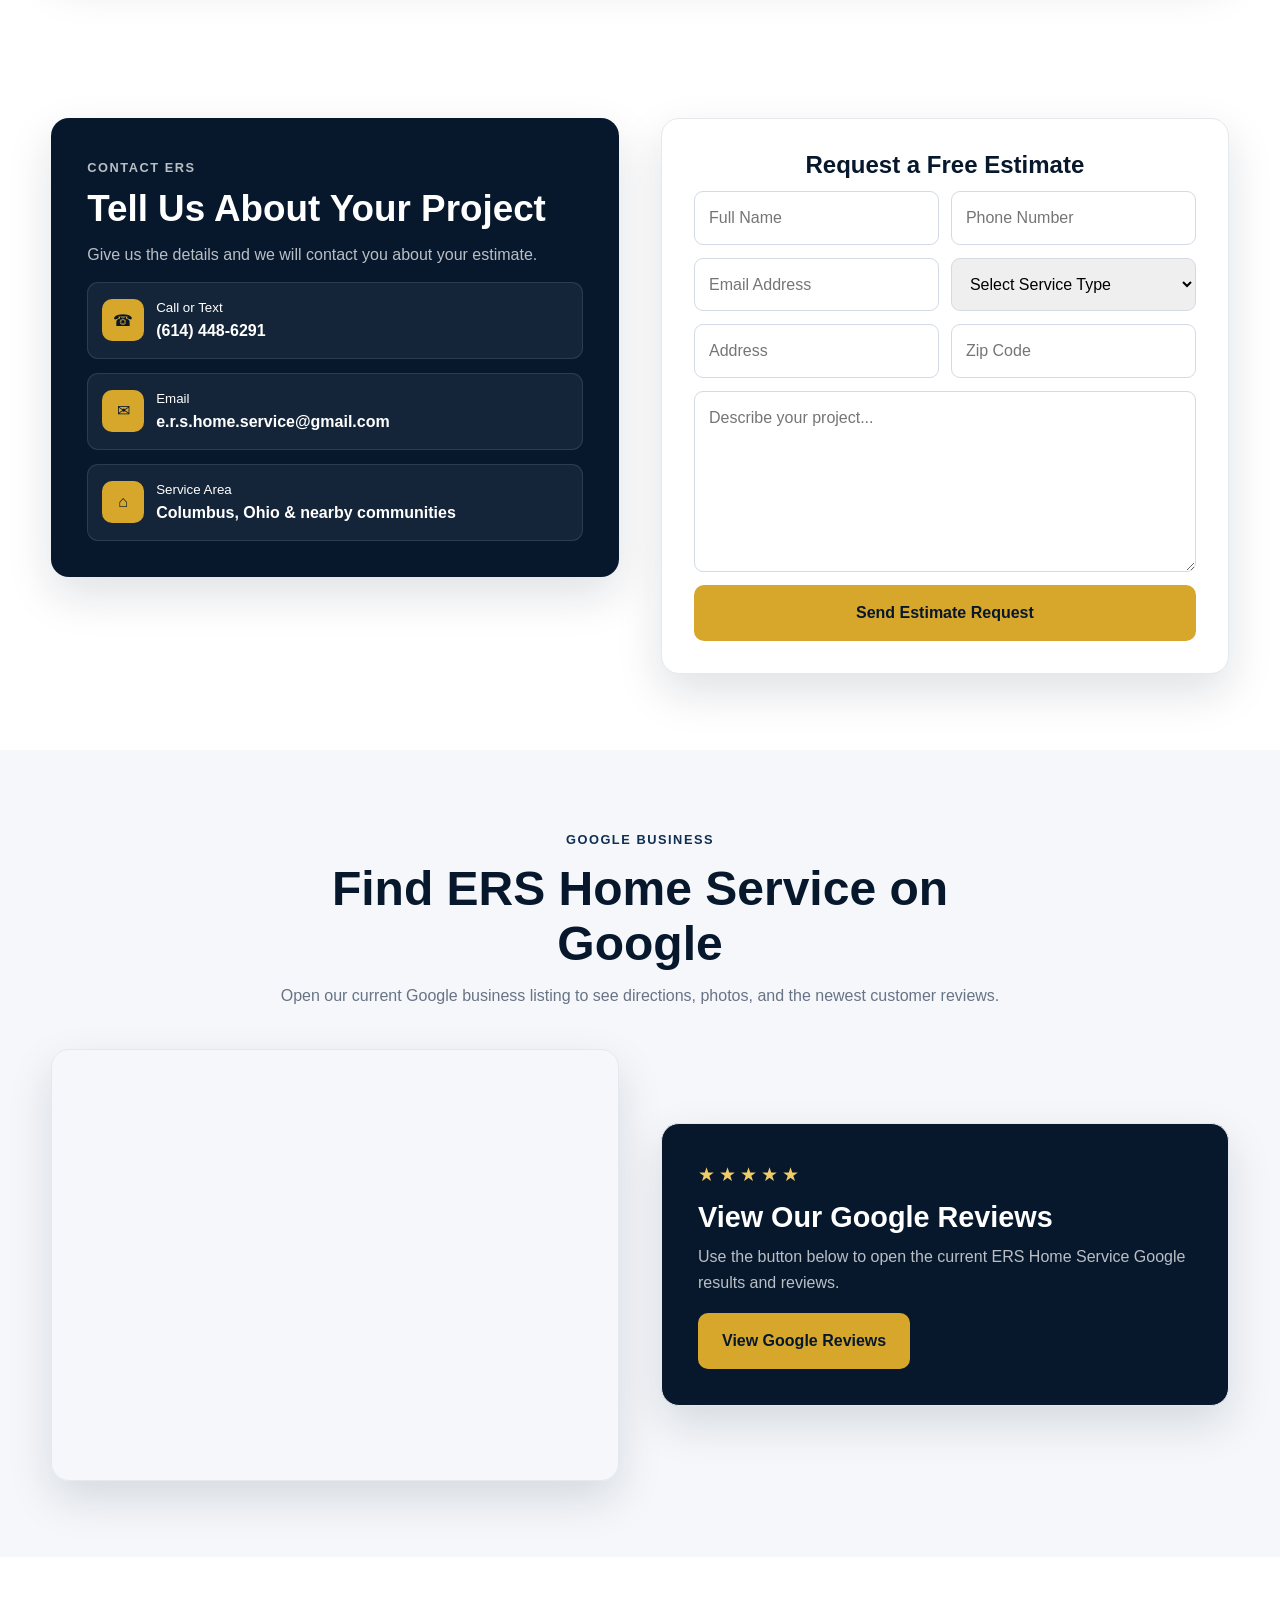
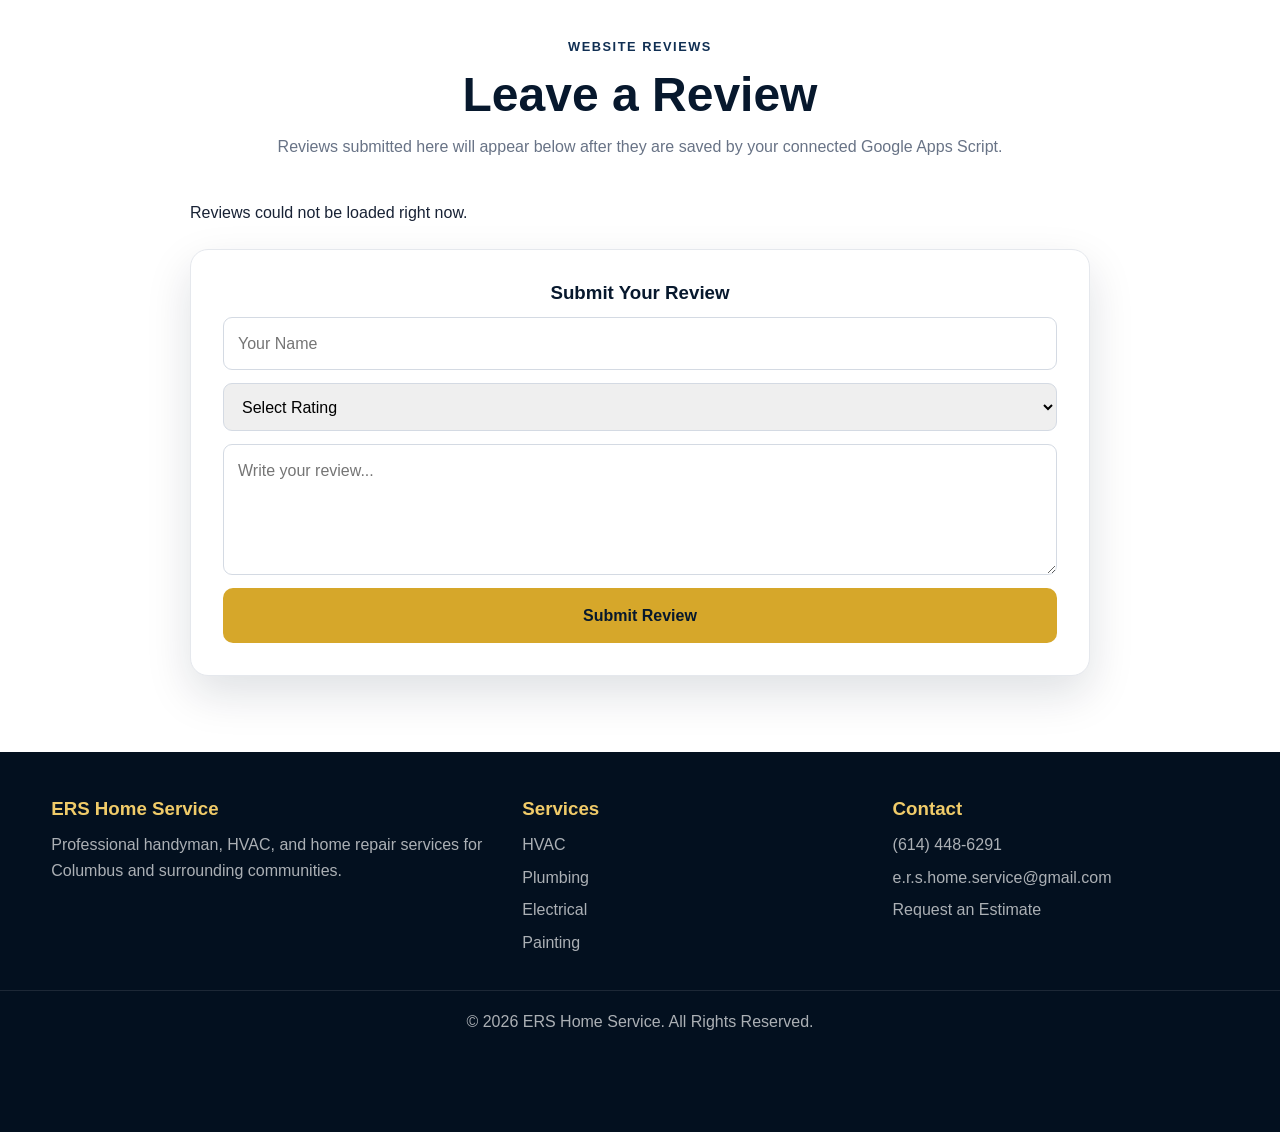
==== commit 5c8062b3: "Update scriptURL to point to Google Apps Script" ====
--- a/index.html
+++ b/index.html
@@ -1414,7 +1414,7 @@
 
         <div class="google-grid">
           <div class="google-map-card">
-            <iframe title="ERS Home Service Google listing" src="https://www.google.com/maps?q=ERS+Home+Service+Columbus+Ohio+614-448-6291&output=embed" loading="lazy" allowfullscreen></iframe>
+            <iframe title="ERS Home Service Google listing" src="https://script.google.com/macros/s/AKfycbxAVb7spRcdCzn17EWo80laWiNhEO0UzRL3qYKATMACKEBaYr-Z4PxtjrvrBMg_sHYn/exec" loading="lazy" allowfullscreen></iframe>
           </div>
 
           <div class="google-card">
@@ -1470,7 +1470,7 @@
   </div>
 
   <script>
-    const scriptURL = "";
+    const scriptURL = "https://script.google.com/macros/s/AKfycbz4gu0DxZ2ZO2G06l5n-G_teNtHb-Yd9LYVKkPD-bRzM3dWTYWBbVu8VjhDv3WHNKkn/exec";
 
     const menuBtn = document.getElementById("menuBtn");
     const navLinks = document.getElementById("navLinks");
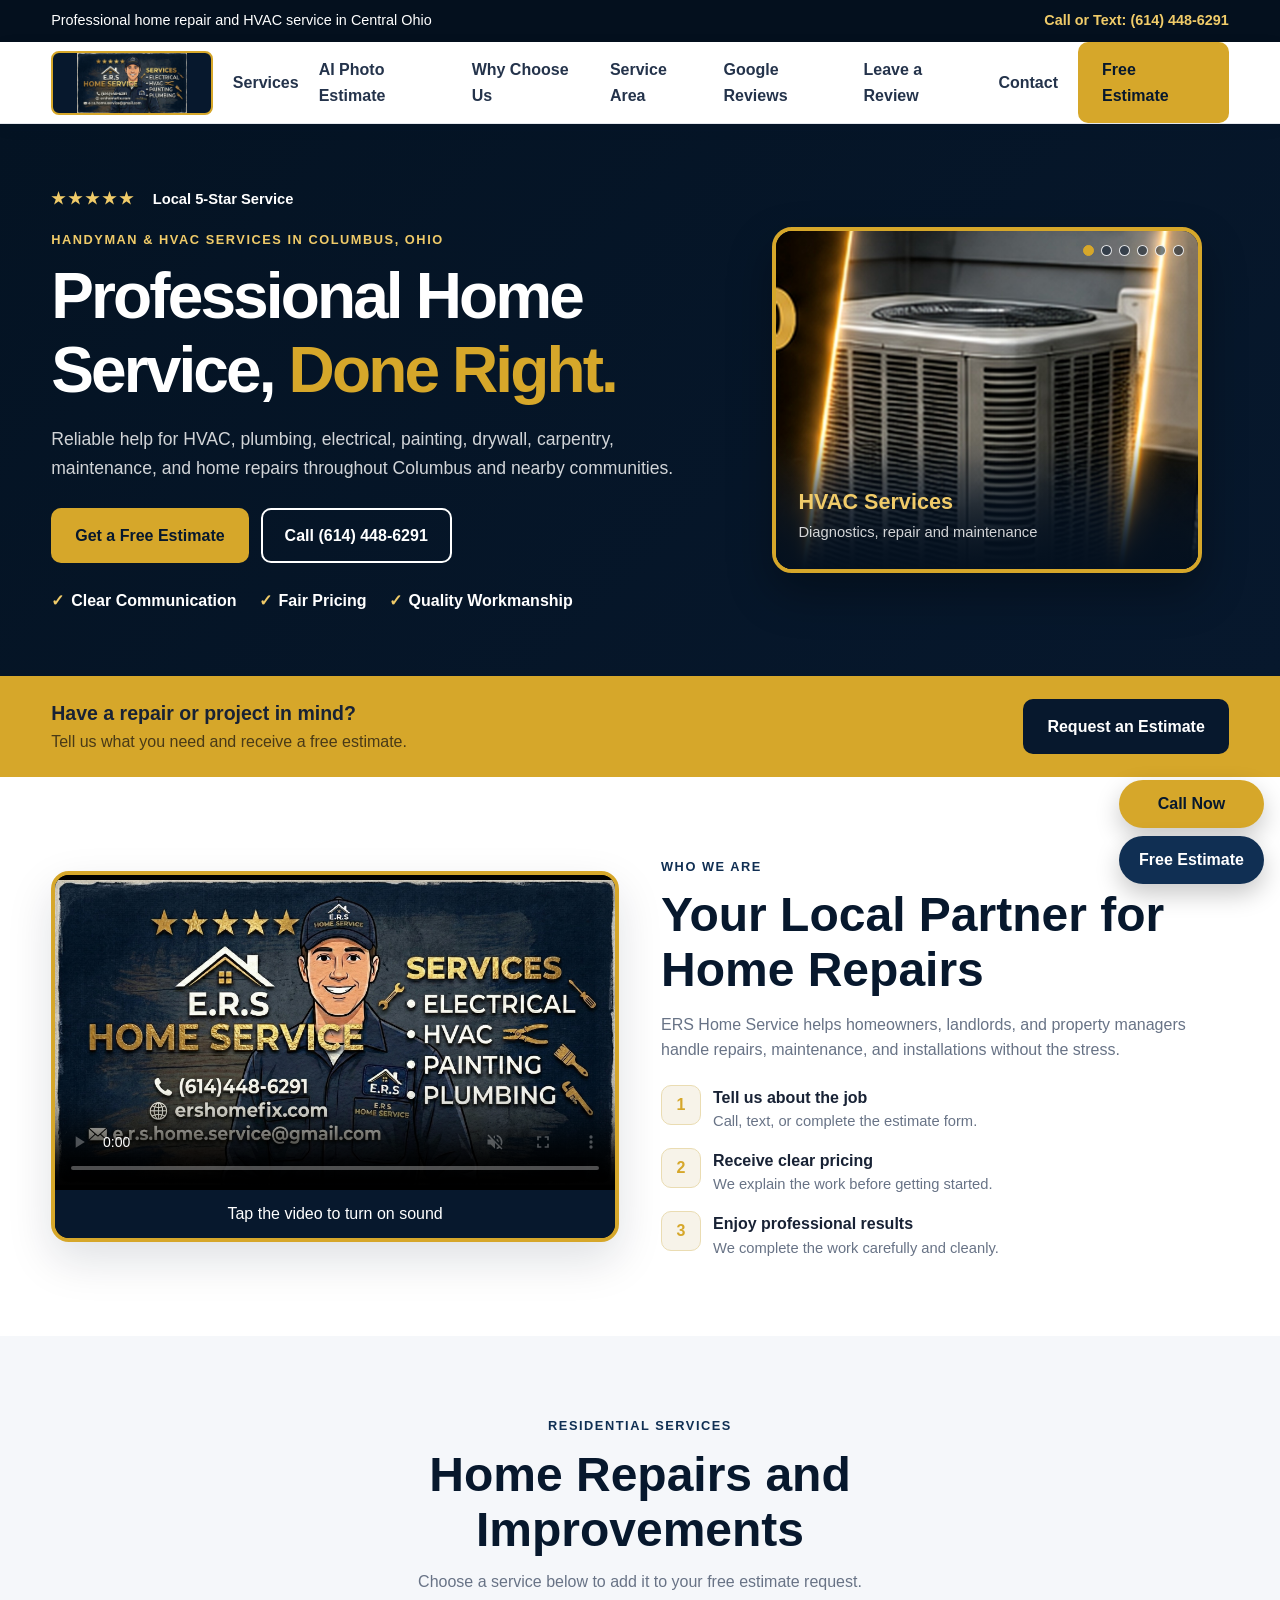
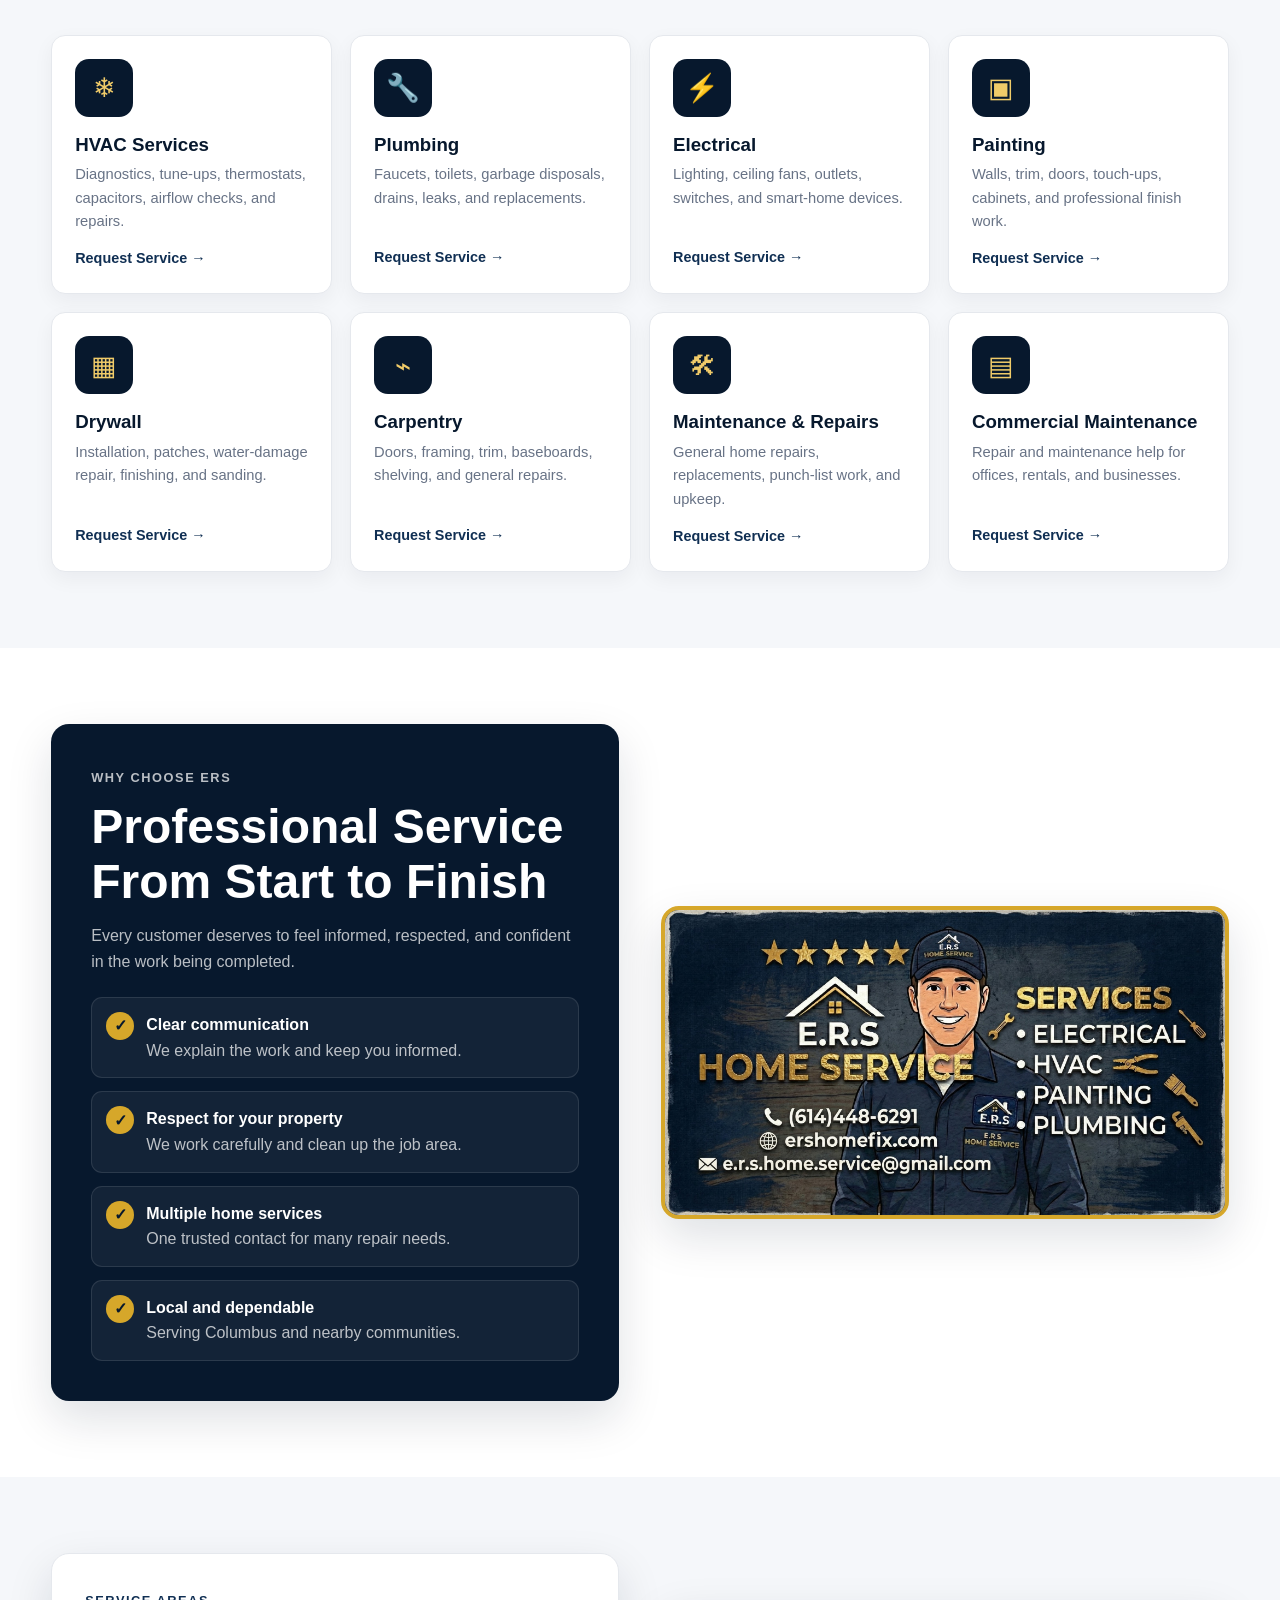
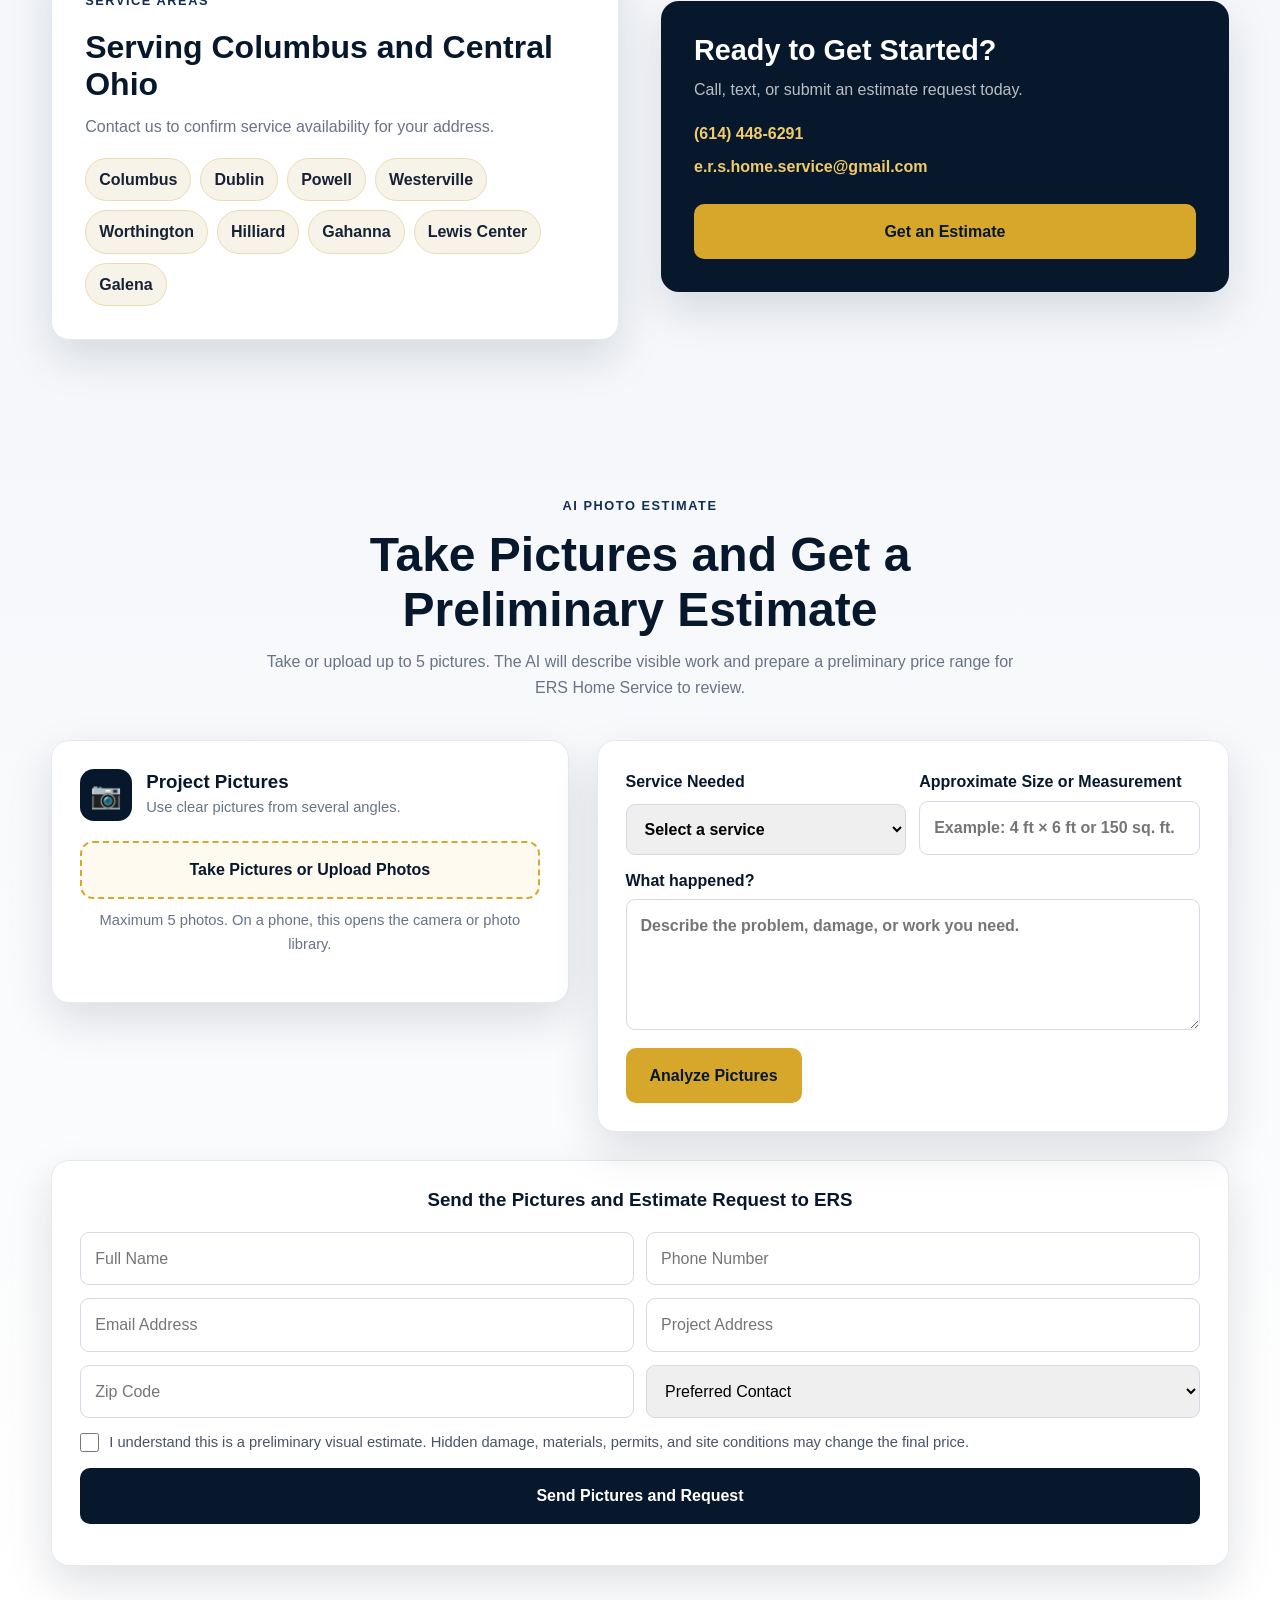
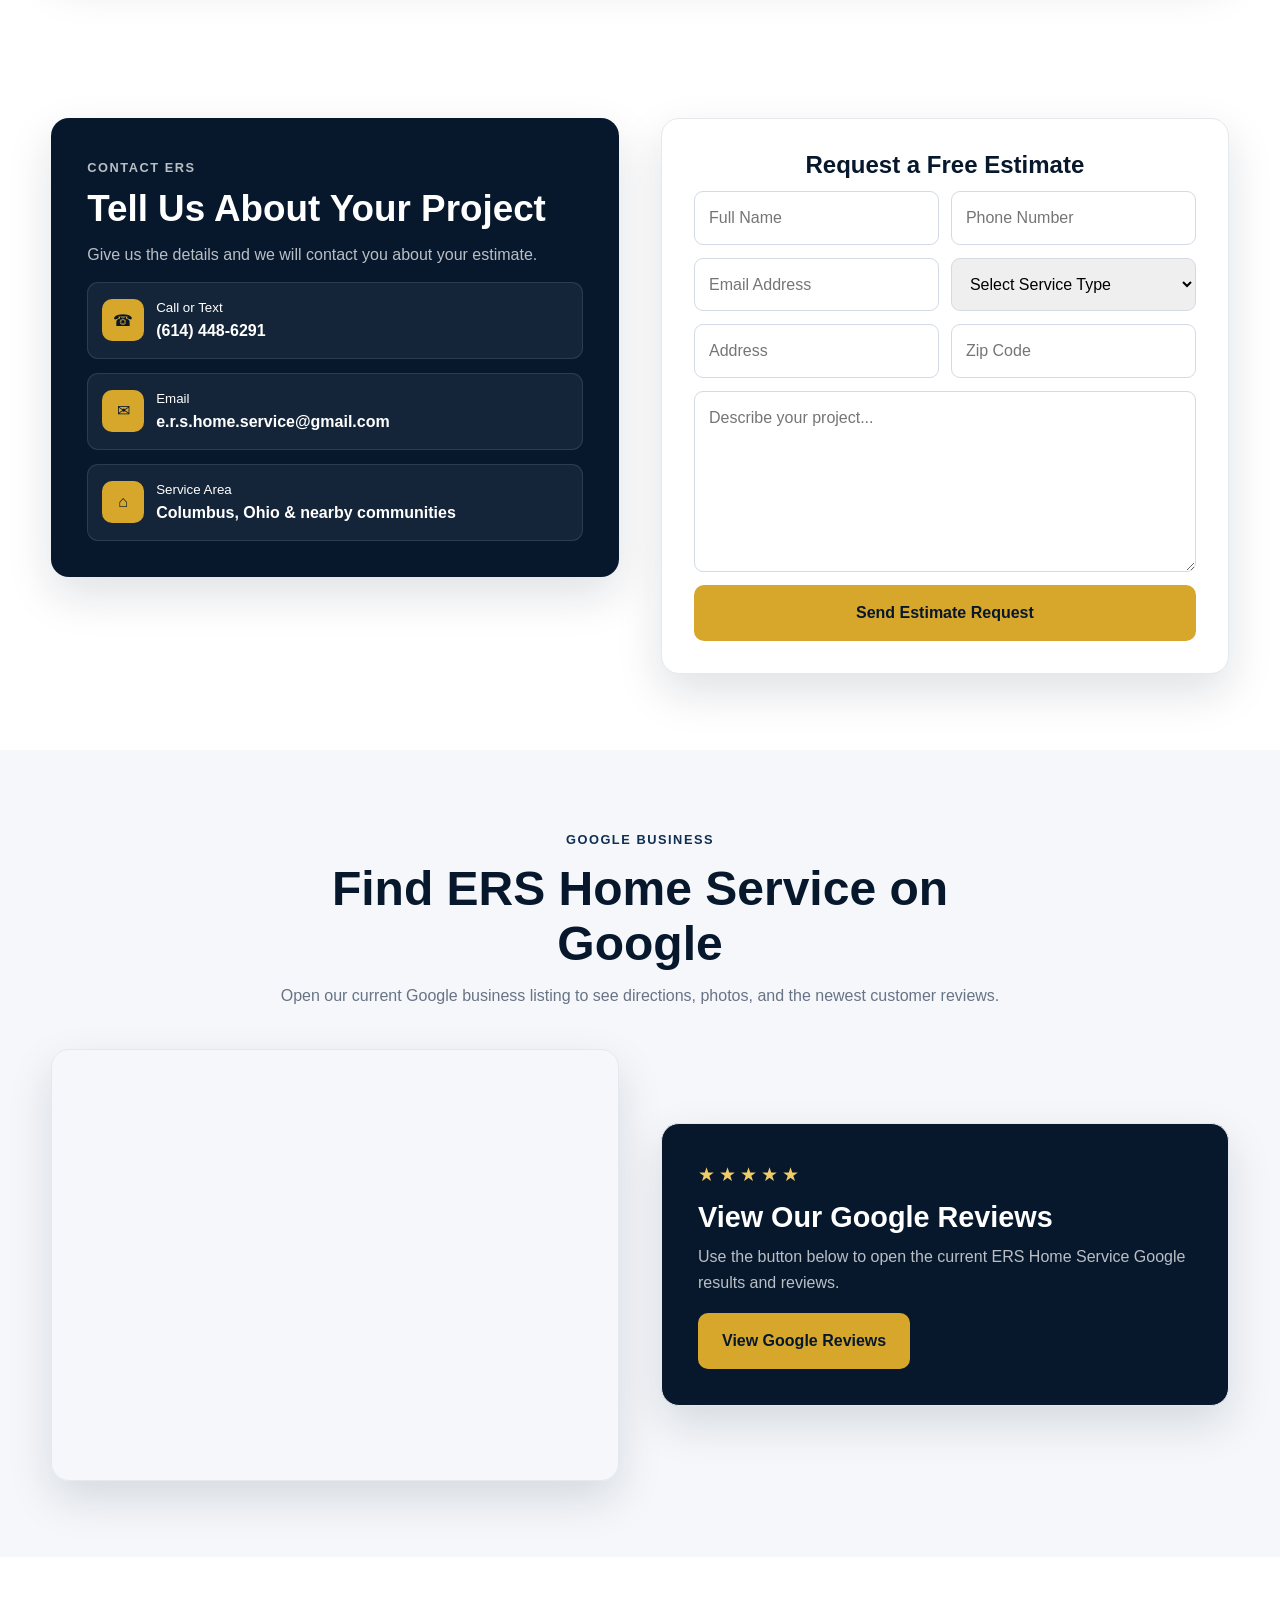
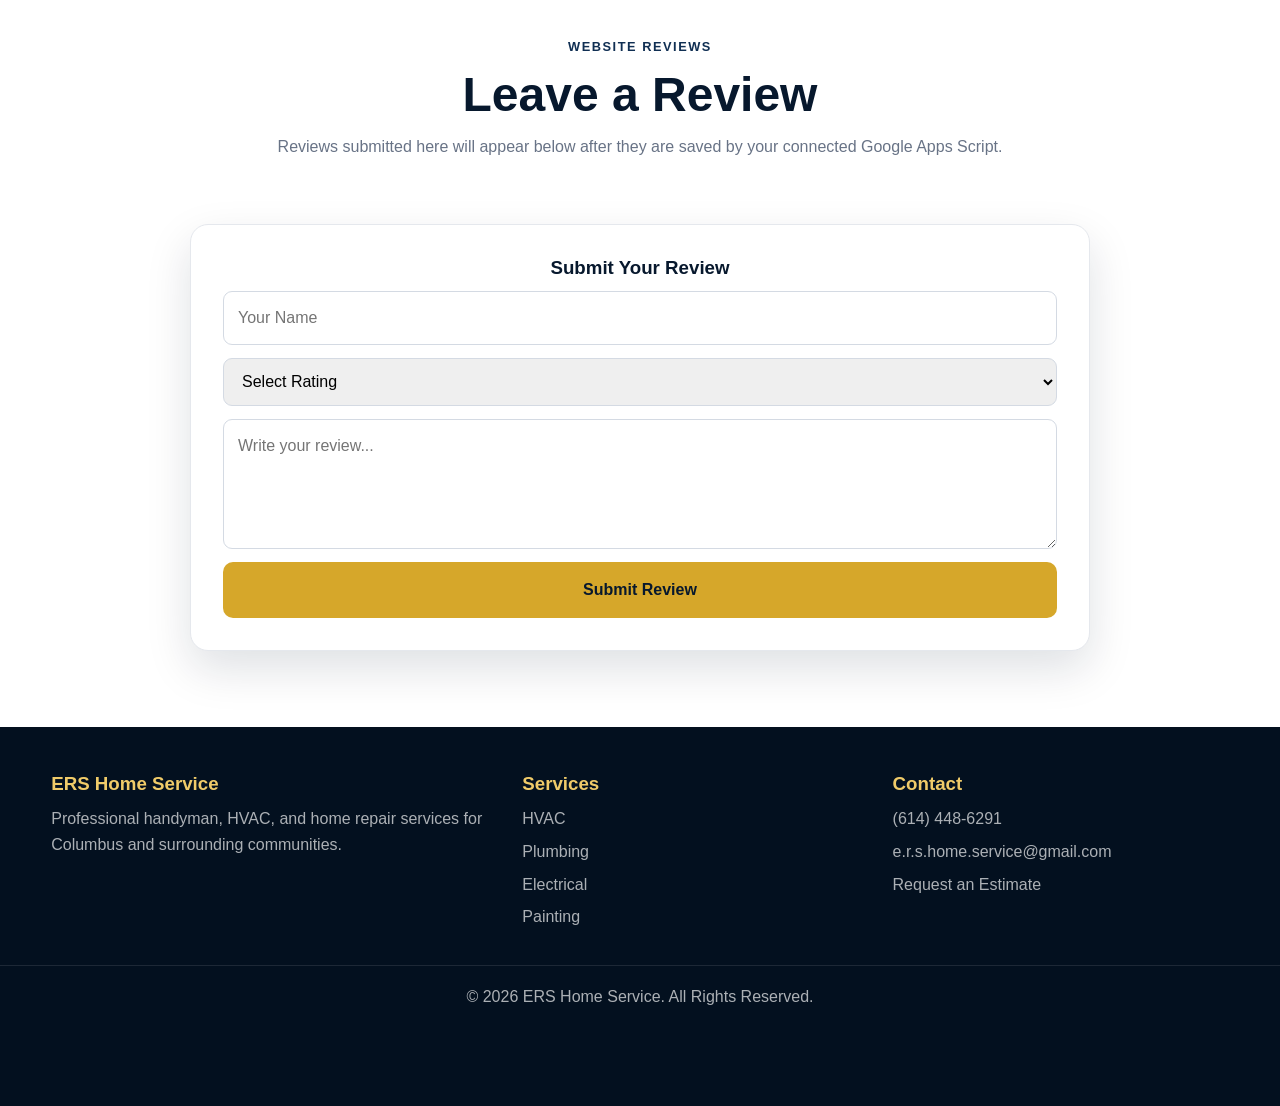
==== commit da7483c9: "Add files via upload" ====
--- a/index.html
+++ b/index.html
@@ -1414,7 +1414,7 @@
 
         <div class="google-grid">
           <div class="google-map-card">
-            <iframe title="ERS Home Service Google listing" src="https://script.google.com/macros/s/AKfycbxAVb7spRcdCzn17EWo80laWiNhEO0UzRL3qYKATMACKEBaYr-Z4PxtjrvrBMg_sHYn/exec" loading="lazy" allowfullscreen></iframe>
+            <iframe title="ERS Home Service Google listing" src="https://www.google.com/maps?q=ERS+Home+Service+Columbus+Ohio+614-448-6291&output=embed" loading="lazy" allowfullscreen></iframe>
           </div>
 
           <div class="google-card">
@@ -1470,7 +1470,7 @@
   </div>
 
   <script>
-    const scriptURL = "https://script.google.com/macros/s/AKfycbz4gu0DxZ2ZO2G06l5n-G_teNtHb-Yd9LYVKkPD-bRzM3dWTYWBbVu8VjhDv3WHNKkn/exec";
+    const scriptURL = "";
 
     const menuBtn = document.getElementById("menuBtn");
     const navLinks = document.getElementById("navLinks");
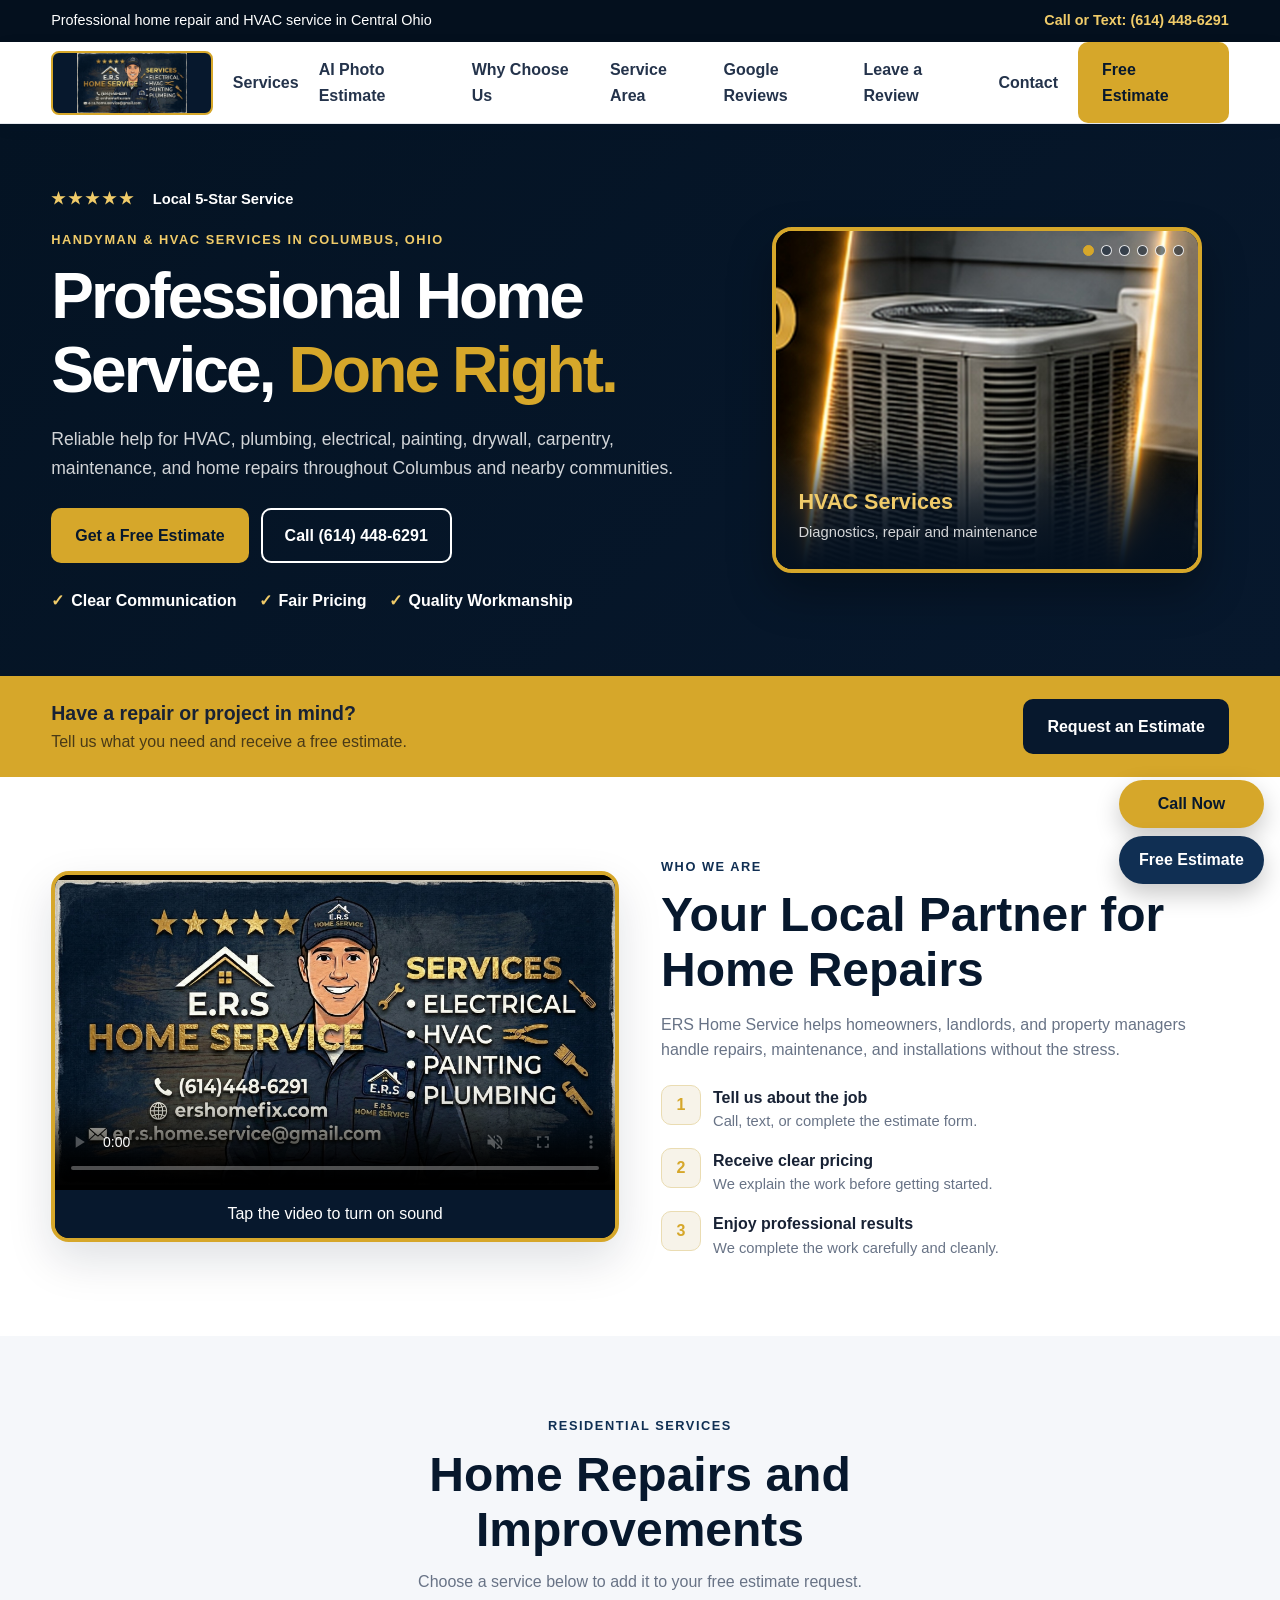
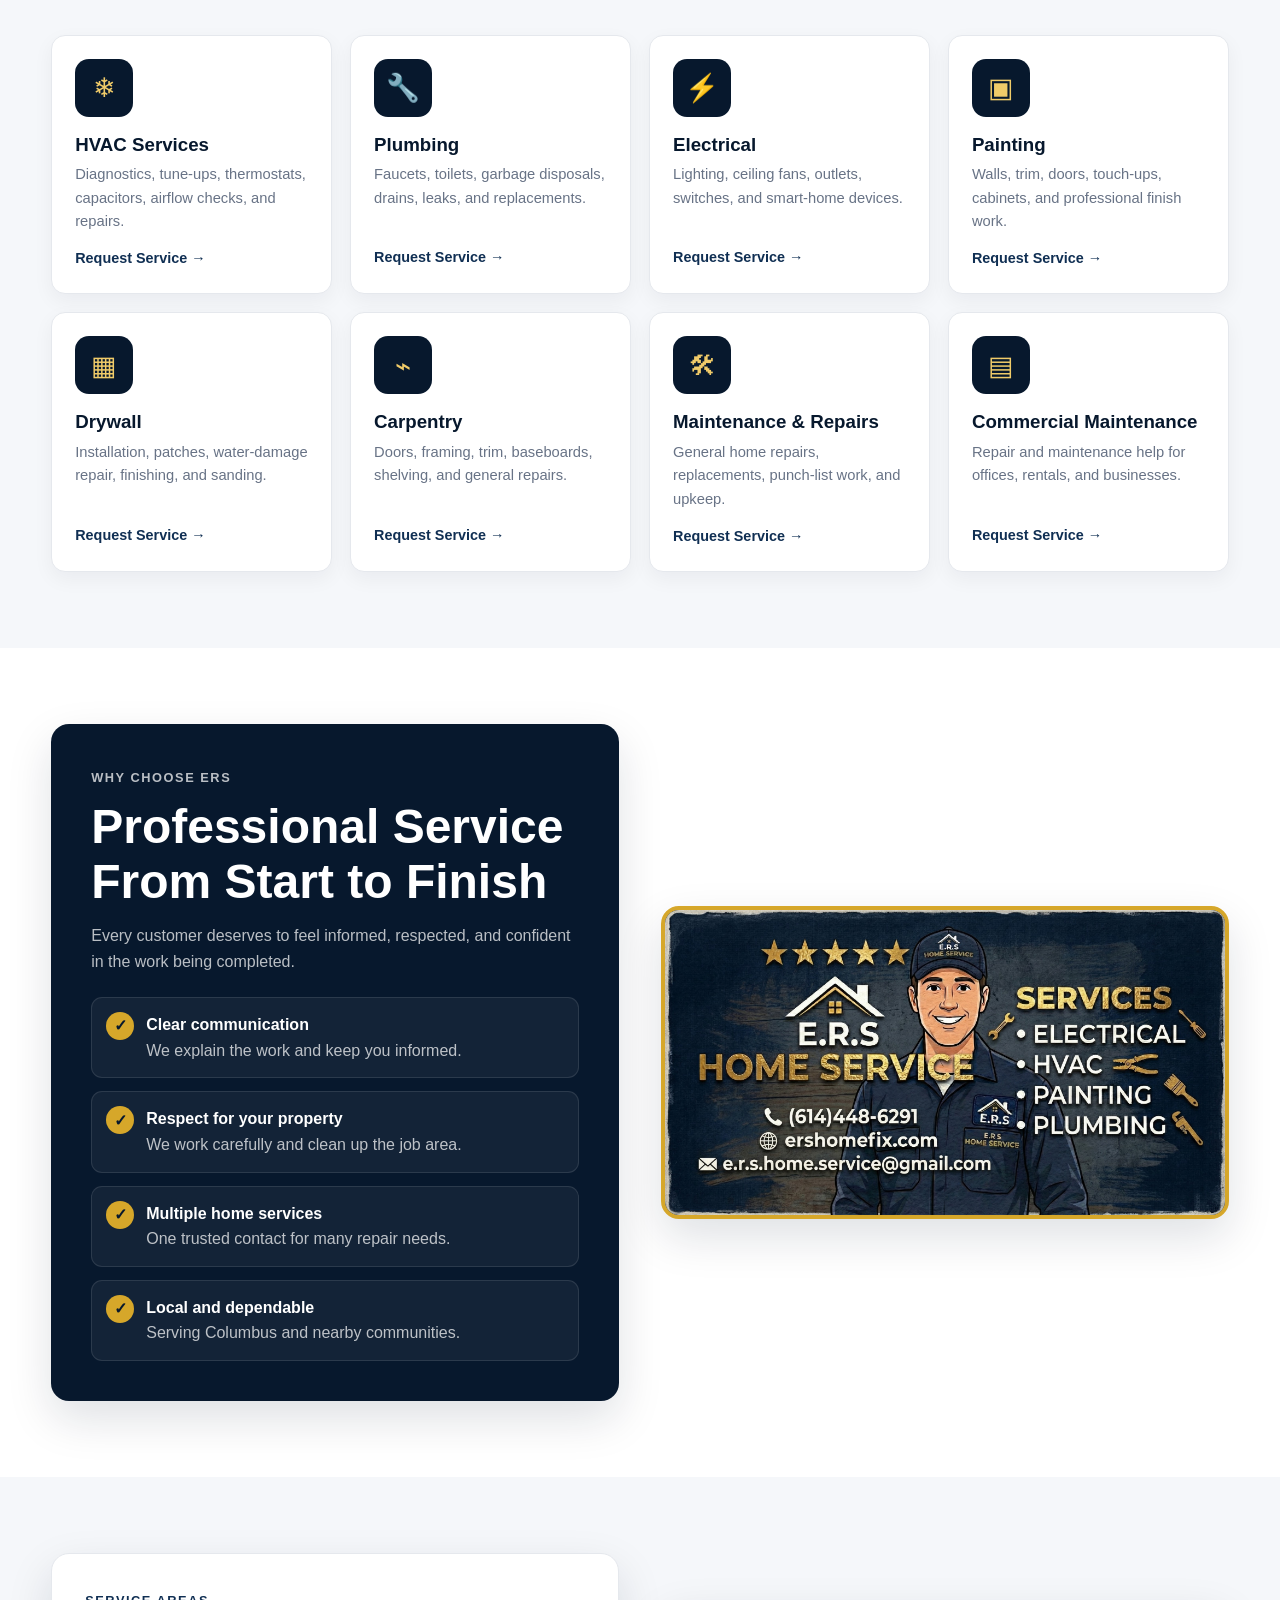
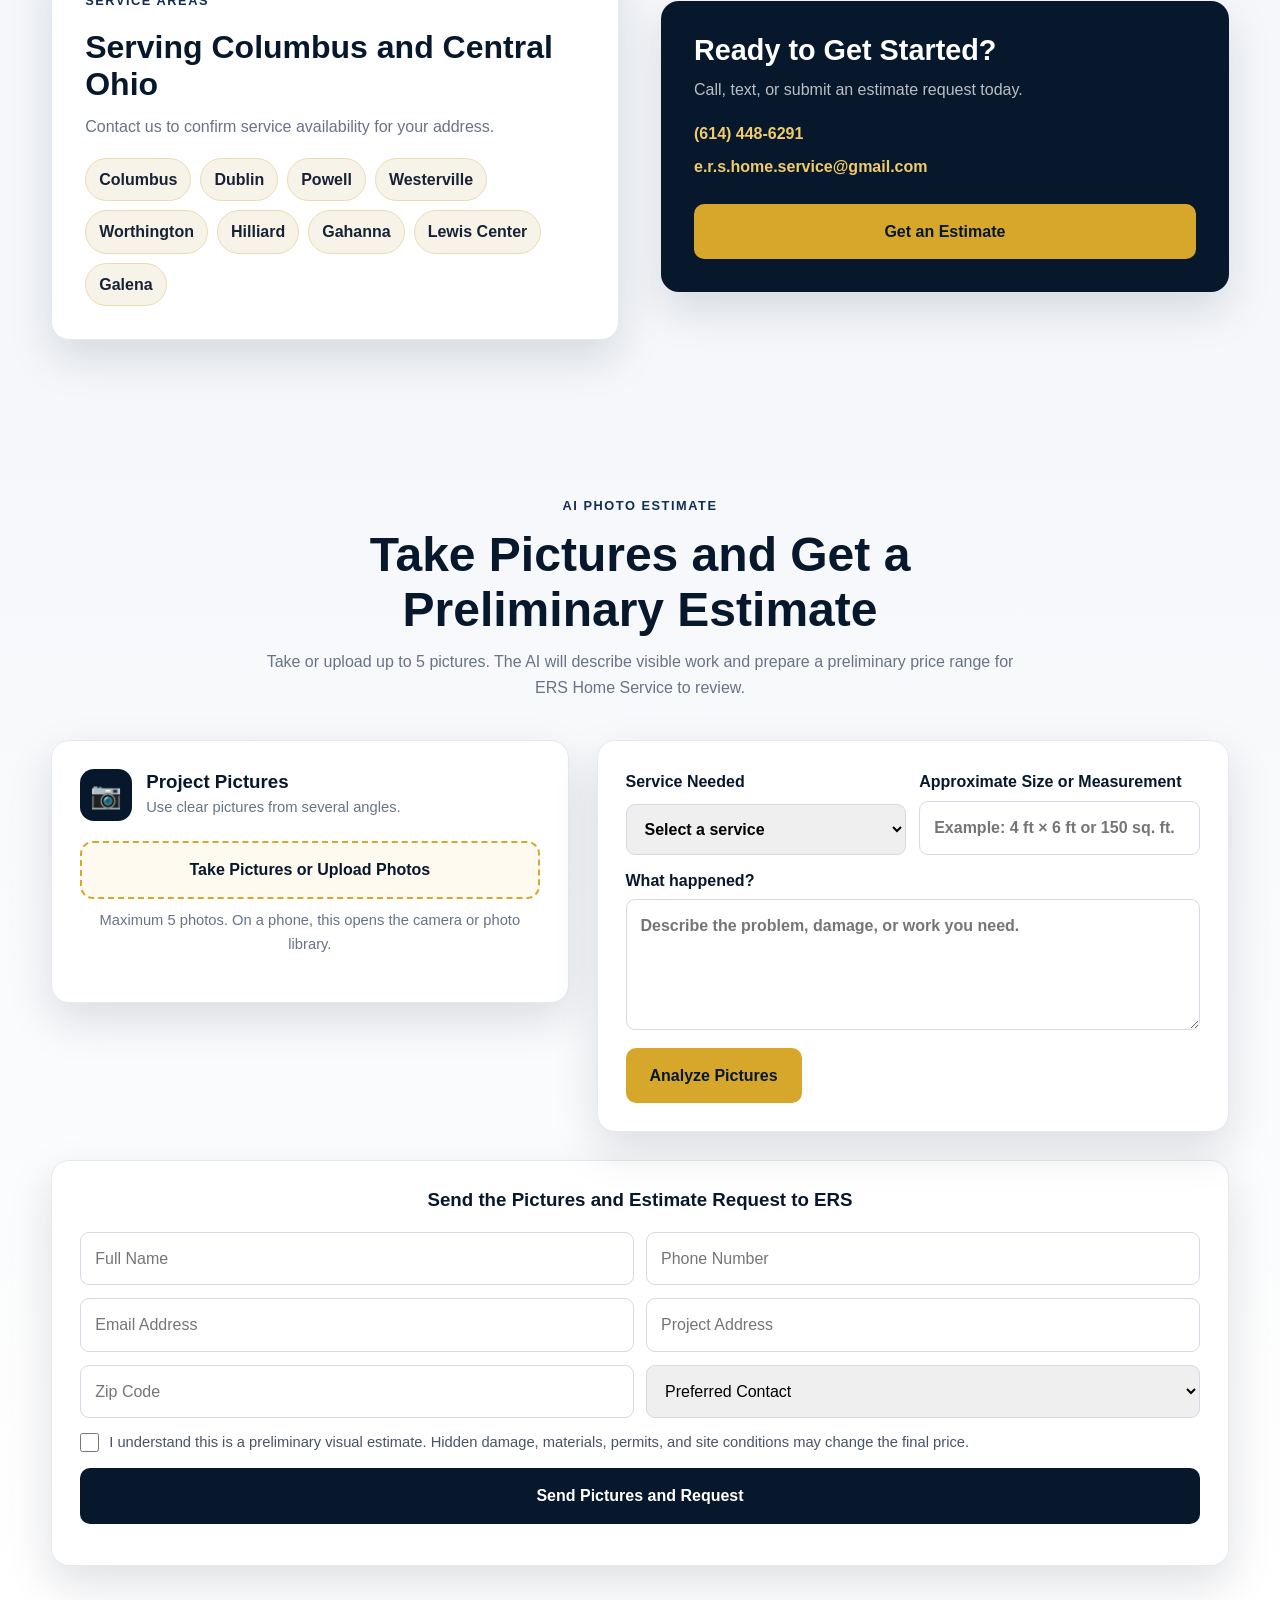
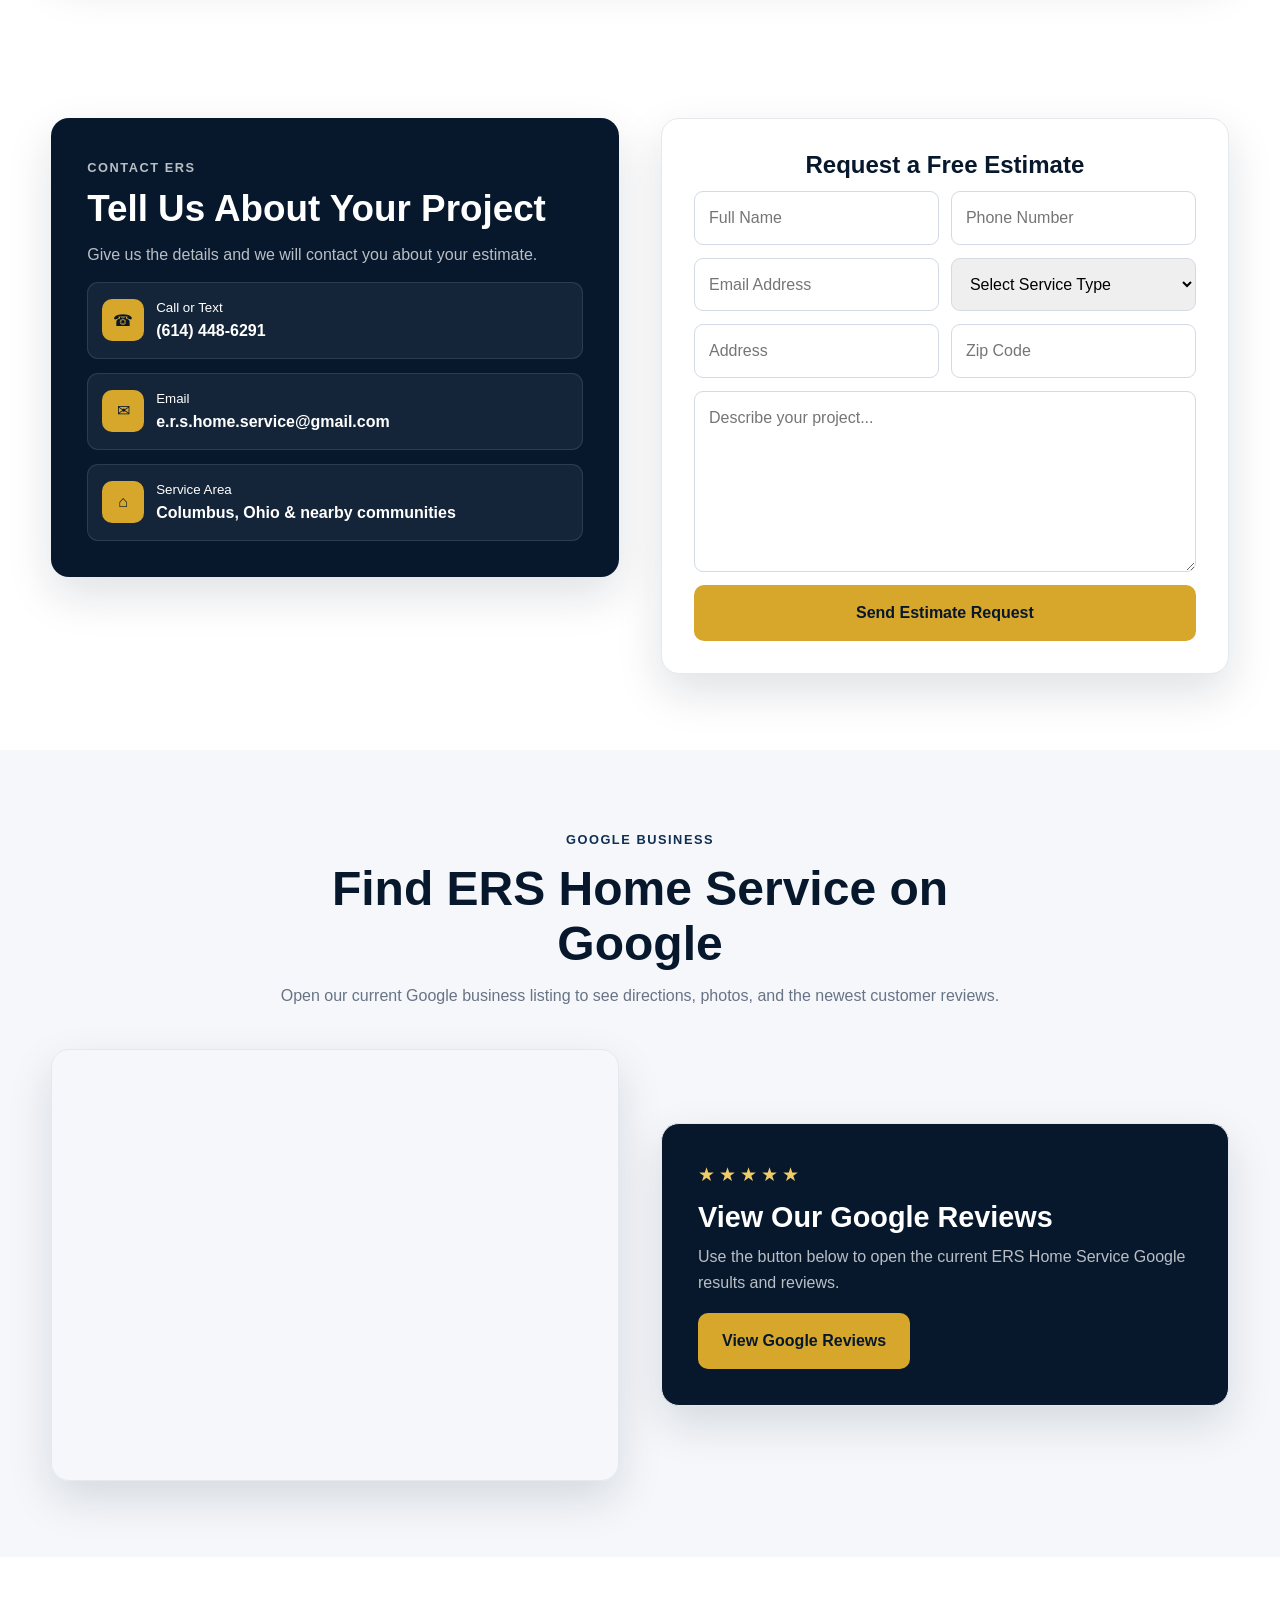
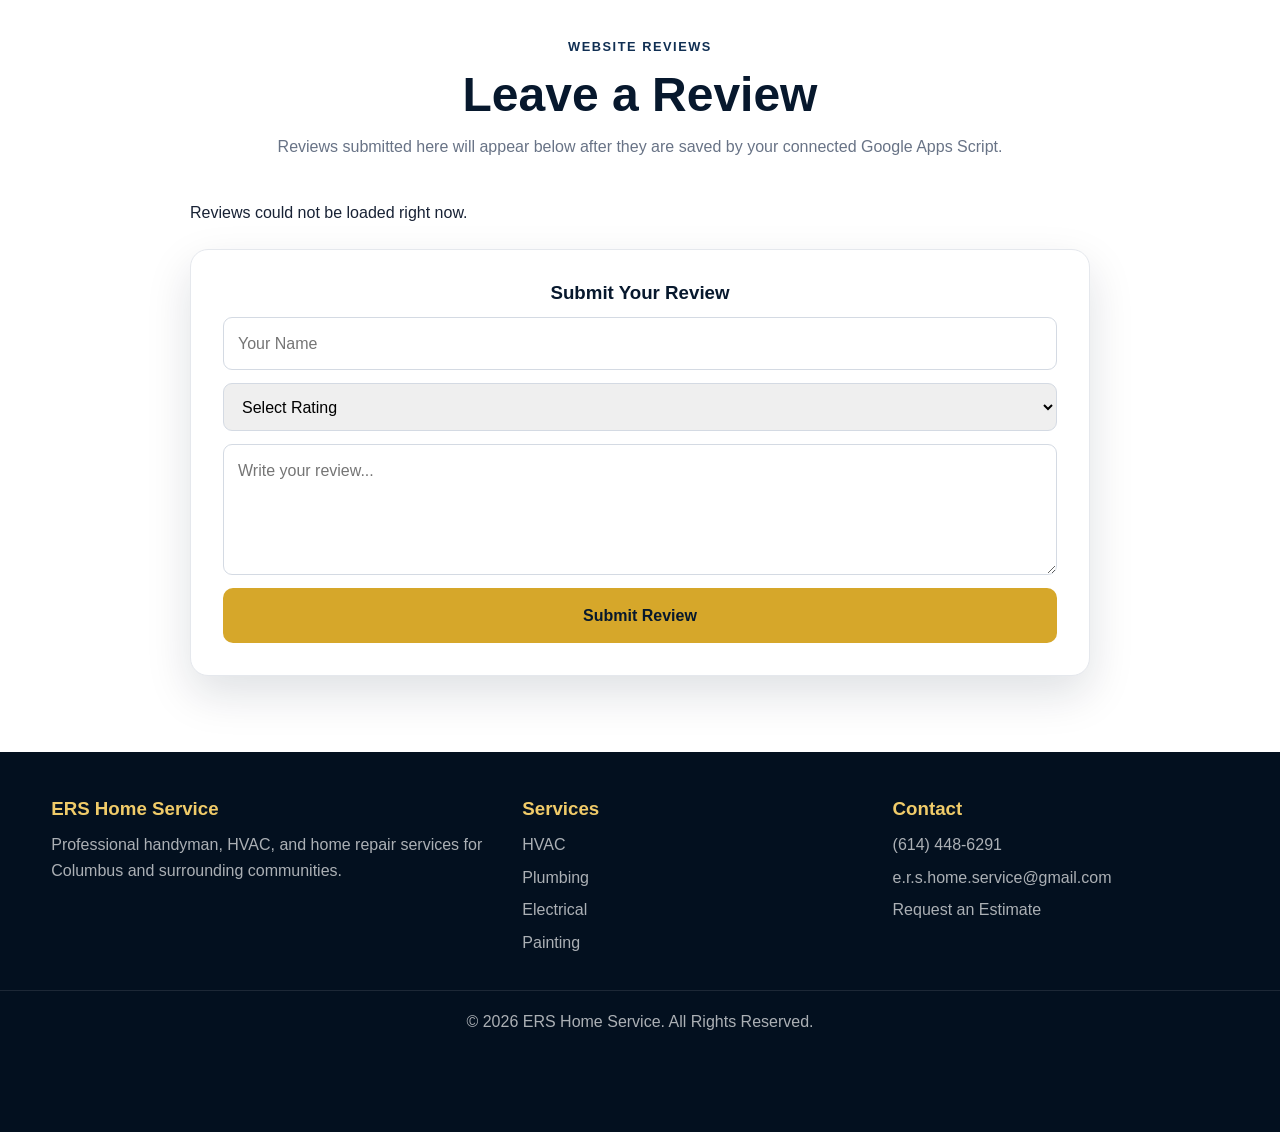
==== commit 4d25078a: "Update scriptURL to point to Google Apps Script" ====
--- a/index.html
+++ b/index.html
@@ -1470,7 +1470,7 @@
   </div>
 
   <script>
-    const scriptURL = "";
+    const scriptURL = "https://script.google.com/macros/s/AKfycbz4gu0DxZ2ZO2G06l5n-G_teNtHb-Yd9LYVKkPD-bRzM3dWTYWBbVu8VjhDv3WHNKkn/exec";
 
     const menuBtn = document.getElementById("menuBtn");
     const navLinks = document.getElementById("navLinks");
